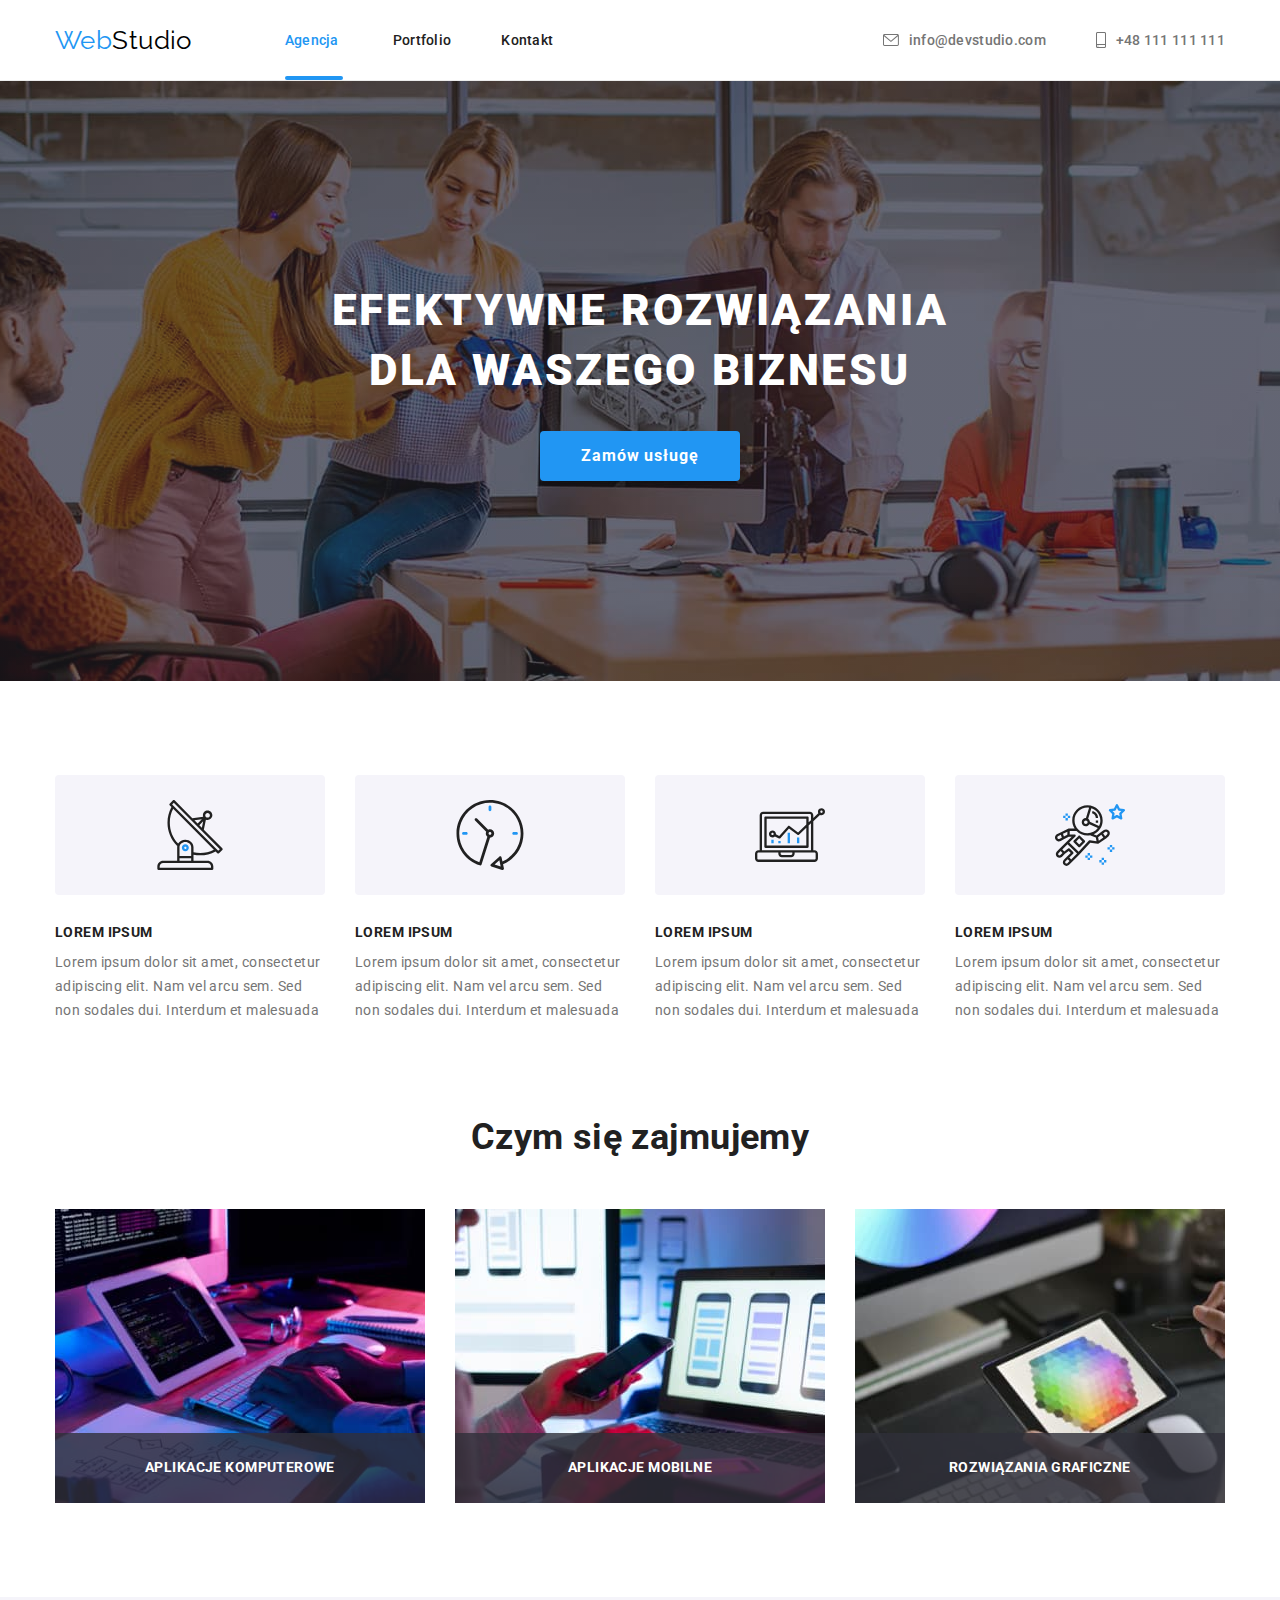
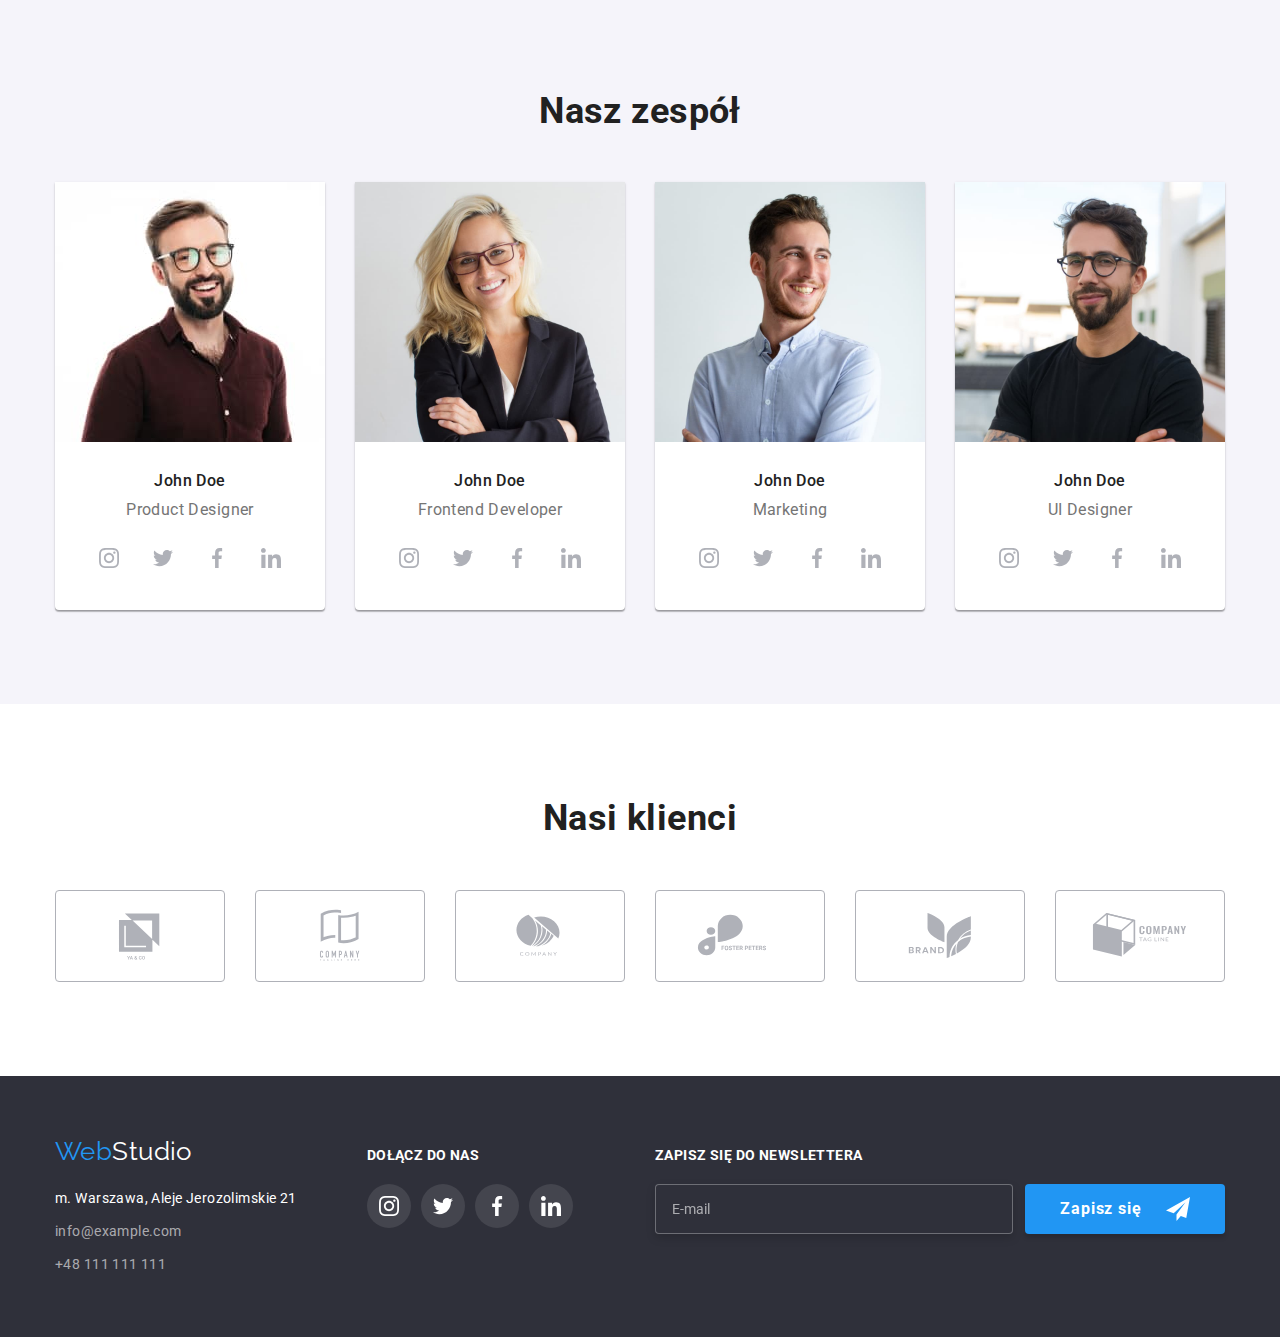
==== index.html @ b51c81af "Begin" ====
<!DOCTYPE html>
<html lang="pl">
  <head>
    <meta charset="UTF-8" />
    <meta http-equiv="X-UA-Compatible" content="IE=edge" />
    <meta name="viewport" content="width=device-width, initial-scale=1.0" />
    <title>Main page</title>
    <!-- Google Fonts Links -->
    <link rel="preconnect" href="https://fonts.googleapis.com" />
    <link rel="preconnect" href="https://fonts.gstatic.com" crossorigin />
    <link
      href="https://fonts.googleapis.com/css2?family=Raleway:wght@700&family=Roboto:wght@400;500;700;900&display=swap"
      rel="stylesheet"
    />
    <!-- END Google Fonts Links -->
    <!-- <link
      rel="stylesheet"
      href="https://cdnjs.cloudflare.com/ajax/libs/modern-normalize/1.1.0/modern-normalize.min.css"
      integrity="sha512-wpPYUAdjBVSE4KJnH1VR1HeZfpl1ub8YT/NKx4PuQ5NmX2tKuGu6U/JRp5y+Y8XG2tV+wKQpNHVUX03MfMFn9Q=="
      crossorigin="anonymous"
      referrerpolicy="no-referrer"
    /> -->
    <link href="css/modern-normalize.min.css" rel="stylesheet" />
    <link href="css/styles.css" rel="stylesheet" />
  </head>
  <body>
    <header class="nav-menu-border">
      <div class="nav-menu container">
        <!--Logo-->
        <a class="logo" href="index.html">
          <span class="highlight-web">Web</span>
          <span class="highlight-header">Studio</span>
        </a>
        <nav>
          <!--Links-->
          <ul class="nav-list">
            <li class="nav-item">
              <a class="nav-link current" href="index.html">Agencja</a>
            </li>
            <li class="nav-item">
              <a class="nav-link" href="portfolio.html">Portfolio</a>
            </li>
            <li class="nav-item">
              <a class="nav-link" href="#contact">Kontakt</a>
            </li>
          </ul>
        </nav>
        <div class="contact-list">
          <!--Contact-->
          <a class="contact-link" href="mailto:info@devstudio.com">
            <svg class="contact-icon" width="16" height="12">
              <use href="images/icons.svg#icon-envelope"></use>
            </svg>
            info@devstudio.com
          </a>
          <a class="contact-link" href="tel:+48111111111">
            <svg width="10" height="16">
              <use class="contact-icon" href="images/icons.svg#icon-smartphone"></use>
            </svg>
            +48 111 111 111
          </a>
        </div>
      </div>
    </header>
    <main>
      <!--HERO-->
      <section class="principal">
        <div class="principal-item container">
          <h1 class="principal-title">EFEKTYWNE ROZWIĄZANIA DLA WASZEGO BIZNESU</h1>
          <button class="button1" type="button" data-modal-open>Zamów usługę</button>
        </div>
      </section>

      <section class="section descrition">
        <!--About Us-->
        <div class="container">
          <h2 class="visually-hidden">About Us</h2>
          <ul class="about-list">
            <li>
              <div class="descrition-box">
                <svg width="70" height="70">
                  <use width="70" height="70" href="images/icons.svg#icon-antenna-1"></use>
                </svg>
              </div>
              <h3 class="descrition-title">LOREM IPSUM</h3>
              <p class="descrition-p">
                Lorem ipsum dolor sit amet, consectetur adipiscing elit. Nam vel arcu sem. Sed non
                sodales dui. Interdum et malesuada
              </p>
            </li>
            <li>
              <div class="descrition-box">
                <svg width="70" height="70">
                  <use width="70" height="70" href="images/icons.svg#icon-clock-1"></use>
                </svg>
              </div>
              <h3 class="descrition-title">LOREM IPSUM</h3>
              <p class="descrition-p">
                Lorem ipsum dolor sit amet, consectetur adipiscing elit. Nam vel arcu sem. Sed non
                sodales dui. Interdum et malesuada
              </p>
            </li>
            <li>
              <div class="descrition-box">
                <svg width="70" height="70">
                  <use width="70" height="70" href="images/icons.svg#icon-diagram-1"></use>
                </svg>
              </div>
              <h3 class="descrition-title">LOREM IPSUM</h3>
              <p class="descrition-p">
                Lorem ipsum dolor sit amet, consectetur adipiscing elit. Nam vel arcu sem. Sed non
                sodales dui. Interdum et malesuada
              </p>
            </li>
            <li>
              <div class="descrition-box">
                <svg width="70" height="70">
                  <use width="70" height="70" href="images/icons.svg#icon-astronaut-1"></use>
                </svg>
              </div>
              <h3 class="descrition-title">LOREM IPSUM</h3>
              <p class="descrition-p">
                Lorem ipsum dolor sit amet, consectetur adipiscing elit. Nam vel arcu sem. Sed non
                sodales dui. Interdum et malesuada
              </p>
            </li>
          </ul>
        </div>
      </section>
      <section class="section">
        <div class="container">
          <h2 class="subtitle">Czym się zajmujemy</h2>
          <ul class="about-list">
            <li class="subtitle-box">
              <img
                src="images/box1.jpg"
                alt="someone is writing on the computer"
                width="370"
                height="294"
              />
              <p class="subtitle-text">Aplikacje komputerowe</p>
            </li>
            <li class="subtitle-box">
              <img
                src="images/box2.jpg"
                alt="someone is looking at the mobile phone"
                width="370"
                height="294"
              />
              <p class="subtitle-text">Aplikacje mobilne</p>
            </li>
            <li class="subtitle-box">
              <img
                src="images/box3.jpg"
                alt="someone is holding a tablet - on display is a colored figure"
                width="370"
                height="294"
              />
              <p class="subtitle-text">Rozwiązania graficzne</p>
            </li>
          </ul>
        </div>
      </section>
      <!--Our Team-->
      <section class="team section">
        <div class="container">
          <h2 class="subtitle">Nasz zespół</h2>
          <ul class="about-list">
            <li class="team-item">
              <img src="images/john1.jpg" alt="John Doe Photo" width="270" height="260" />
              <div class="space-names">
                <h3 class="names">John Doe</h3>
                <p class="jobs">Product Designer</p>
                <ul class="social-box">
                  <li>
                    <a class="back-icon" href="#instagram">
                      <svg width="20" height="20" class="social-icon">
                        <use href="images/icons.svg#icon-instagram-2"></use>
                      </svg>
                    </a>
                  </li>
                  <li>
                    <a class="back-icon" href="#twitter">
                      <svg width="20" height="20" class="social-icon">
                        <use href="images/icons.svg#icon-twitter-1"></use>
                      </svg>
                    </a>
                  </li>
                  <li>
                    <a class="back-icon" href="#facebook">
                      <svg width="20" height="20" class="social-icon">
                        <use href="images/icons.svg#icon-facebook-1"></use>
                      </svg>
                    </a>
                  </li>
                  <li>
                    <a class="back-icon" href="#linkedin-1">
                      <svg width="20" height="20" class="social-icon">
                        <use href="images/icons.svg#icon-linkedin-1"></use>
                      </svg>
                    </a>
                  </li>
                </ul>
              </div>
            </li>
            <li class="team-item">
              <img src="images/john2.jpg" alt="John Doe Photo" width="270" height="260" />
              <div class="space-names">
                <h3 class="names">John Doe</h3>
                <p class="jobs">Frontend Developer</p>
                <ul class="social-box">
                  <li>
                    <a class="back-icon" href="#instagram">
                      <svg width="20" height="20" class="social-icon">
                        <use href="images/icons.svg#icon-instagram-2"></use>
                      </svg>
                    </a>
                  </li>
                  <li>
                    <a class="back-icon" href="#twitter">
                      <svg width="20" height="20" class="social-icon">
                        <use href="images/icons.svg#icon-twitter-1"></use>
                      </svg>
                    </a>
                  </li>
                  <li>
                    <a class="back-icon" href="#facebook">
                      <svg width="20" height="20" class="social-icon">
                        <use href="images/icons.svg#icon-facebook-1"></use>
                      </svg>
                    </a>
                  </li>
                  <li>
                    <a class="back-icon" href="#linkedin-1">
                      <svg width="20" height="20" class="social-icon">
                        <use href="images/icons.svg#icon-linkedin-1"></use>
                      </svg>
                    </a>
                  </li>
                </ul>
              </div>
            </li>
            <li class="team-item">
              <img src="images/john3.jpg" alt="John Doe Photo" width="270" height="260" />
              <div class="space-names">
                <h3 class="names">John Doe</h3>
                <p class="jobs">Marketing</p>
                <ul class="social-box">
                  <li>
                    <a class="back-icon" href="#instagram">
                      <svg width="20" height="20" class="social-icon">
                        <use href="images/icons.svg#icon-instagram-2"></use>
                      </svg>
                    </a>
                  </li>
                  <li>
                    <a class="back-icon" href="#twitter">
                      <svg width="20" height="20" class="social-icon">
                        <use href="images/icons.svg#icon-twitter-1"></use>
                      </svg>
                    </a>
                  </li>
                  <li>
                    <a class="back-icon" href="#facebook">
                      <svg width="20" height="20" class="social-icon">
                        <use href="images/icons.svg#icon-facebook-1"></use>
                      </svg>
                    </a>
                  </li>
                  <li>
                    <a class="back-icon" href="#linkedin-1">
                      <svg width="20" height="20" class="social-icon">
                        <use href="images/icons.svg#icon-linkedin-1"></use>
                      </svg>
                    </a>
                  </li>
                </ul>
              </div>
            </li>
            <li class="team-item">
              <img src="images/john4.jpg" alt="John Doe Photo" width="270" height="260" />
              <div class="space-names">
                <h3 class="names">John Doe</h3>
                <p class="jobs">UI Designer</p>
                <ul class="social-box">
                  <li>
                    <a class="back-icon" href="#instagram">
                      <svg width="20" height="20" class="social-icon">
                        <use href="images/icons.svg#icon-instagram-2"></use>
                      </svg>
                    </a>
                  </li>
                  <li>
                    <a class="back-icon" href="#twitter">
                      <svg width="20" height="20" class="social-icon">
                        <use href="images/icons.svg#icon-twitter-1"></use>
                      </svg>
                    </a>
                  </li>
                  <li>
                    <a class="back-icon" href="#facebook">
                      <svg width="20" height="20" class="social-icon">
                        <use href="images/icons.svg#icon-facebook-1"></use>
                      </svg>
                    </a>
                  </li>
                  <li>
                    <a class="back-icon" href="#linkedin-1">
                      <svg width="20" height="20" class="social-icon">
                        <use href="images/icons.svg#icon-linkedin-1"></use>
                      </svg>
                    </a>
                  </li>
                </ul>
              </div>
            </li>
          </ul>
        </div>
      </section>

      <!--Our Customers-->

      <section class="section">
        <div class="container">
          <h2 class="subtitle">Nasi klienci</h2>
          <ul class="about-list">
            <li>
              <a class="customers-box" href="#logo">
                <svg class="customers-icon" width="106" height="60">
                  <use href="images/icons.svg#icon-Logo"></use>
                </svg>
              </a>
            </li>
            <li>
              <a class="customers-box" href="#logo-1">
                <svg class="customers-icon" width="106" height="60">
                  <use href="images/icons.svg#icon-Logo-1"></use>
                </svg>
              </a>
            </li>
            <li>
              <a class="customers-box" href="#logo-2">
                <svg class="customers-icon" width="106" height="60">
                  <use href="images/icons.svg#icon-Logo-2"></use>
                </svg>
              </a>
            </li>
            <li>
              <a class="customers-box" href="#logo-3">
                <svg class="customers-icon" width="106" height="60">
                  <use href="images/icons.svg#icon-Logo-3"></use>
                </svg>
              </a>
            </li>
            <li>
              <a class="customers-box" href="#logo-4">
                <svg class="customers-icon" width="106" height="60">
                  <use href="images/icons.svg#icon-Logo-4"></use>
                </svg>
              </a>
            </li>
            <li>
              <a class="customers-box" href="#logo-5">
                <svg class="customers-icon" width="106" height="60">
                  <use href="images/icons.svg#icon-Logo-5"></use>
                </svg>
              </a>
            </li>
          </ul>
        </div>
      </section>
    </main>
    <footer class="contact">
      <!--Logo+Contact-->
      <div class="container footer-box">
        <div>
          <a class="logo" href="index.html">
            <span class="highlight-web">Web</span>
            <span class="highlight-footer">Studio</span>
          </a>
          <address class="contact-footer" id="contact">
            <ul class="contact-footer-list">
              <li class="contact-footer-item">
                <a
                  class="contact-footer-link-map"
                  href="https://goo.gl/maps/mivUpqcJWEY4cBys6"
                  target="_blank"
                  rel="noopener nofollow"
                >
                  m. Warszawa, Aleje Jerozolimskie 21
                </a>
              </li>
              <li class="contact-footer-item">
                <a class="contact-footer-link" href="mailto:info@example.com">info@example.com</a>
              </li>
              <li class="contact-footer-item">
                <a class="contact-footer-link" href="tel:0048111111111">+48 111 111 111</a>
              </li>
            </ul>
          </address>
        </div>
        <div class="social-footer">
          <p class="descrition-title-footer">DOŁĄCZ DO NAS</p>
          <ul class="social-box">
            <li>
              <a class="back-icon-footer" href="#instagram">
                <svg width="20" height="20" class="social-icon">
                  <use href="images/icons.svg#icon-instagram-2"></use>
                </svg>
              </a>
            </li>
            <li>
              <a class="back-icon-footer" href="#twitter">
                <svg width="20" height="20" class="social-icon">
                  <use href="images/icons.svg#icon-twitter-1"></use>
                </svg>
              </a>
            </li>
            <li>
              <a class="back-icon-footer" href="#facebook">
                <svg width="20" height="20" class="social-icon">
                  <use href="images/icons.svg#icon-facebook-1"></use>
                </svg>
              </a>
            </li>
            <li>
              <a class="back-icon-footer" href="#linkedin-1">
                <svg width="20" height="20" class="social-icon">
                  <use href="images/icons.svg#icon-linkedin-1"></use>
                </svg>
              </a>
            </li>
          </ul>
        </div>
        <form>
          <p class="descrition-title-footer">Zapisz się do newslettera</p>
          <div class="border-footer">
            <label class="mail-text">
              <input class="border-mail" type="email" name="email" required placeholder="E-mail" />
            </label>
            <button class="button1 button-send" type="submit">
              Zapisz się
              <svg class="send-icon" width="24" height="24">
                <use href="images/icons.svg#icon-icon-send"></use>
              </svg>
            </button>
          </div>
        </form>
      </div>
    </footer>

    <div class="backdrop is-hidden" data-modal>
      <div class="modal">
        <form class="modal-form">
          <fieldset class="form-box">
            <legend class="form-title">Zostaw swoje dane w formularzu poniżej</legend>
            <label class="form-label">
              Imię
              <input class="form-input" type="text" name="name" required />
              <svg class="form-icon-svg" id="icon-person-black-18dp-1" width="18" height="18">
                <use href="images/icons.svg#icon-person-black-18dp-1"></use>
              </svg>
            </label>
            <label class="form-label"
              >Telefon
              <input class="form-input" type="tel" name="telefon" required />
              <svg class="form-icon-svg" id="icon-phone-black-18dp-1" width="18" height="18">
                <use href="images/icons.svg#icon-phone-black-18dp-1"></use>
              </svg>
            </label>
            <label class="form-label"
              >Email
              <input class="form-input" type="email" name="email" required />
              <svg class="form-icon-svg" id="icon-email-black-18dp-1" width="18" height="18">
                <use href="images/icons.svg#icon-email-black-18dp-1"></use>
              </svg>
            </label>

            <label class="form-label"
              >Komentarz
              <textarea class="form-text" name="Komentarz" placeholder="Wprowadź tekst"></textarea>
            </label>
          </fieldset>

          <div class="form-terms">
            <label class="form-terms-label">
              <input class="form-terms-input" type="checkbox" name="terms" />
              <svg class="form-terms-svg" width="16" height="15">
                <use href="images/icons.svg#icon-icon-check"></use>
              </svg>
              <svg class="form-terms-box" width="16" height="15">
                <use href="images/icons.svg#icon-Vector-1"></use>
              </svg>
            </label>
            <p class="form-terms-text">
              Oświadczam iż akceptuję <a class="form-terms-links" href="#terms">Regulamin</a> i
              <a class="form-terms-links" href="#politics">Politykę Prywatności</a>.
            </p>
          </div>
          <div class="form-button-send">
            <button class="button1" type="submit">Wyślij</button>
          </div>
        </form>
        <button type="button" class="button-close" data-modal-close>
          <svg width="18" height="18">
            <use href="images/icons.svg#icon-close-black-18dp-2-1"></use>
          </svg>
        </button>
      </div>
    </div>

    <script src="./js/modal.js"></script>
  </body>
</html>
---- css/styles.css ----
:root {
  --background-color: #ffffff;
  --main-color: #212121;
  --secondary-color: #000000;
  --third-color: #757575;
  --accent-color: #ffffff99;
  --backlight-color: #2196f3;
  --principal-color: #2f303a;
  --team-color: #f5f4fa;
  --border-nav: #ececec;
  --border-gallery: #eeeeee;
  --border-customers: #afb1b8;
}

body {
  font-family: 'Roboto', sans-serif;
  color: #212121;
  background-color: #ffffff;
  font-size: 14px;
  letter-spacing: 0.03em;
}
h1,
h2,
h3,
h4,
h5,
h6,
p {
  margin: 0;
}
img {
  display: block;
  max-width: 100%;
  height: auto;
}

.container {
  width: 1200px;
  margin: 0 auto;
  padding: 0 15px;
  /* outline: 1px dashed red; */
}
.nav-menu-border {
  border-bottom: 1px solid var(--border-nav);
}
.nav-menu {
  height: 80px;
  display: flex;
  align-items: center;
}
.nav-list {
  display: flex;
  gap: 50px;
}
.logo {
  text-decoration: none;
  font-family: 'Raleway', sans-serif;
  font-size: 26px;
  line-height: 1.19;
  margin-right: 93px;
  padding: 0;
  display: flex;
}
.highlight-web {
  color: var(--backlight-color);
}
.highlight-header {
  color: var(--secondary-color);
}
ul {
  list-style: none;
  padding-left: 0;
  margin: 0;
}
address {
  font-style: normal;
}

a {
  text-decoration: none;
}
.section {
  padding: 94px 0;
}
.about-list {
  display: flex;
  gap: 30px;
}

.contact-list {
  font-weight: 500;
  line-height: 1, 14;
  letter-spacing: 0.02em;
  display: flex;
  gap: 50px;
  margin-left: auto;
  padding: 32px 0;
}
.nav-item {
  margin-top: 32px;
  margin-bottom: 0;
  font-weight: 500;
  position: relative;
}
.nav-link {
  text-decoration: none;
  color: var(--main-color);
  letter-spacing: 0.02em;
  font-size: 14px;
  padding: 32px 0;
  transition: color 250ms cubic-bezier(0.4, 0, 0.2, 1);
}
.current {
  color: var(--backlight-color);
}
.current::after {
  display: block;
  content: '';
  width: 58px;
  height: 4px;
  background: var(--backlight-color);
  border-radius: 2px;
  margin-top: 28px;
}
.nav-link:hover {
  color: var(--backlight-color);
}

.contact-link {
  text-decoration: none;
  color: var(--third-color);
  display: flex;
  align-items: center;
  gap: 10px;
  transition: color 250ms cubic-bezier(0.4, 0, 0.2, 1);
}
.contact-link:hover {
  color: var(--backlight-color);
}
.contact-icon {
  fill: currentColor;
}
.principal {
  background-color: var(--principal-color);
  padding-top: 200px;
  padding-bottom: 200px;
  text-align: center;
  background-image: linear-gradient(rgba(47, 48, 58, 0.4), rgba(47, 48, 58, 0.4)),
    url(../images/Workers.jpg);
  background-repeat: no-repeat;
  background-size: cover;
  background-position: center;
  max-width: 1600px;
  height: 600px;
  margin: 0 auto;
}
.principal-title {
  font-weight: 900;
  font-size: 44px;
  line-height: 1.36;
  letter-spacing: 0.06em;
  color: var(--background-color);
  text-align: center;
  text-transform: uppercase;
  width: 696px;
  margin: 0 auto;
  margin-bottom: 30px;
}
.button1 {
  font-family: 'Roboto', sans-serif;
  font-weight: 700;
  font-size: 16px;
  line-height: 1.87;
  letter-spacing: 0.06em;
  color: var(--background-color);
  background-color: var(--backlight-color);
  border: none;
  box-shadow: 0px 4px 4px rgba(0, 0, 0, 0.15);
  border-radius: 4px;
  cursor: pointer;
  width: 200px;
  height: 50px;
  transition: color 250ms cubic-bezier(0.4, 0, 0.2, 1),
    background-color 250ms cubic-bezier(0.4, 0, 0.2, 1),
    box-shadow 250ms cubic-bezier(0.4, 0, 0.2, 1);
}
.button1:hover,
.button1:focus {
  color: var(--main-color);
  background-color: var(--team-color);
  outline: none;
}

.button2 {
  font-family: 'Roboto', sans-serif;
  font-weight: 500;
  font-size: 16px;
  line-height: 1.62;
  letter-spacing: 0.03em;
  border: none;
  color: var(--main-color);
  background-color: var(--team-color);
  cursor: pointer;
  padding: 6px 22px;
  border-radius: 4px;
  transition: color 250ms cubic-bezier(0.4, 0, 0.2, 1),
    background-color 250ms cubic-bezier(0.4, 0, 0.2, 1),
    box-shadow 250ms cubic-bezier(0.4, 0, 0.2, 1);
}
.button2:hover,
.button2:focus {
  background-color: var(--backlight-color);
  color: var(--background-color);
  outline: none;
  box-shadow: 0px 3px 1px rgba(0, 0, 0, 0.1), 0px 1px 2px rgba(0, 0, 0, 0.08),
    0px 2px 2px rgba(0, 0, 0, 0.12);
}
/* button:focus {
  background-color: var(--backlight-color);
  outline: none;
} */
.visually-hidden {
  position: absolute;
  width: 1px;
  height: 1px;
  margin: -1px;
  border: 0;
  padding: 0;
  white-space: nowrap;
  clip-path: inset(100%);
  clip: rect(0 0 0 0);
  overflow: hidden;
}
.descrition-box {
  background-color: var(--team-color);
  border-radius: 4px;
  cursor: pointer;
  margin-bottom: 30px;
  height: 120px;
  width: 100%;
  display: flex;
  align-items: center;
  justify-content: center;
  transition: box-shadow 250ms cubic-bezier(0.4, 0, 0.2, 1);
}
.descrition-box:hover {
  box-shadow: 0px 4px 4px rgba(0, 0, 0, 0.25);
}
.subtitle {
  font-weight: 700;
  font-size: 36px;
  line-height: 1.16;
  text-align: center;
  margin-top: 0;
  margin-bottom: 50px;
}
.subtitle-box {
  position: relative;
}
.subtitle-text {
  position: absolute;
  bottom: 0;
  width: 370px;
  height: 70px;
  background-color: rgba(47, 48, 58, 0.8);
  font-weight: 700;
  line-height: 1.14;
  text-transform: uppercase;
  color: var(--background-color);
  display: flex;
  align-items: center;
  justify-content: center;
}
.descrition {
  padding-bottom: 0;
}
.descrition-title {
  font-weight: 700;
  font-size: 14px;
  line-height: 1.14;
  margin-top: 0;
  margin-bottom: 10px;
}
.descrition-p {
  line-height: 1.71;
  color: var(--third-color);
}
.team {
  background-color: var(--team-color);
  display: center;
}
.team-item {
  background-color: var(--background-color);
  box-shadow: 0px 1px 3px rgba(0, 0, 0, 0.12), 0px 1px 1px rgba(0, 0, 0, 0.14),
    0px 2px 1px rgba(0, 0, 0, 0.2);
  border-radius: 0px 0px 4px 4px;
}

.customers-box {
  border: 1px solid currentColor;
  color: var(--border-customers);
  width: 170px;
  height: 92px;
  border-radius: 4px;
  display: flex;
  align-items: center;
  justify-content: center;
  transition: color 250ms cubic-bezier(0.4, 0, 0.2, 1);
}
.customers-box:hover,
.customers-box:focus {
  color: var(--backlight-color);
  outline: none;
}
.customers-icon {
  fill: currentColor;
}
.space-names {
  padding: 30px 0;
}
.social-box {
  display: flex;
  justify-content: center;
  gap: 10px;
}

.back-icon {
  width: 44px;
  height: 44px;
  border-radius: 50%;
  display: flex;
  align-items: center;
  justify-content: center;
  color: var(--border-customers);
  transition: color 250ms cubic-bezier(0.4, 0, 0.2, 1),
    background-color 250ms cubic-bezier(0.4, 0, 0.2, 1);
}
.back-icon:hover,
.back-icon:focus {
  background-color: var(--backlight-color);
  color: var(--background-color);
  outline: none;
}
.social-icon {
  fill: currentColor;
}
.social-icon:hover {
  fill: var(--background-color);
}
.names {
  font-weight: 500;
  font-size: 16px;
  line-height: 1.18;
  text-align: center;
  margin-top: 0;
  margin-bottom: 10px;
}
.jobs {
  font-size: 16px;
  line-height: 1.18;
  color: var(--third-color);
  text-align: center;
  margin-bottom: 16px;
}
.gallery-item {
  display: flex;
  justify-content: center;
  gap: 8px;
  margin-bottom: 50px;
}
.gallery {
  border: 1px solid var(--border-gallery);
  padding: 20px 24px;
}
.gallery-wrap {
  flex-wrap: wrap;
}
.gallery-img {
  display: block;
  transition: box-shadow 250ms cubic-bezier(0.4, 0, 0.2, 1);
}
.gallery-img:hover,
.gallery-img:focus {
  box-shadow: 0px 1px 1px rgba(0, 0, 0, 0.12), 0px 4px 4px rgba(0, 0, 0, 0.06),
    1px 4px 6px rgba(0, 0, 0, 0.16);
  outline: none;
}
.gallery-box {
  position: relative;
  overflow: hidden;
}
.gallery-overlay {
  position: absolute;
  top: 0;
  left: 0;
  width: 100%;
  height: 100%;
  background-color: rgba(33, 150, 243, 0.9);
  transform: translateY(100%);
  transition: transform 250ms ease;
  font-size: 18px;
  line-height: 1.55;
  padding: 49px 45px 49px 24px;
  color: var(--background-color);
}
.gallery-img:hover .gallery-overlay {
  transform: translateY(0);
}
.gallery-img:focus .gallery-overlay {
  transform: translateY(0);
}
.gallery-list {
  width: calc((100% - 60px) / 3);
}

.gallery-title {
  font-weight: 700;
  font-size: 18px;
  line-height: 2;
  letter-spacing: 0.06em;
  margin-bottom: 4px;
  color: var(--secondary-color);
}
.gallery-subtitle {
  font-size: 16px;
  line-height: 1.87;
  color: var(--third-color);
}
.contact {
  background-color: var(--principal-color);
  padding: 60px 0;
}
.contact-footer {
  font-style: normal;
  margin-top: 20px;
}
.contact-footer-item {
  margin-bottom: 9px;
}
.contact-footer-item:last-child {
  margin-bottom: 0px;
}
.footer-box {
  display: flex;
  align-items: baseline;
}
.highlight-footer {
  font-family: 'Raleway', sans-serif;
  font-size: 26px;
  line-height: 1.19;
  color: var(--background-color);
}
.contact-footer-link-map {
  text-decoration: none;
  line-height: 1.71;
  color: var(--background-color);
  transition: color 250ms cubic-bezier(0.4, 0, 0.2, 1);
}
.contact-footer-link-map:hover {
  color: var(--backlight-color);
}
.contact-footer-link {
  text-decoration: none;
  line-height: 1.71;
  color: var(--accent-color);
  transition: color 250ms cubic-bezier(0.4, 0, 0.2, 1);
}
.contact-footer-link:hover {
  color: var(--backlight-color);
}
.descrition-title-footer {
  color: var(--background-color);
  margin-bottom: 20px;
  font-weight: 700;
  line-height: 1.14;
  text-transform: uppercase;
}
.social-footer {
  margin-left: 70px;
  margin-right: auto;
}
.back-icon-footer {
  box-sizing: form-box;
  width: 44px;
  height: 44px;
  border-radius: 50%;
  display: flex;
  align-items: center;
  justify-content: center;
  background-color: rgb(255, 255, 255, 0.1);
  border-radius: 50%;
  color: var(--background-color);
  transition: background-color 250ms cubic-bezier(0.4, 0, 0.2, 1);
}
.back-icon-footer:hover,
.back-icon-footer:focus {
  background-color: var(--backlight-color);
  outline: none;
}
.social-icon-footer {
  fill: currentColor;
}

.modal {
  position: absolute;
  top: 50%;
  left: 50%;
  transform: translate(-50%, -50%);
  width: 528px;
  height: 581px;
  background-color: var(--background-color);
  box-shadow: 0px 1px 3px rgba(0, 0, 0, 0.12), 0px 1px 1px rgba(0, 0, 0, 0.14),
    0px 2px 1px rgba(0, 0, 0, 0.2);
  border-radius: 4px;
  padding: 40px;
}
.is-hidden {
  opacity: 0;
  visibility: hidden;
  pointer-events: none;
  /* transform: scale(0); */
}
.backdrop {
  position: fixed;
  top: 0;
  left: 0;
  width: 100%;
  height: 100%;
  background-color: rgba(0, 0, 0, 0.2);
  transition: opacity 250ms cubic-bezier(0.4, 0, 0.2, 1),
    visibility 250ms cubic-bezier(0.4, 0, 0.2, 1);
}
/* dodac powyzej do transition, aby uzyskac efekt pojawienia sie oraz w .is-hidden wlczyc wylaczone: ,transform 1000ms ease; */

.button-close {
  position: absolute;
  top: 8px;
  left: 490px;
  width: 30px;
  height: 30px;
  border: 1px solid rgba(0, 0, 0, 0.1);
  background-color: var(--background-color);
  border-radius: 50%;
  display: flex;
  justify-content: center;
  align-items: center;
  transition: background-color 250ms cubic-bezier(0.4, 0, 0.2, 1);
}
.button-close:hover,
.button-close:focus {
  outline: none;
  background-color: var(--backlight-color);
}
.modal-form {
  display: flex;
  flex-direction: column;
  border: none;
}
.form-box {
  display: flex;
  flex-direction: column;
  border: none;
  padding: 0;
  margin: 0 0 20px 0;
}
.form-title {
  margin-bottom: 12px;
  font-weight: 700;
  font-size: 20px;
  line-height: 1.15;
  text-align: center;
  color: var(--main-color);
}
.form-label {
  position: relative;
  display: flex;
  flex-direction: column;
  font-size: 12px;
  line-height: 1.16;
  letter-spacing: 0.01em;
  color: var(--third-color);
  gap: 4px;
  margin-bottom: 10px;
}
.form-input {
  border: 1px solid rgba(33, 33, 33, 0.2);
  border-radius: 4px;
  height: 40px;
  width: 100%;

  padding: 0 0 0 42px;
  transition: border 250ms cubic-bezier(0.4, 0, 0.2, 1), fill 250ms cubic-bezier(0.4, 0, 0.2, 1);
}
.form-icon-svg {
  position: absolute;
  left: 12px;
  top: 50%;
  fill: var(--main-color);
  transition: fill 250ms cubic-bezier(0.4, 0, 0.2, 1);
}
.form-input:hover,
.form-input:focus {
  outline: none;
  border-color: var(--backlight-color);
}
.form-input:focus + .form-icon-svg {
  fill: var(--backlight-color);
}
.form-input:hover + .form-icon-svg {
  fill: var(--backlight-color);
}

.form-text {
  height: 120px;
  border: 1px solid rgba(33, 33, 33, 0.2);
  border-radius: 4px;
  padding: 12px 16px;
  resize: none;
  transition: border 250ms cubic-bezier(0.4, 0, 0.2, 1);
}
.form-text:hover {
  border-color: var(--backlight-color);
}
.form-text:focus {
  border-color: var(--backlight-color);
  outline: none;
}
.form-text::placeholder {
  color: rgba(117, 117, 117, 0.5);
}

.form-terms {
  display: flex;
  justify-content: center;
  align-items: center;
  margin-bottom: 30px;
  gap: 24px;
}
.form-terms-label {
  position: relative;
}
.form-terms-text {
  font-size: 14px;
  line-height: 1.71;
  color: var(--third-color);
}
.form-terms-input {
  appearance: none;
}
.form-terms-links {
  color: var(--backlight-color);
  text-decoration: underline;
}

.form-terms-box {
  position: absolute;
  left: 0;
  top: 0;
  border-radius: 2px;
  fill: var(--main-color);
  stroke: var(--main-color);
}
.form-terms-box:focus {
  fill: var(--backlight-color);
  stroke: var(--backlight-color);
  outline: none;
}
.form-terms-svg {
  position: absolute;
  left: 0;
  top: 0;
  opacity: 0;
  z-index: 1;
  background-color: var(--backlight-color);
  border-radius: 2px;
  transition: opacity 250ms cubic-bezier(0.4, 0, 0.2, 1);
}

.form-terms-input:checked + .form-terms-svg {
  opacity: 1;
}
.form-button-send {
  display: flex;
  justify-content: center;
}
.border-footer {
  display: flex;
  gap: 12px;
}

.border-mail {
  width: 358px;
  height: 50px;
  color: var(--background-color);
  border: 1px solid rgba(255, 255, 255, 0.3);
  filter: drop-shadow(0px 4px 4px rgba(0, 0, 0, 0.15));
  border-radius: 4px;
  display: flex;
  justify-content: center;
  padding-left: 16px;
  background-color: var(--principal-color);
  transition: background-color 250ms cubic-bezier(0.4, 0, 0.2, 1),
    border 250ms cubic-bezier(0.4, 0, 0.2, 1);
}

.border-mail:hover,
.border-mail:focus {
  background-color: var(--backlight-color);
  border-color: var(--backlight-color);
  outline: none;
}
.border-mail::placeholder {
  color: rgba(255, 255, 255, 0.6);
  transition: color 250ms cubic-bezier(0.4, 0, 0.2, 1);
}
.border-mail:hover::placeholder {
  color: var(--background-color);
}
.border-mail:focus::placeholder {
  color: var(--background-color);
}

.button-send {
  display: flex;
  justify-content: center;
  align-items: center;
  gap: 24px;
}
.send-icon {
  fill: currentColor;
}
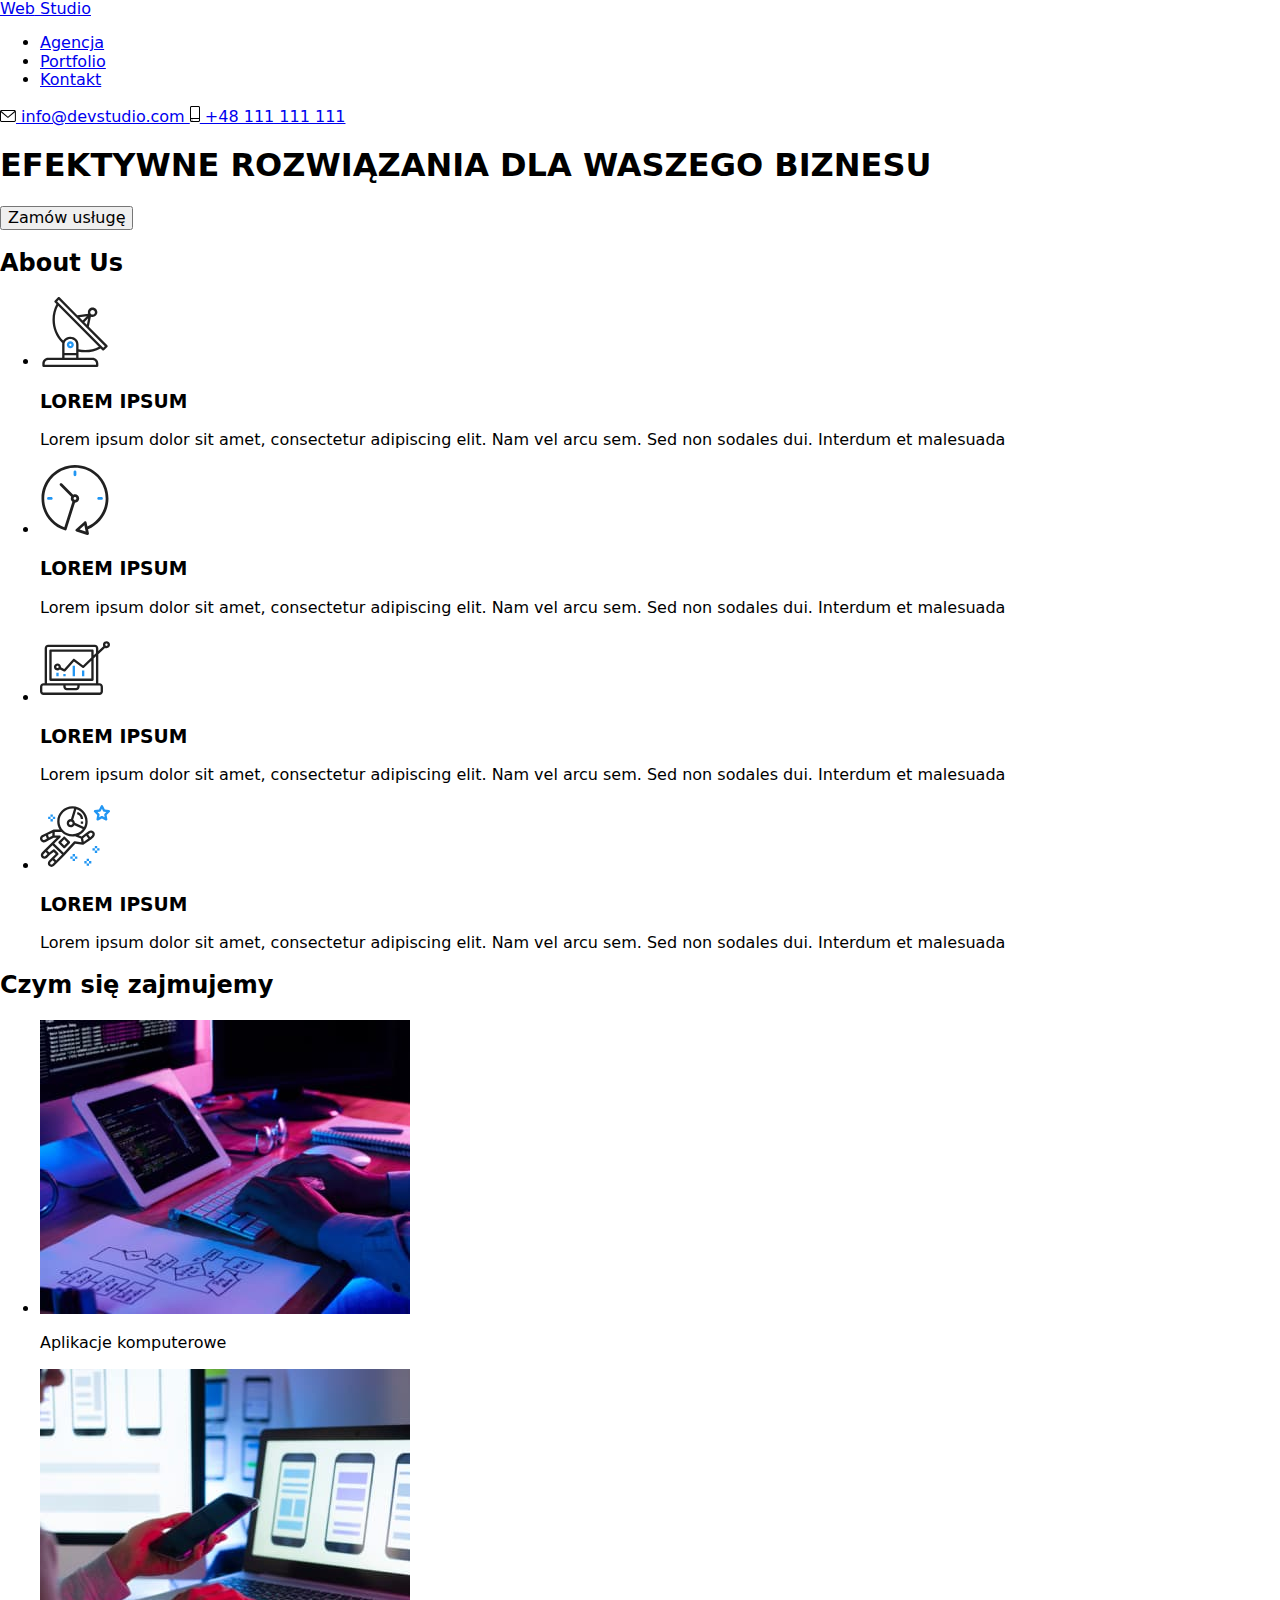
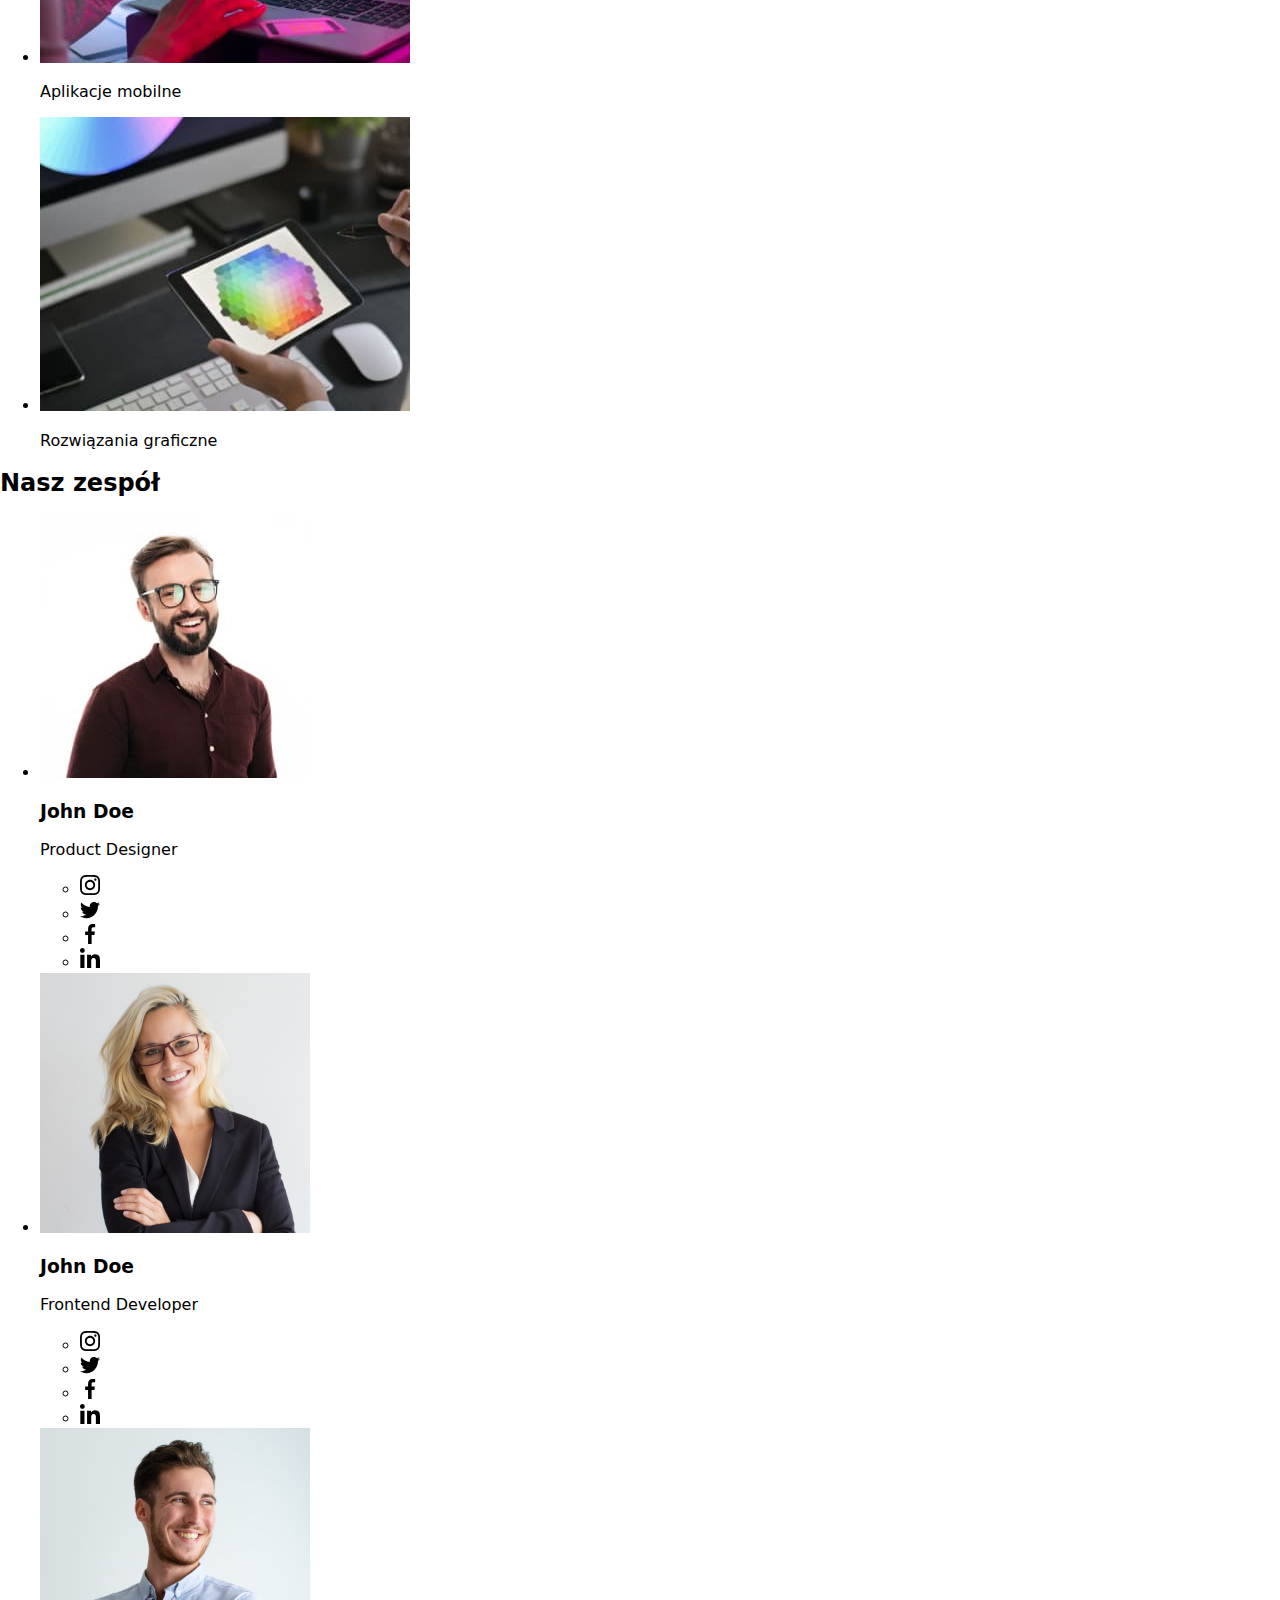
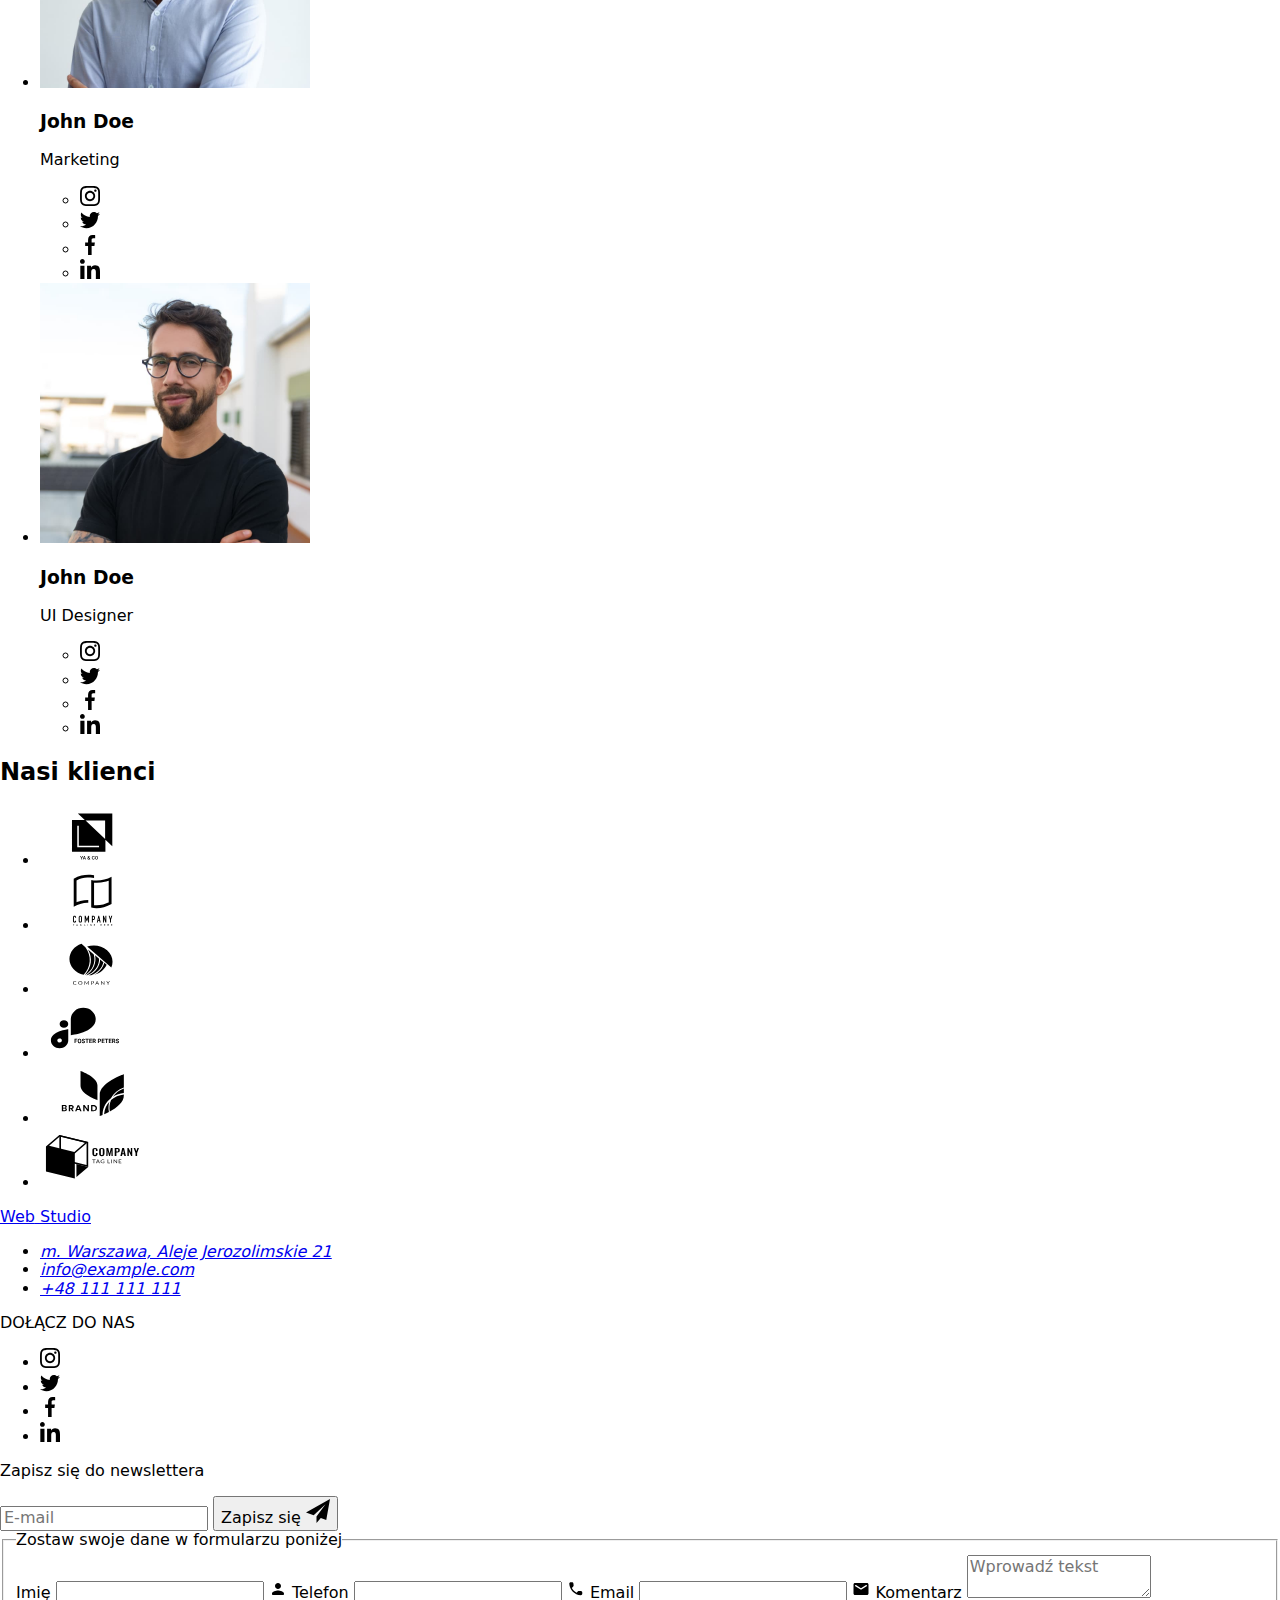
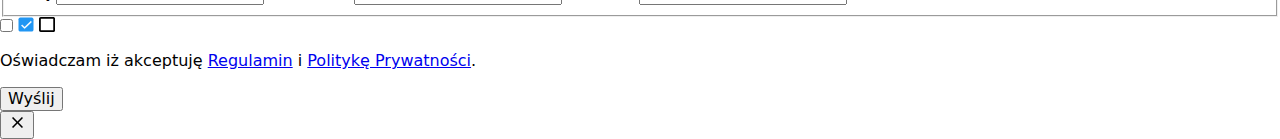
==== commit bcd2eeeb: "2 update" ====
--- a/index.html
+++ b/index.html
@@ -24,38 +24,38 @@
     <link href="css/styles.css" rel="stylesheet" />
   </head>
   <body>
-    <header class="nav-menu-border">
-      <div class="nav-menu container">
+    <header class="page-header">
+      <div class="page-header__menu container">
         <!--Logo-->
         <a class="logo" href="index.html">
-          <span class="highlight-web">Web</span>
-          <span class="highlight-header">Studio</span>
+          <span class="logo__web">Web</span>
+          <span class="logo__studio">Studio</span>
         </a>
         <nav>
           <!--Links-->
-          <ul class="nav-list">
-            <li class="nav-item">
-              <a class="nav-link current" href="index.html">Agencja</a>
-            </li>
-            <li class="nav-item">
-              <a class="nav-link" href="portfolio.html">Portfolio</a>
-            </li>
-            <li class="nav-item">
-              <a class="nav-link" href="#contact">Kontakt</a>
+          <ul class="navigation">
+            <li class="navigation__item">
+              <a class="navigation__link current" href="index.html">Agencja</a>
+            </li>
+            <li class="navigation__item">
+              <a class="navigation__link" href="portfolio.html">Portfolio</a>
+            </li>
+            <li class="navigation__item">
+              <a class="navigation__link" href="#contact">Kontakt</a>
             </li>
           </ul>
         </nav>
         <div class="contact-list">
           <!--Contact-->
-          <a class="contact-link" href="mailto:info@devstudio.com">
-            <svg class="contact-icon" width="16" height="12">
+          <a class="contact-list__link" href="mailto:info@devstudio.com">
+            <svg class="contact-list__icon" width="16" height="12">
               <use href="images/icons.svg#icon-envelope"></use>
             </svg>
             info@devstudio.com
           </a>
-          <a class="contact-link" href="tel:+48111111111">
+          <a class="contact-list__link" href="tel:+48111111111">
             <svg width="10" height="16">
-              <use class="contact-icon" href="images/icons.svg#icon-smartphone"></use>
+              <use class="contact-list__icon" href="images/icons.svg#icon-smartphone"></use>
             </svg>
             +48 111 111 111
           </a>
@@ -63,63 +63,63 @@
       </div>
     </header>
     <main>
-      <!--HERO-->
-      <section class="principal">
-        <div class="principal-item container">
-          <h1 class="principal-title">EFEKTYWNE ROZWIĄZANIA DLA WASZEGO BIZNESU</h1>
-          <button class="button1" type="button" data-modal-open>Zamów usługę</button>
+      <!--PAGE MAIN (HERO)-->
+      <section class="page-main">
+        <div class="container">
+          <h1 class="page-main__title">EFEKTYWNE ROZWIĄZANIA DLA WASZEGO BIZNESU</h1>
+          <button class="button__btn-page-main" type="button" data-modal-open>Zamów usługę</button>
         </div>
       </section>
 
       <section class="section descrition">
         <!--About Us-->
         <div class="container">
-          <h2 class="visually-hidden">About Us</h2>
-          <ul class="about-list">
-            <li>
-              <div class="descrition-box">
+          <h2 class="section__title--hider">About Us</h2>
+          <ul class="section-list">
+            <li class="descrition-item">
+              <div class="descrition-item__icon">
                 <svg width="70" height="70">
                   <use width="70" height="70" href="images/icons.svg#icon-antenna-1"></use>
                 </svg>
               </div>
-              <h3 class="descrition-title">LOREM IPSUM</h3>
-              <p class="descrition-p">
+              <h3 class="descrition-item__title">LOREM IPSUM</h3>
+              <p class="descrition-item__text">
                 Lorem ipsum dolor sit amet, consectetur adipiscing elit. Nam vel arcu sem. Sed non
                 sodales dui. Interdum et malesuada
               </p>
             </li>
-            <li>
-              <div class="descrition-box">
+            <li class="descrition-item">
+              <div class="descrition-item__icon">
                 <svg width="70" height="70">
                   <use width="70" height="70" href="images/icons.svg#icon-clock-1"></use>
                 </svg>
               </div>
-              <h3 class="descrition-title">LOREM IPSUM</h3>
-              <p class="descrition-p">
+              <h3 class="descrition-item__title">LOREM IPSUM</h3>
+              <p class="descrition-item__text">
                 Lorem ipsum dolor sit amet, consectetur adipiscing elit. Nam vel arcu sem. Sed non
                 sodales dui. Interdum et malesuada
               </p>
             </li>
-            <li>
-              <div class="descrition-box">
+            <li class="descrition-item">
+              <div class="descrition-item__icon">
                 <svg width="70" height="70">
                   <use width="70" height="70" href="images/icons.svg#icon-diagram-1"></use>
                 </svg>
               </div>
-              <h3 class="descrition-title">LOREM IPSUM</h3>
-              <p class="descrition-p">
+              <h3 class="descrition-item__title">LOREM IPSUM</h3>
+              <p class="descrition-item__text">
                 Lorem ipsum dolor sit amet, consectetur adipiscing elit. Nam vel arcu sem. Sed non
                 sodales dui. Interdum et malesuada
               </p>
             </li>
-            <li>
-              <div class="descrition-box">
+            <li class="descrition-item">
+              <div class="descrition-item__icon">
                 <svg width="70" height="70">
                   <use width="70" height="70" href="images/icons.svg#icon-astronaut-1"></use>
                 </svg>
               </div>
-              <h3 class="descrition-title">LOREM IPSUM</h3>
-              <p class="descrition-p">
+              <h3 class="descrition-item__title">LOREM IPSUM</h3>
+              <p class="descrition-item__text">
                 Lorem ipsum dolor sit amet, consectetur adipiscing elit. Nam vel arcu sem. Sed non
                 sodales dui. Interdum et malesuada
               </p>
@@ -129,72 +129,72 @@
       </section>
       <section class="section">
         <div class="container">
-          <h2 class="subtitle">Czym się zajmujemy</h2>
-          <ul class="about-list">
-            <li class="subtitle-box">
+          <h2 class="section__title">Czym się zajmujemy</h2>
+          <ul class="section-list">
+            <li class="section-list__photo">
               <img
                 src="images/box1.jpg"
                 alt="someone is writing on the computer"
                 width="370"
                 height="294"
               />
-              <p class="subtitle-text">Aplikacje komputerowe</p>
-            </li>
-            <li class="subtitle-box">
+              <p class="section-list__subtitle">Aplikacje komputerowe</p>
+            </li>
+            <li class="section-list__photo">
               <img
                 src="images/box2.jpg"
                 alt="someone is looking at the mobile phone"
                 width="370"
                 height="294"
               />
-              <p class="subtitle-text">Aplikacje mobilne</p>
-            </li>
-            <li class="subtitle-box">
+              <p class="section-list__subtitle">Aplikacje mobilne</p>
+            </li>
+            <li class="section-list__photo">
               <img
                 src="images/box3.jpg"
                 alt="someone is holding a tablet - on display is a colored figure"
                 width="370"
                 height="294"
               />
-              <p class="subtitle-text">Rozwiązania graficzne</p>
+              <p class="section-list__subtitle">Rozwiązania graficzne</p>
             </li>
           </ul>
         </div>
       </section>
       <!--Our Team-->
-      <section class="team section">
+      <section class="section team">
         <div class="container">
-          <h2 class="subtitle">Nasz zespół</h2>
-          <ul class="about-list">
+          <h2 class="section__title">Nasz zespół</h2>
+          <ul class="section-list">
             <li class="team-item">
               <img src="images/john1.jpg" alt="John Doe Photo" width="270" height="260" />
-              <div class="space-names">
-                <h3 class="names">John Doe</h3>
-                <p class="jobs">Product Designer</p>
+              <div class="team-name">
+                <h3 class="team-name__fullname">John Doe</h3>
+                <p class="team-name__job">Product Designer</p>
                 <ul class="social-box">
                   <li>
-                    <a class="back-icon" href="#instagram">
+                    <a class="social-box__icon" href="#instagram">
                       <svg width="20" height="20" class="social-icon">
                         <use href="images/icons.svg#icon-instagram-2"></use>
                       </svg>
                     </a>
                   </li>
                   <li>
-                    <a class="back-icon" href="#twitter">
+                    <a class="social-box__icon" href="#twitter">
                       <svg width="20" height="20" class="social-icon">
                         <use href="images/icons.svg#icon-twitter-1"></use>
                       </svg>
                     </a>
                   </li>
                   <li>
-                    <a class="back-icon" href="#facebook">
+                    <a class="social-box__icon" href="#facebook">
                       <svg width="20" height="20" class="social-icon">
                         <use href="images/icons.svg#icon-facebook-1"></use>
                       </svg>
                     </a>
                   </li>
                   <li>
-                    <a class="back-icon" href="#linkedin-1">
+                    <a class="social-box__icon" href="#linkedin-1">
                       <svg width="20" height="20" class="social-icon">
                         <use href="images/icons.svg#icon-linkedin-1"></use>
                       </svg>
@@ -205,33 +205,33 @@
             </li>
             <li class="team-item">
               <img src="images/john2.jpg" alt="John Doe Photo" width="270" height="260" />
-              <div class="space-names">
-                <h3 class="names">John Doe</h3>
-                <p class="jobs">Frontend Developer</p>
+              <div class="team-name">
+                <h3 class="team-name__fullname">John Doe</h3>
+                <p class="team-name__job">Frontend Developer</p>
                 <ul class="social-box">
                   <li>
-                    <a class="back-icon" href="#instagram">
+                    <a class="social-box__icon" href="#instagram">
                       <svg width="20" height="20" class="social-icon">
                         <use href="images/icons.svg#icon-instagram-2"></use>
                       </svg>
                     </a>
                   </li>
                   <li>
-                    <a class="back-icon" href="#twitter">
+                    <a class="social-box__icon" href="#twitter">
                       <svg width="20" height="20" class="social-icon">
                         <use href="images/icons.svg#icon-twitter-1"></use>
                       </svg>
                     </a>
                   </li>
                   <li>
-                    <a class="back-icon" href="#facebook">
+                    <a class="social-box__icon" href="#facebook">
                       <svg width="20" height="20" class="social-icon">
                         <use href="images/icons.svg#icon-facebook-1"></use>
                       </svg>
                     </a>
                   </li>
                   <li>
-                    <a class="back-icon" href="#linkedin-1">
+                    <a class="social-box__icon" href="#linkedin-1">
                       <svg width="20" height="20" class="social-icon">
                         <use href="images/icons.svg#icon-linkedin-1"></use>
                       </svg>
@@ -242,33 +242,33 @@
             </li>
             <li class="team-item">
               <img src="images/john3.jpg" alt="John Doe Photo" width="270" height="260" />
-              <div class="space-names">
-                <h3 class="names">John Doe</h3>
-                <p class="jobs">Marketing</p>
+              <div class="team-name">
+                <h3 class="team-name__fullname">John Doe</h3>
+                <p class="team-name__job">Marketing</p>
                 <ul class="social-box">
                   <li>
-                    <a class="back-icon" href="#instagram">
+                    <a class="social-box__icon" href="#instagram">
                       <svg width="20" height="20" class="social-icon">
                         <use href="images/icons.svg#icon-instagram-2"></use>
                       </svg>
                     </a>
                   </li>
                   <li>
-                    <a class="back-icon" href="#twitter">
+                    <a class="social-box__icon" href="#twitter">
                       <svg width="20" height="20" class="social-icon">
                         <use href="images/icons.svg#icon-twitter-1"></use>
                       </svg>
                     </a>
                   </li>
                   <li>
-                    <a class="back-icon" href="#facebook">
+                    <a class="social-box__icon" href="#facebook">
                       <svg width="20" height="20" class="social-icon">
                         <use href="images/icons.svg#icon-facebook-1"></use>
                       </svg>
                     </a>
                   </li>
                   <li>
-                    <a class="back-icon" href="#linkedin-1">
+                    <a class="social-box__icon" href="#linkedin-1">
                       <svg width="20" height="20" class="social-icon">
                         <use href="images/icons.svg#icon-linkedin-1"></use>
                       </svg>
@@ -279,33 +279,33 @@
             </li>
             <li class="team-item">
               <img src="images/john4.jpg" alt="John Doe Photo" width="270" height="260" />
-              <div class="space-names">
-                <h3 class="names">John Doe</h3>
-                <p class="jobs">UI Designer</p>
+              <div class="team-name">
+                <h3 class="team-name__fullname">John Doe</h3>
+                <p class="team-name__job">UI Designer</p>
                 <ul class="social-box">
                   <li>
-                    <a class="back-icon" href="#instagram">
+                    <a class="social-box__icon" href="#instagram">
                       <svg width="20" height="20" class="social-icon">
                         <use href="images/icons.svg#icon-instagram-2"></use>
                       </svg>
                     </a>
                   </li>
                   <li>
-                    <a class="back-icon" href="#twitter">
+                    <a class="social-box__icon" href="#twitter">
                       <svg width="20" height="20" class="social-icon">
                         <use href="images/icons.svg#icon-twitter-1"></use>
                       </svg>
                     </a>
                   </li>
                   <li>
-                    <a class="back-icon" href="#facebook">
+                    <a class="social-box__icon" href="#facebook">
                       <svg width="20" height="20" class="social-icon">
                         <use href="images/icons.svg#icon-facebook-1"></use>
                       </svg>
                     </a>
                   </li>
                   <li>
-                    <a class="back-icon" href="#linkedin-1">
+                    <a class="social-box__icon" href="#linkedin-1">
                       <svg width="20" height="20" class="social-icon">
                         <use href="images/icons.svg#icon-linkedin-1"></use>
                       </svg>
@@ -322,46 +322,46 @@
 
       <section class="section">
         <div class="container">
-          <h2 class="subtitle">Nasi klienci</h2>
-          <ul class="about-list">
-            <li>
-              <a class="customers-box" href="#logo">
-                <svg class="customers-icon" width="106" height="60">
+          <h2 class="section__title">Nasi klienci</h2>
+          <ul class="section-list">
+            <li class="customers">
+              <a class="customers__box" href="#logo">
+                <svg class="customers__icon" width="106" height="60">
                   <use href="images/icons.svg#icon-Logo"></use>
                 </svg>
               </a>
             </li>
             <li>
-              <a class="customers-box" href="#logo-1">
-                <svg class="customers-icon" width="106" height="60">
+              <a class="customers__box" href="#logo-1">
+                <svg class="customers__icon" width="106" height="60">
                   <use href="images/icons.svg#icon-Logo-1"></use>
                 </svg>
               </a>
             </li>
             <li>
-              <a class="customers-box" href="#logo-2">
-                <svg class="customers-icon" width="106" height="60">
+              <a class="customers__box" href="#logo-2">
+                <svg class="customers__icon" width="106" height="60">
                   <use href="images/icons.svg#icon-Logo-2"></use>
                 </svg>
               </a>
             </li>
             <li>
-              <a class="customers-box" href="#logo-3">
-                <svg class="customers-icon" width="106" height="60">
+              <a class="customers__box" href="#logo-3">
+                <svg class="customers__icon" width="106" height="60">
                   <use href="images/icons.svg#icon-Logo-3"></use>
                 </svg>
               </a>
             </li>
             <li>
-              <a class="customers-box" href="#logo-4">
-                <svg class="customers-icon" width="106" height="60">
+              <a class="customers__box" href="#logo-4">
+                <svg class="customers__icon" width="106" height="60">
                   <use href="images/icons.svg#icon-Logo-4"></use>
                 </svg>
               </a>
             </li>
             <li>
-              <a class="customers-box" href="#logo-5">
-                <svg class="customers-icon" width="106" height="60">
+              <a class="customers__box" href="#logo-5">
+                <svg class="customers__icon" width="106" height="60">
                   <use href="images/icons.svg#icon-Logo-5"></use>
                 </svg>
               </a>
@@ -375,12 +375,12 @@
       <div class="container footer-box">
         <div>
           <a class="logo" href="index.html">
-            <span class="highlight-web">Web</span>
-            <span class="highlight-footer">Studio</span>
+            <span class="logo__web">Web</span>
+            <span class="logo__studio--footer">Studio</span>
           </a>
           <address class="contact-footer" id="contact">
             <ul class="contact-footer-list">
-              <li class="contact-footer-item">
+              <li class="contact-footer-list__item">
                 <a
                   class="contact-footer-link-map"
                   href="https://goo.gl/maps/mivUpqcJWEY4cBys6"
@@ -390,41 +390,43 @@
                   m. Warszawa, Aleje Jerozolimskie 21
                 </a>
               </li>
-              <li class="contact-footer-item">
-                <a class="contact-footer-link" href="mailto:info@example.com">info@example.com</a>
+              <li class="contact-footer-list__item">
+                <a class="contact-footer-list__link" href="mailto:info@example.com"
+                  >info@example.com</a
+                >
               </li>
-              <li class="contact-footer-item">
-                <a class="contact-footer-link" href="tel:0048111111111">+48 111 111 111</a>
+              <li class="contact-footer-list__item">
+                <a class="contact-footer-list__link" href="tel:0048111111111">+48 111 111 111</a>
               </li>
             </ul>
           </address>
         </div>
         <div class="social-footer">
-          <p class="descrition-title-footer">DOŁĄCZ DO NAS</p>
+          <p class="social-footer__title">DOŁĄCZ DO NAS</p>
           <ul class="social-box">
             <li>
-              <a class="back-icon-footer" href="#instagram">
+              <a class="social-box__icon-footer" href="#instagram">
                 <svg width="20" height="20" class="social-icon">
                   <use href="images/icons.svg#icon-instagram-2"></use>
                 </svg>
               </a>
             </li>
             <li>
-              <a class="back-icon-footer" href="#twitter">
+              <a class="social-box__icon-footer" href="#twitter">
                 <svg width="20" height="20" class="social-icon">
                   <use href="images/icons.svg#icon-twitter-1"></use>
                 </svg>
               </a>
             </li>
             <li>
-              <a class="back-icon-footer" href="#facebook">
+              <a class="social-box__icon-footer" href="#facebook">
                 <svg width="20" height="20" class="social-icon">
                   <use href="images/icons.svg#icon-facebook-1"></use>
                 </svg>
               </a>
             </li>
             <li>
-              <a class="back-icon-footer" href="#linkedin-1">
+              <a class="social-box__icon-footer" href="#linkedin-1">
                 <svg width="20" height="20" class="social-icon">
                   <use href="images/icons.svg#icon-linkedin-1"></use>
                 </svg>
@@ -433,12 +435,12 @@
           </ul>
         </div>
         <form>
-          <p class="descrition-title-footer">Zapisz się do newslettera</p>
+          <p class="social-footer__title">Zapisz się do newslettera</p>
           <div class="border-footer">
             <label class="mail-text">
               <input class="border-mail" type="email" name="email" required placeholder="E-mail" />
             </label>
-            <button class="button1 button-send" type="submit">
+            <button class="button__main button-send" type="submit">
               Zapisz się
               <svg class="send-icon" width="24" height="24">
                 <use href="images/icons.svg#icon-icon-send"></use>
@@ -452,56 +454,60 @@
     <div class="backdrop is-hidden" data-modal>
       <div class="modal">
         <form class="modal-form">
-          <fieldset class="form-box">
-            <legend class="form-title">Zostaw swoje dane w formularzu poniżej</legend>
+          <fieldset class="form">
+            <legend class="form__title">Zostaw swoje dane w formularzu poniżej</legend>
             <label class="form-label">
               Imię
-              <input class="form-input" type="text" name="name" required />
-              <svg class="form-icon-svg" id="icon-person-black-18dp-1" width="18" height="18">
+              <input class="form-label__input" type="text" name="name" required />
+              <svg class="form-label__icon" id="icon-person-black-18dp-1" width="18" height="18">
                 <use href="images/icons.svg#icon-person-black-18dp-1"></use>
               </svg>
             </label>
             <label class="form-label"
               >Telefon
-              <input class="form-input" type="tel" name="telefon" required />
-              <svg class="form-icon-svg" id="icon-phone-black-18dp-1" width="18" height="18">
+              <input class="form-label__input" type="tel" name="telefon" required />
+              <svg class="form-label__icon" id="icon-phone-black-18dp-1" width="18" height="18">
                 <use href="images/icons.svg#icon-phone-black-18dp-1"></use>
               </svg>
             </label>
             <label class="form-label"
               >Email
-              <input class="form-input" type="email" name="email" required />
-              <svg class="form-icon-svg" id="icon-email-black-18dp-1" width="18" height="18">
+              <input class="form-label__input" type="email" name="email" required />
+              <svg class="form-label__icon" id="icon-email-black-18dp-1" width="18" height="18">
                 <use href="images/icons.svg#icon-email-black-18dp-1"></use>
               </svg>
             </label>
 
             <label class="form-label"
               >Komentarz
-              <textarea class="form-text" name="Komentarz" placeholder="Wprowadź tekst"></textarea>
+              <textarea
+                class="form-label__text"
+                name="Komentarz"
+                placeholder="Wprowadź tekst"
+              ></textarea>
             </label>
           </fieldset>
 
-          <div class="form-terms">
-            <label class="form-terms-label">
-              <input class="form-terms-input" type="checkbox" name="terms" />
-              <svg class="form-terms-svg" width="16" height="15">
+          <div class="terms">
+            <label class="terms-label">
+              <input class="terms-label__input" type="checkbox" name="terms" />
+              <svg class="terms-label__checked" width="16" height="15">
                 <use href="images/icons.svg#icon-icon-check"></use>
               </svg>
-              <svg class="form-terms-box" width="16" height="15">
+              <svg class="terms-label__box" width="16" height="15">
                 <use href="images/icons.svg#icon-Vector-1"></use>
               </svg>
             </label>
-            <p class="form-terms-text">
-              Oświadczam iż akceptuję <a class="form-terms-links" href="#terms">Regulamin</a> i
-              <a class="form-terms-links" href="#politics">Politykę Prywatności</a>.
+            <p class="terms-text">
+              Oświadczam iż akceptuję <a class="terms-text__links" href="#terms">Regulamin</a> i
+              <a class="terms-text__links" href="#politics">Politykę Prywatności</a>.
             </p>
           </div>
           <div class="form-button-send">
-            <button class="button1" type="submit">Wyślij</button>
+            <button class="button__main" type="submit">Wyślij</button>
           </div>
         </form>
-        <button type="button" class="button-close" data-modal-close>
+        <button class="button-close" type="button" data-modal-close>
           <svg width="18" height="18">
             <use href="images/icons.svg#icon-close-black-18dp-2-1"></use>
           </svg>
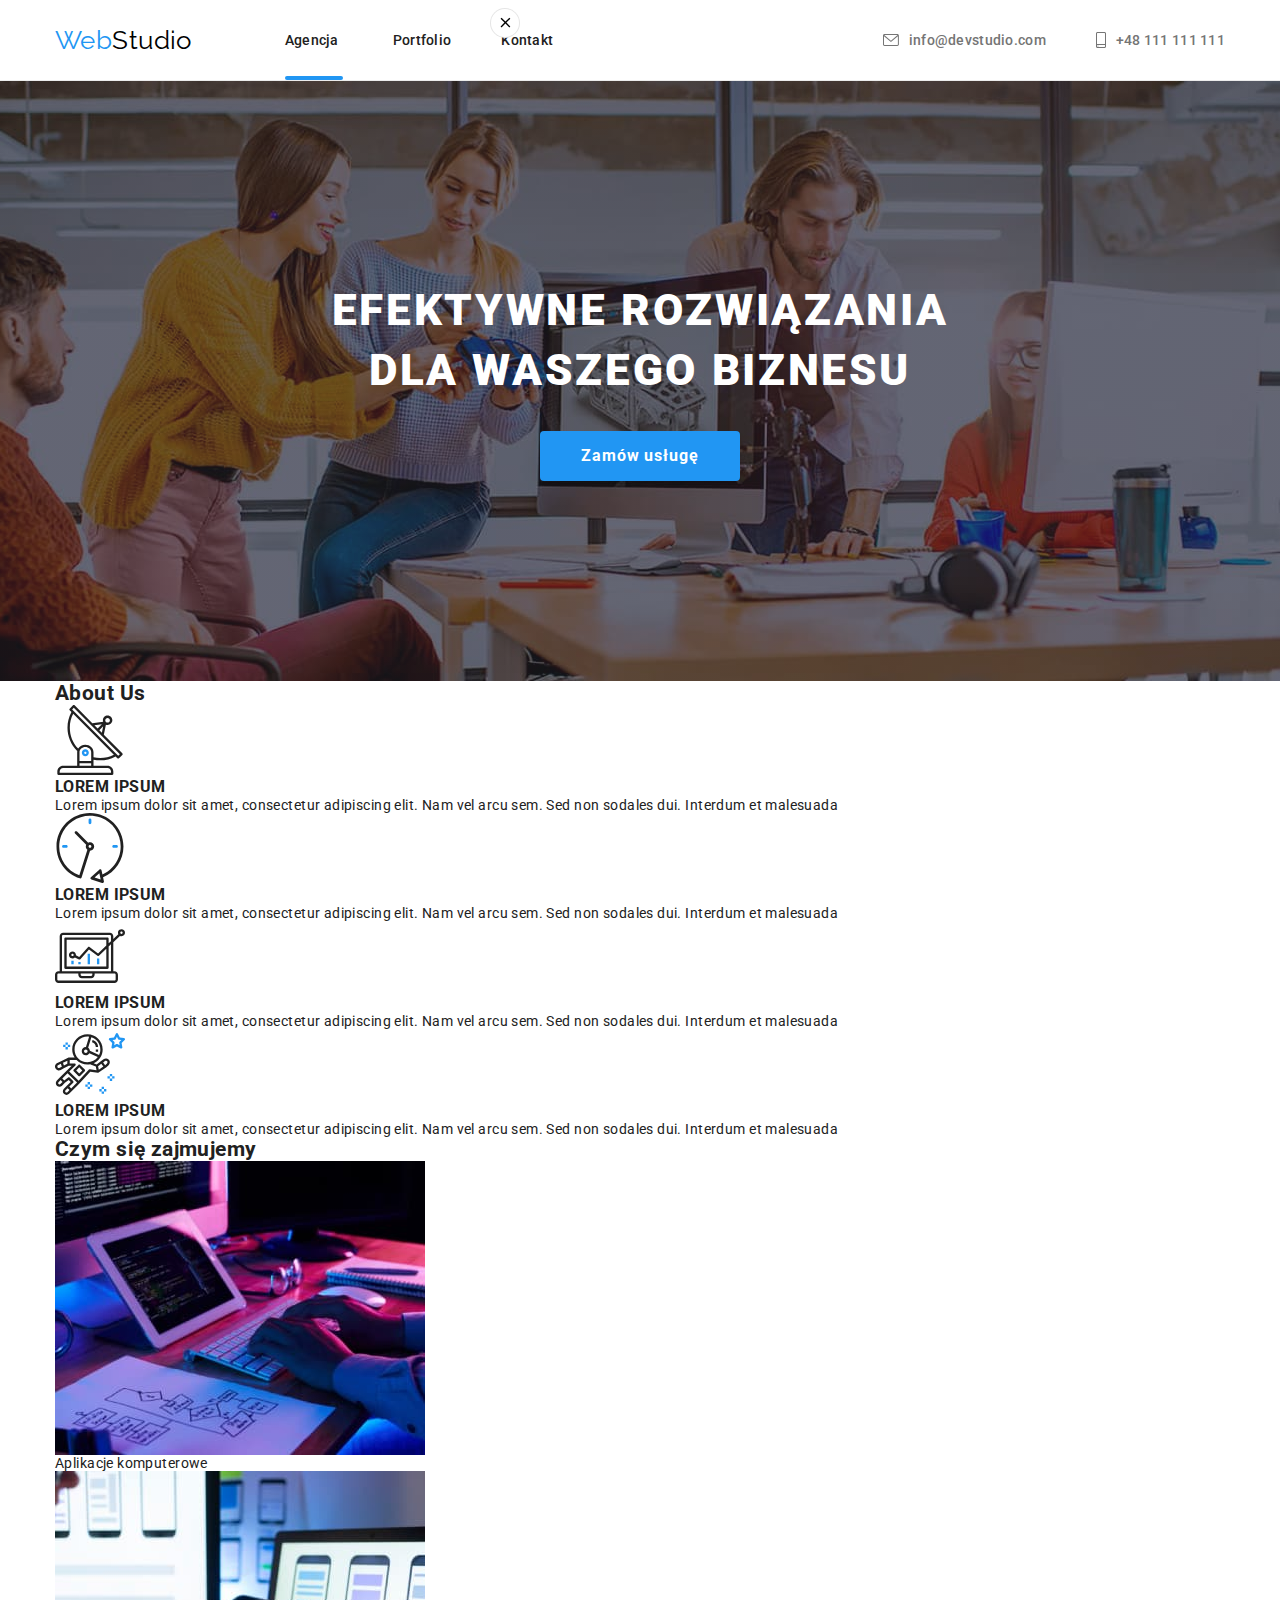
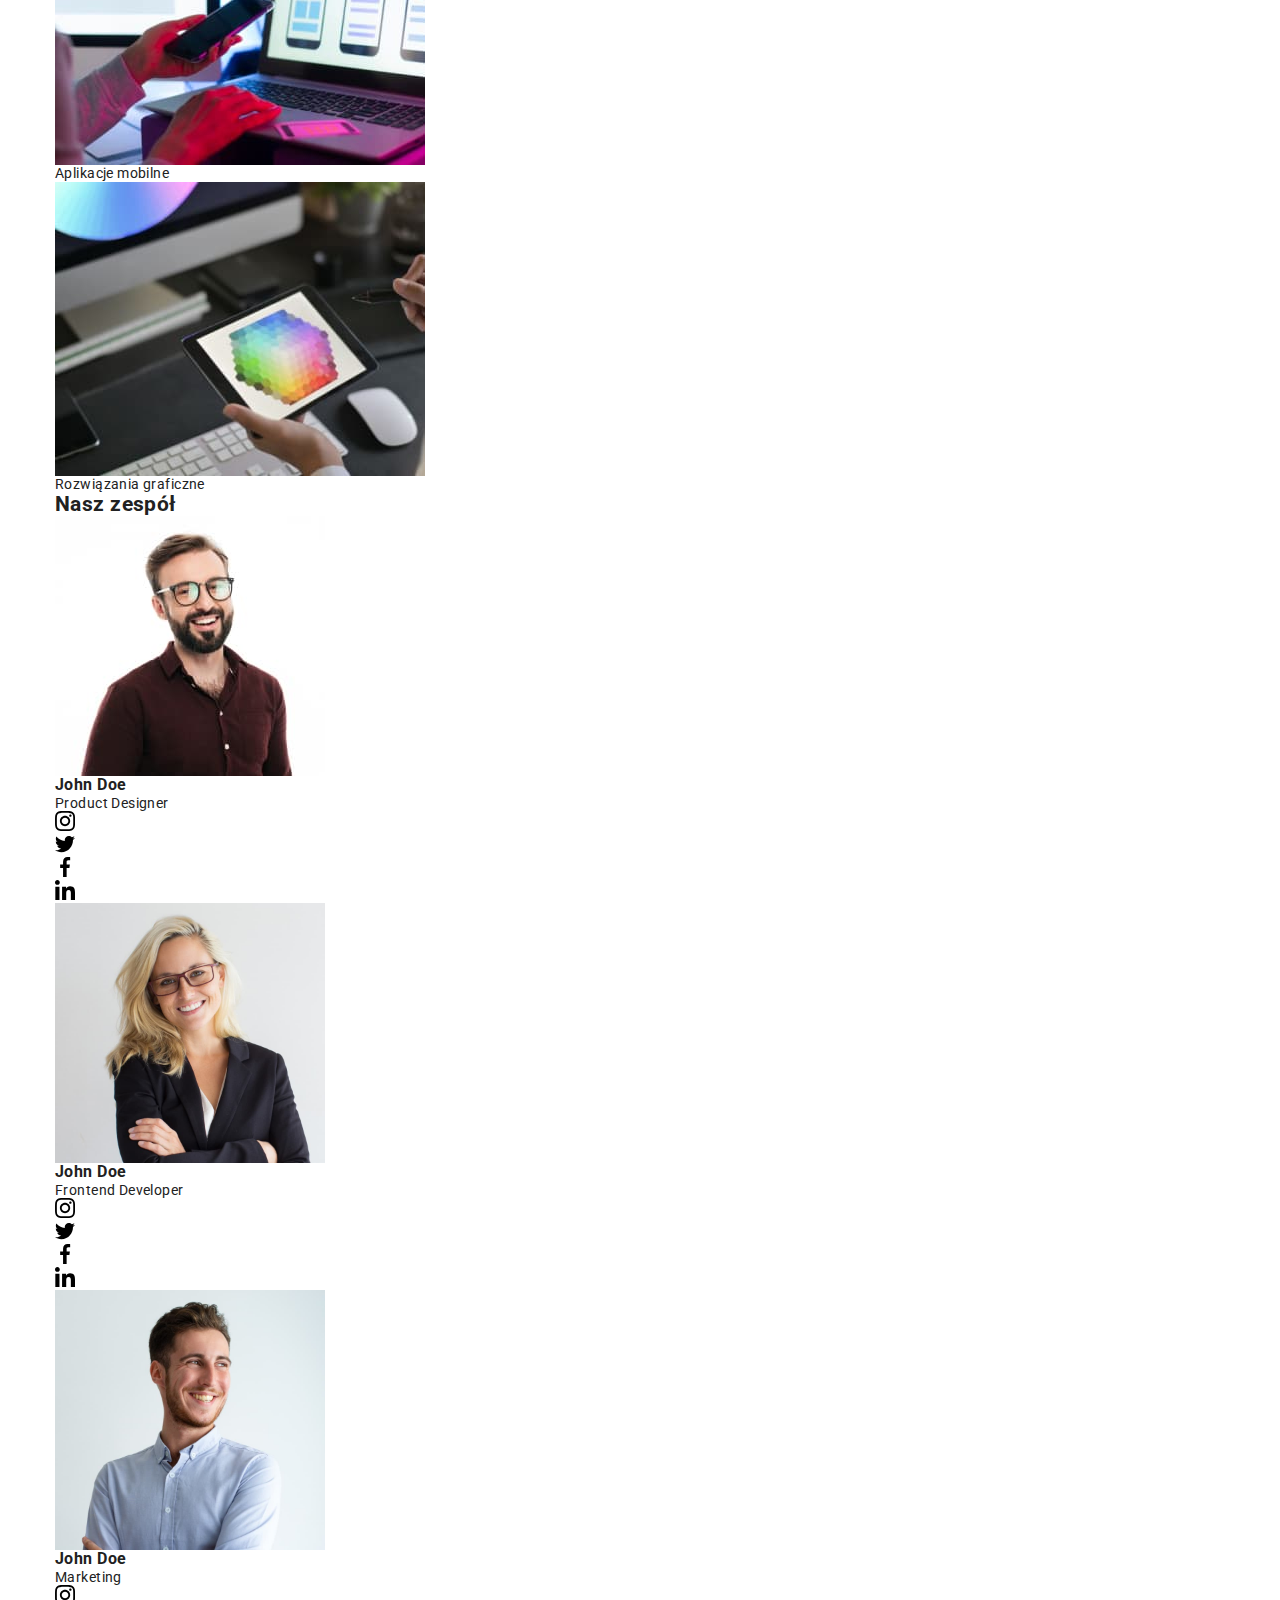
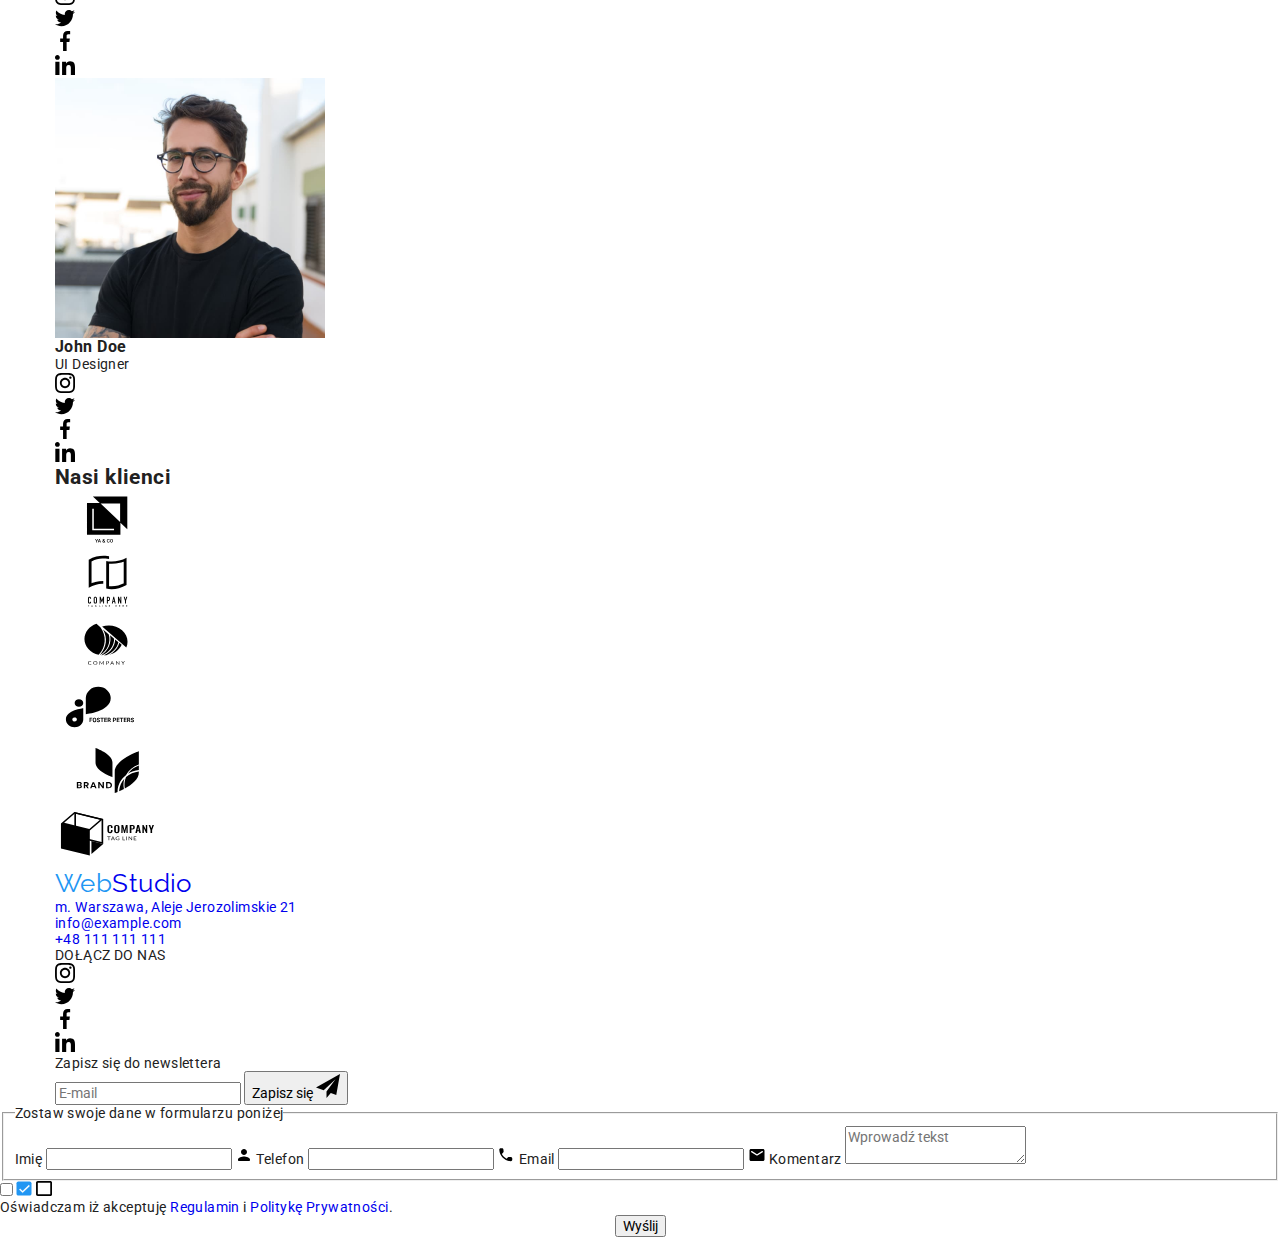
==== commit 80d2d9ec: "3 update" ====
--- a/index.html
+++ b/index.html
@@ -21,7 +21,7 @@
       referrerpolicy="no-referrer"
     /> -->
     <link href="css/modern-normalize.min.css" rel="stylesheet" />
-    <link href="css/styles.css" rel="stylesheet" />
+    <link href="css/main.min.css" rel="stylesheet" />
   </head>
   <body>
     <header class="page-header">
@@ -45,17 +45,17 @@
             </li>
           </ul>
         </nav>
-        <div class="contact-list">
+        <div class="contact">
           <!--Contact-->
-          <a class="contact-list__link" href="mailto:info@devstudio.com">
-            <svg class="contact-list__icon" width="16" height="12">
+          <a class="contact__link" href="mailto:info@devstudio.com">
+            <svg class="contact__icon" width="16" height="12">
               <use href="images/icons.svg#icon-envelope"></use>
             </svg>
             info@devstudio.com
           </a>
-          <a class="contact-list__link" href="tel:+48111111111">
+          <a class="contact__link" href="tel:+48111111111">
             <svg width="10" height="16">
-              <use class="contact-list__icon" href="images/icons.svg#icon-smartphone"></use>
+              <use class="contact__icon" href="images/icons.svg#icon-smartphone"></use>
             </svg>
             +48 111 111 111
           </a>
@@ -67,7 +67,7 @@
       <section class="page-main">
         <div class="container">
           <h1 class="page-main__title">EFEKTYWNE ROZWIĄZANIA DLA WASZEGO BIZNESU</h1>
-          <button class="button__btn-page-main" type="button" data-modal-open>Zamów usługę</button>
+          <button class="btn-primary" type="button" data-modal-open>Zamów usługę</button>
         </div>
       </section>
 
@@ -370,7 +370,7 @@
         </div>
       </section>
     </main>
-    <footer class="contact">
+    <footer class="page-footer">
       <!--Logo+Contact-->
       <div class="container footer-box">
         <div>
--- a/css/main.min.css
+++ b/css/main.min.css
@@ -0,0 +1 @@
+body{font-family:"Roboto",sans-serif;color:#212121;background-color:#fff;font-size:14px;letter-spacing:.03em}h1,h2,h3,h4,h5,h6,p{margin:0}img{display:block;max-width:100%;height:auto}ul{list-style:none;padding-left:0;margin:0}address{font-style:normal}a{text-decoration:none}.container{width:1200px;margin:0 auto;padding:0 15px}.current{color:#2196f3}.current::after{display:block;content:"";width:58px;height:4px;background:#2196f3;border-radius:2px;margin-top:28px}.page-header{border-bottom:1px solid #ececec}.page-header__menu{height:80px;display:-webkit-box;display:-ms-flexbox;display:flex;-webkit-box-align:center;-ms-flex-align:center;align-items:center}.page-main{background-color:#2f303a;padding-top:200px;padding-bottom:200px;text-align:center;background-image:-webkit-gradient(linear, left top, left bottom, from(rgba(47, 48, 58, 0.4)), to(rgba(47, 48, 58, 0.4))),url(../images/Workers.jpg);background-image:linear-gradient(rgba(47, 48, 58, 0.4), rgba(47, 48, 58, 0.4)),url(../images/Workers.jpg);background-repeat:no-repeat;background-size:cover;background-position:center;max-width:1600px;height:600px;margin:0 auto}.page-main__title{font-weight:900;font-size:44px;line-height:1.36;letter-spacing:.06em;color:#fff;text-align:center;text-transform:uppercase;width:696px;margin:0 auto;margin-bottom:30px}.logo{text-decoration:none;font-family:"Raleway",sans-serif;font-size:26px;line-height:1.19;margin-right:93px;padding:0;display:-webkit-box;display:-ms-flexbox;display:flex}.logo__web{color:#2196f3}.logo__studio{color:#000}.navigation{display:-webkit-box;display:-ms-flexbox;display:flex;gap:50px}.navigation__item{margin-top:32px;margin-bottom:0;font-weight:500;position:relative}.navigation__link{text-decoration:none;color:#212121;letter-spacing:.02em;font-size:14px;padding:32px 0;-webkit-transition:color 250ms cubic-bezier(0.4, 0, 0.2, 1);transition:color 250ms cubic-bezier(0.4, 0, 0.2, 1)}.navigation__link:hover{color:#2196f3}.contact{font-weight:500;line-height:1,14;letter-spacing:.02em;display:-webkit-box;display:-ms-flexbox;display:flex;gap:50px;margin-left:auto;padding:32px 0}.contact__icon{fill:currentColor}.contact__link{text-decoration:none;color:#757575;display:-webkit-box;display:-ms-flexbox;display:flex;-webkit-box-align:center;-ms-flex-align:center;align-items:center;gap:10px;-webkit-transition:color 250ms cubic-bezier(0.4, 0, 0.2, 1);transition:color 250ms cubic-bezier(0.4, 0, 0.2, 1)}.contact__link:hover{color:#2196f3}.btn-secondary,.btn-primary{font-family:"Roboto",sans-serif;font-size:16px;border:none;border-radius:4px;cursor:pointer;-webkit-transition:color 250ms cubic-bezier(0.4, 0, 0.2, 1),background-color 250ms cubic-bezier(0.4, 0, 0.2, 1),-webkit-box-shadow 250ms cubic-bezier(0.4, 0, 0.2, 1);transition:color 250ms cubic-bezier(0.4, 0, 0.2, 1),background-color 250ms cubic-bezier(0.4, 0, 0.2, 1),-webkit-box-shadow 250ms cubic-bezier(0.4, 0, 0.2, 1);transition:color 250ms cubic-bezier(0.4, 0, 0.2, 1),background-color 250ms cubic-bezier(0.4, 0, 0.2, 1),box-shadow 250ms cubic-bezier(0.4, 0, 0.2, 1);transition:color 250ms cubic-bezier(0.4, 0, 0.2, 1),background-color 250ms cubic-bezier(0.4, 0, 0.2, 1),box-shadow 250ms cubic-bezier(0.4, 0, 0.2, 1),-webkit-box-shadow 250ms cubic-bezier(0.4, 0, 0.2, 1)}.btn-primary{width:200px;height:50px;font-weight:700;line-height:1.87;letter-spacing:.06em;color:#fff;background-color:#2196f3;-webkit-box-shadow:0px 4px 4px rgba(0,0,0,.15);box-shadow:0px 4px 4px rgba(0,0,0,.15)}.btn-primary:hover,.btn-primary:focus{color:#212121;background-color:#f5f4fa;outline:none}.btn-secondary{font-weight:500;line-height:1.62;color:#212121;background-color:#f5f4fa;padding:6px 22px}.btn-secondary:hover,.btn-secondary:focus{background-color:#2196f3;color:#fff;outline:none;-webkit-box-shadow:0px 3px 1px rgba(0,0,0,.1),0px 1px 2px rgba(0,0,0,.08),0px 2px 2px rgba(0,0,0,.12);box-shadow:0px 3px 1px rgba(0,0,0,.1),0px 1px 2px rgba(0,0,0,.08),0px 2px 2px rgba(0,0,0,.12)}.form-button-send{display:-webkit-box;display:-ms-flexbox;display:flex;-webkit-box-pack:center;-ms-flex-pack:center;justify-content:center}.button-close{position:absolute;top:8px;left:490px;width:30px;height:30px;border:1px solid rgba(0,0,0,.1);background-color:#fff;border-radius:50%;display:-webkit-box;display:-ms-flexbox;display:flex;-webkit-box-pack:center;-ms-flex-pack:center;justify-content:center;-webkit-box-align:center;-ms-flex-align:center;align-items:center;-webkit-transition:background-color 250ms cubic-bezier(0.4, 0, 0.2, 1);transition:background-color 250ms cubic-bezier(0.4, 0, 0.2, 1)}.button-close:hover,.button-close:focus{outline:none;background-color:var(--backlight-color)}/*# sourceMappingURL=main.min.css.map */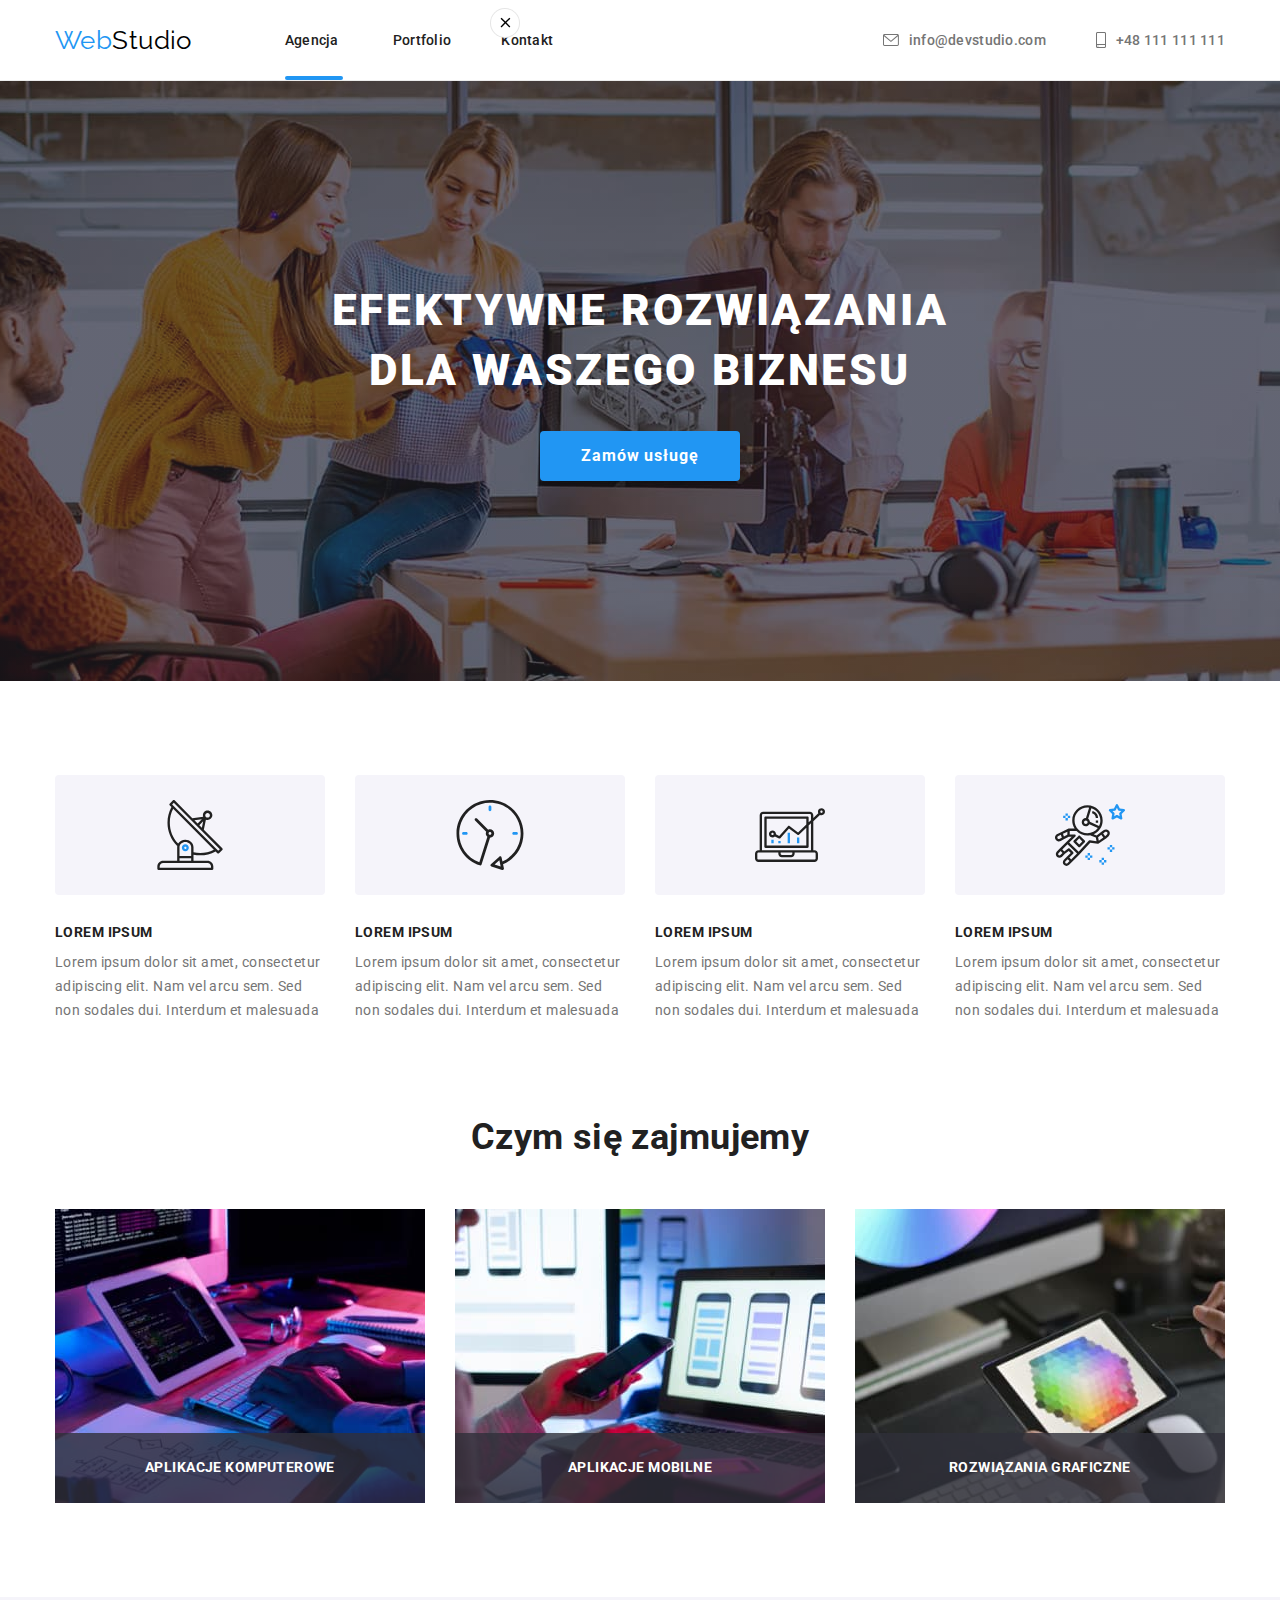
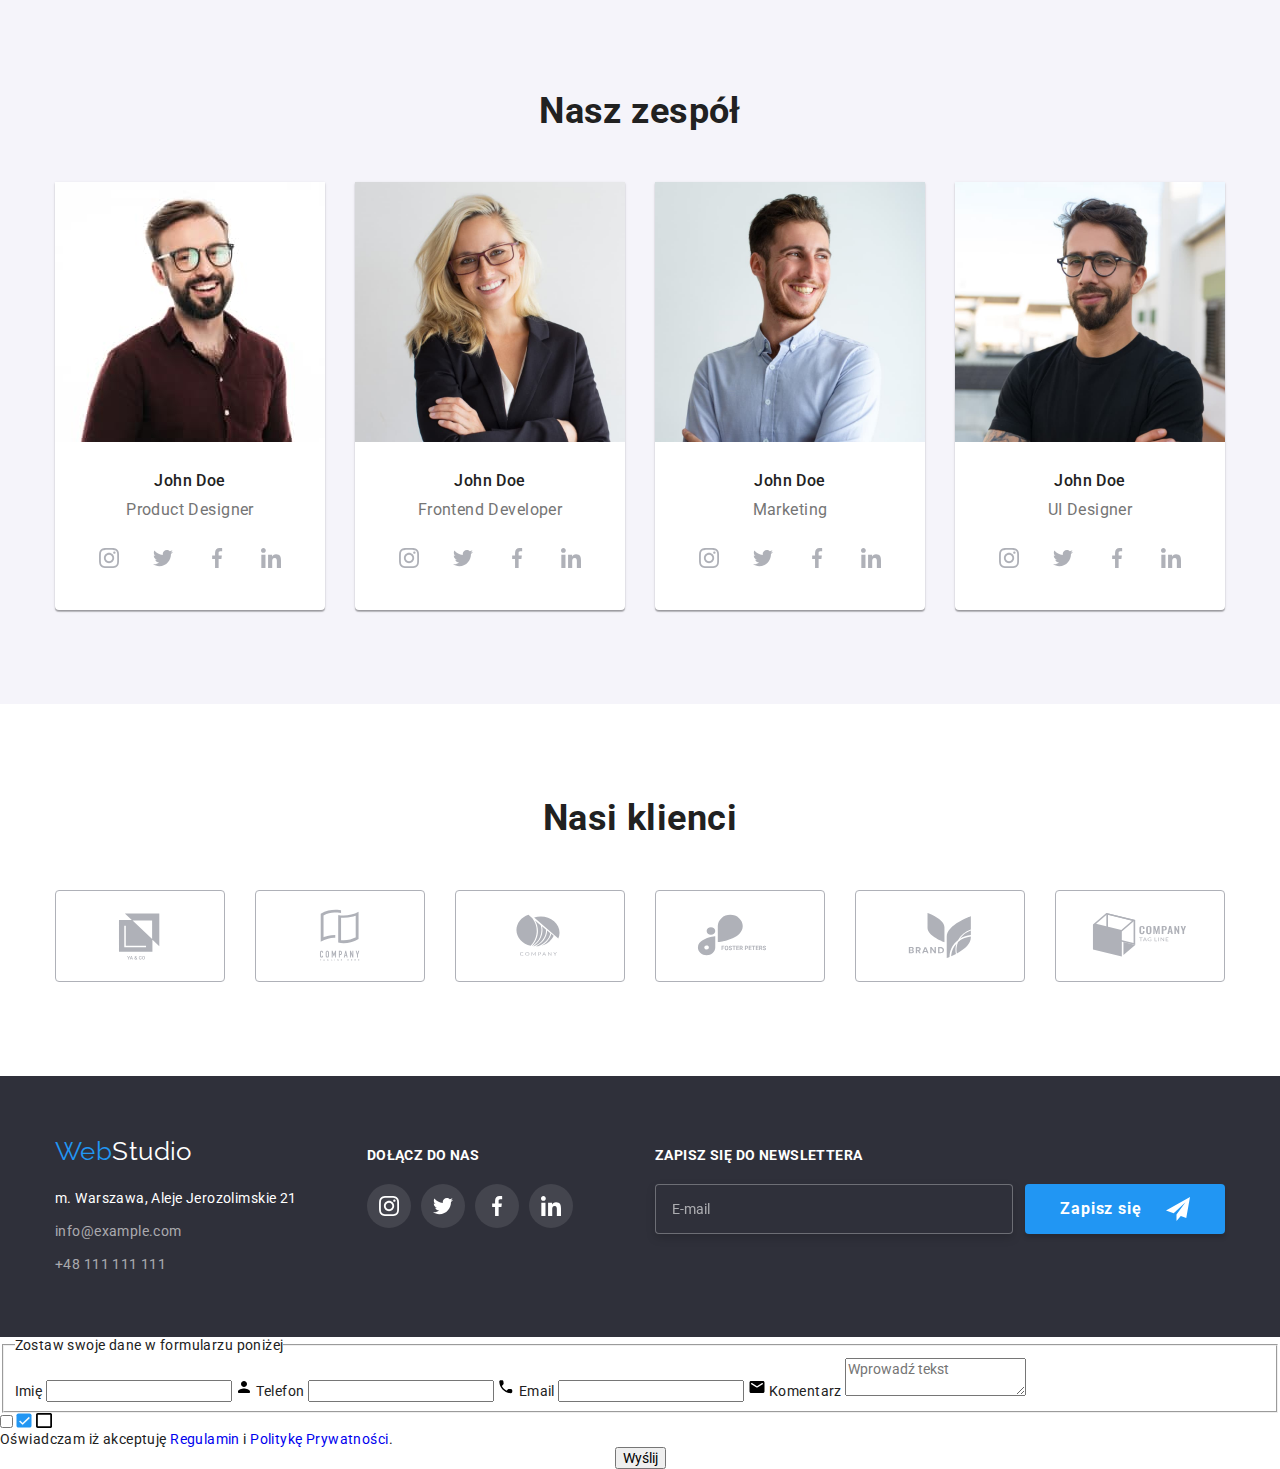
==== commit e99c94de: "4 update" ====
--- a/index.html
+++ b/index.html
@@ -71,55 +71,56 @@
         </div>
       </section>
 
+      <!--About Us-->
+
       <section class="section descrition">
-        <!--About Us-->
         <div class="container">
           <h2 class="section__title--hider">About Us</h2>
-          <ul class="section-list">
-            <li class="descrition-item">
-              <div class="descrition-item__icon">
+          <ul class="section__list">
+            <li>
+              <div class="descrition__icon">
                 <svg width="70" height="70">
                   <use width="70" height="70" href="images/icons.svg#icon-antenna-1"></use>
                 </svg>
               </div>
-              <h3 class="descrition-item__title">LOREM IPSUM</h3>
-              <p class="descrition-item__text">
+              <h3 class="descrition__topic">LOREM IPSUM</h3>
+              <p class="descrition__text">
                 Lorem ipsum dolor sit amet, consectetur adipiscing elit. Nam vel arcu sem. Sed non
                 sodales dui. Interdum et malesuada
               </p>
             </li>
-            <li class="descrition-item">
-              <div class="descrition-item__icon">
+            <li>
+              <div class="descrition__icon">
                 <svg width="70" height="70">
                   <use width="70" height="70" href="images/icons.svg#icon-clock-1"></use>
                 </svg>
               </div>
-              <h3 class="descrition-item__title">LOREM IPSUM</h3>
-              <p class="descrition-item__text">
+              <h3 class="descrition__topic">LOREM IPSUM</h3>
+              <p class="descrition__text">
                 Lorem ipsum dolor sit amet, consectetur adipiscing elit. Nam vel arcu sem. Sed non
                 sodales dui. Interdum et malesuada
               </p>
             </li>
-            <li class="descrition-item">
-              <div class="descrition-item__icon">
+            <li>
+              <div class="descrition__icon">
                 <svg width="70" height="70">
                   <use width="70" height="70" href="images/icons.svg#icon-diagram-1"></use>
                 </svg>
               </div>
-              <h3 class="descrition-item__title">LOREM IPSUM</h3>
-              <p class="descrition-item__text">
+              <h3 class="descrition__topic">LOREM IPSUM</h3>
+              <p class="descrition__text">
                 Lorem ipsum dolor sit amet, consectetur adipiscing elit. Nam vel arcu sem. Sed non
                 sodales dui. Interdum et malesuada
               </p>
             </li>
-            <li class="descrition-item">
-              <div class="descrition-item__icon">
+            <li>
+              <div class="descrition__icon">
                 <svg width="70" height="70">
                   <use width="70" height="70" href="images/icons.svg#icon-astronaut-1"></use>
                 </svg>
               </div>
-              <h3 class="descrition-item__title">LOREM IPSUM</h3>
-              <p class="descrition-item__text">
+              <h3 class="descrition__topic">LOREM IPSUM</h3>
+              <p class="descrition__text">
                 Lorem ipsum dolor sit amet, consectetur adipiscing elit. Nam vel arcu sem. Sed non
                 sodales dui. Interdum et malesuada
               </p>
@@ -130,72 +131,74 @@
       <section class="section">
         <div class="container">
           <h2 class="section__title">Czym się zajmujemy</h2>
-          <ul class="section-list">
-            <li class="section-list__photo">
+          <ul class="section__list">
+            <li class="section__photo">
               <img
                 src="images/box1.jpg"
                 alt="someone is writing on the computer"
                 width="370"
                 height="294"
               />
-              <p class="section-list__subtitle">Aplikacje komputerowe</p>
-            </li>
-            <li class="section-list__photo">
+              <p class="section__subtitle">Aplikacje komputerowe</p>
+            </li>
+            <li class="section__photo">
               <img
                 src="images/box2.jpg"
                 alt="someone is looking at the mobile phone"
                 width="370"
                 height="294"
               />
-              <p class="section-list__subtitle">Aplikacje mobilne</p>
-            </li>
-            <li class="section-list__photo">
+              <p class="section__subtitle">Aplikacje mobilne</p>
+            </li>
+            <li class="section__photo">
               <img
                 src="images/box3.jpg"
                 alt="someone is holding a tablet - on display is a colored figure"
                 width="370"
                 height="294"
               />
-              <p class="section-list__subtitle">Rozwiązania graficzne</p>
+              <p class="section__subtitle">Rozwiązania graficzne</p>
             </li>
           </ul>
         </div>
       </section>
+
       <!--Our Team-->
+
       <section class="section team">
         <div class="container">
           <h2 class="section__title">Nasz zespół</h2>
-          <ul class="section-list">
-            <li class="team-item">
+          <ul class="section__list">
+            <li class="team__item">
               <img src="images/john1.jpg" alt="John Doe Photo" width="270" height="260" />
-              <div class="team-name">
-                <h3 class="team-name__fullname">John Doe</h3>
-                <p class="team-name__job">Product Designer</p>
-                <ul class="social-box">
-                  <li>
-                    <a class="social-box__icon" href="#instagram">
-                      <svg width="20" height="20" class="social-icon">
+              <div class="team__name">
+                <h3 class="team__fullname">John Doe</h3>
+                <p class="team__jobs">Product Designer</p>
+                <ul class="social-media">
+                  <li>
+                    <a class="social-media__link" href="#instagram">
+                      <svg width="20" height="20" class="social-media__icon">
                         <use href="images/icons.svg#icon-instagram-2"></use>
                       </svg>
                     </a>
                   </li>
                   <li>
-                    <a class="social-box__icon" href="#twitter">
-                      <svg width="20" height="20" class="social-icon">
+                    <a class="social-media__link" href="#twitter">
+                      <svg width="20" height="20" class="social-media__icon">
                         <use href="images/icons.svg#icon-twitter-1"></use>
                       </svg>
                     </a>
                   </li>
                   <li>
-                    <a class="social-box__icon" href="#facebook">
-                      <svg width="20" height="20" class="social-icon">
+                    <a class="social-media__link" href="#facebook">
+                      <svg width="20" height="20" class="social-media__icon">
                         <use href="images/icons.svg#icon-facebook-1"></use>
                       </svg>
                     </a>
                   </li>
                   <li>
-                    <a class="social-box__icon" href="#linkedin-1">
-                      <svg width="20" height="20" class="social-icon">
+                    <a class="social-media__link" href="#linkedin-1">
+                      <svg width="20" height="20" class="social-media__icon">
                         <use href="images/icons.svg#icon-linkedin-1"></use>
                       </svg>
                     </a>
@@ -203,36 +206,36 @@
                 </ul>
               </div>
             </li>
-            <li class="team-item">
+            <li class="team__item">
               <img src="images/john2.jpg" alt="John Doe Photo" width="270" height="260" />
-              <div class="team-name">
-                <h3 class="team-name__fullname">John Doe</h3>
-                <p class="team-name__job">Frontend Developer</p>
-                <ul class="social-box">
-                  <li>
-                    <a class="social-box__icon" href="#instagram">
-                      <svg width="20" height="20" class="social-icon">
+              <div class="team__name">
+                <h3 class="team__fullname">John Doe</h3>
+                <p class="team__jobs">Frontend Developer</p>
+                <ul class="social-media">
+                  <li>
+                    <a class="social-media__link" href="#instagram">
+                      <svg width="20" height="20" class="social-media__icon">
                         <use href="images/icons.svg#icon-instagram-2"></use>
                       </svg>
                     </a>
                   </li>
                   <li>
-                    <a class="social-box__icon" href="#twitter">
-                      <svg width="20" height="20" class="social-icon">
+                    <a class="social-media__link" href="#twitter">
+                      <svg width="20" height="20" class="social-media__icon">
                         <use href="images/icons.svg#icon-twitter-1"></use>
                       </svg>
                     </a>
                   </li>
                   <li>
-                    <a class="social-box__icon" href="#facebook">
-                      <svg width="20" height="20" class="social-icon">
+                    <a class="social-media__link" href="#facebook">
+                      <svg width="20" height="20" class="social-media__icon">
                         <use href="images/icons.svg#icon-facebook-1"></use>
                       </svg>
                     </a>
                   </li>
                   <li>
-                    <a class="social-box__icon" href="#linkedin-1">
-                      <svg width="20" height="20" class="social-icon">
+                    <a class="social-media__link" href="#linkedin-1">
+                      <svg width="20" height="20" class="social-media__icon">
                         <use href="images/icons.svg#icon-linkedin-1"></use>
                       </svg>
                     </a>
@@ -240,36 +243,36 @@
                 </ul>
               </div>
             </li>
-            <li class="team-item">
+            <li class="team__item">
               <img src="images/john3.jpg" alt="John Doe Photo" width="270" height="260" />
-              <div class="team-name">
-                <h3 class="team-name__fullname">John Doe</h3>
-                <p class="team-name__job">Marketing</p>
-                <ul class="social-box">
-                  <li>
-                    <a class="social-box__icon" href="#instagram">
-                      <svg width="20" height="20" class="social-icon">
+              <div class="team__name">
+                <h3 class="team__fullname">John Doe</h3>
+                <p class="team__jobs">Marketing</p>
+                <ul class="social-media">
+                  <li>
+                    <a class="social-media__link" href="#instagram">
+                      <svg width="20" height="20" class="social-media__icon">
                         <use href="images/icons.svg#icon-instagram-2"></use>
                       </svg>
                     </a>
                   </li>
                   <li>
-                    <a class="social-box__icon" href="#twitter">
-                      <svg width="20" height="20" class="social-icon">
+                    <a class="social-media__link" href="#twitter">
+                      <svg width="20" height="20" class="social-media__icon">
                         <use href="images/icons.svg#icon-twitter-1"></use>
                       </svg>
                     </a>
                   </li>
                   <li>
-                    <a class="social-box__icon" href="#facebook">
-                      <svg width="20" height="20" class="social-icon">
+                    <a class="social-media__link" href="#facebook">
+                      <svg width="20" height="20" class="social-media__icon">
                         <use href="images/icons.svg#icon-facebook-1"></use>
                       </svg>
                     </a>
                   </li>
                   <li>
-                    <a class="social-box__icon" href="#linkedin-1">
-                      <svg width="20" height="20" class="social-icon">
+                    <a class="social-media__link" href="#linkedin-1">
+                      <svg width="20" height="20" class="social-media__icon">
                         <use href="images/icons.svg#icon-linkedin-1"></use>
                       </svg>
                     </a>
@@ -277,36 +280,36 @@
                 </ul>
               </div>
             </li>
-            <li class="team-item">
+            <li class="team__item">
               <img src="images/john4.jpg" alt="John Doe Photo" width="270" height="260" />
-              <div class="team-name">
-                <h3 class="team-name__fullname">John Doe</h3>
-                <p class="team-name__job">UI Designer</p>
-                <ul class="social-box">
-                  <li>
-                    <a class="social-box__icon" href="#instagram">
-                      <svg width="20" height="20" class="social-icon">
+              <div class="team__name">
+                <h3 class="team__fullname">John Doe</h3>
+                <p class="team__jobs">UI Designer</p>
+                <ul class="social-media">
+                  <li>
+                    <a class="social-media__link" href="#instagram">
+                      <svg width="20" height="20" class="social-media__icon">
                         <use href="images/icons.svg#icon-instagram-2"></use>
                       </svg>
                     </a>
                   </li>
                   <li>
-                    <a class="social-box__icon" href="#twitter">
-                      <svg width="20" height="20" class="social-icon">
+                    <a class="social-media__link" href="#twitter">
+                      <svg width="20" height="20" class="social-media__icon">
                         <use href="images/icons.svg#icon-twitter-1"></use>
                       </svg>
                     </a>
                   </li>
                   <li>
-                    <a class="social-box__icon" href="#facebook">
-                      <svg width="20" height="20" class="social-icon">
+                    <a class="social-media__link" href="#facebook">
+                      <svg width="20" height="20" class="social-media__icon">
                         <use href="images/icons.svg#icon-facebook-1"></use>
                       </svg>
                     </a>
                   </li>
                   <li>
-                    <a class="social-box__icon" href="#linkedin-1">
-                      <svg width="20" height="20" class="social-icon">
+                    <a class="social-media__link" href="#linkedin-1">
+                      <svg width="20" height="20" class="social-media__icon">
                         <use href="images/icons.svg#icon-linkedin-1"></use>
                       </svg>
                     </a>
@@ -323,45 +326,45 @@
       <section class="section">
         <div class="container">
           <h2 class="section__title">Nasi klienci</h2>
-          <ul class="section-list">
-            <li class="customers">
-              <a class="customers__box" href="#logo">
-                <svg class="customers__icon" width="106" height="60">
+          <ul class="section__list">
+            <li>
+              <a class="section__box" href="#logo">
+                <svg class="section__customers" width="106" height="60">
                   <use href="images/icons.svg#icon-Logo"></use>
                 </svg>
               </a>
             </li>
             <li>
-              <a class="customers__box" href="#logo-1">
-                <svg class="customers__icon" width="106" height="60">
+              <a class="section__box" href="#logo-1">
+                <svg class="section__customers" width="106" height="60">
                   <use href="images/icons.svg#icon-Logo-1"></use>
                 </svg>
               </a>
             </li>
             <li>
-              <a class="customers__box" href="#logo-2">
-                <svg class="customers__icon" width="106" height="60">
+              <a class="section__box" href="#logo-2">
+                <svg class="section__customers" width="106" height="60">
                   <use href="images/icons.svg#icon-Logo-2"></use>
                 </svg>
               </a>
             </li>
             <li>
-              <a class="customers__box" href="#logo-3">
-                <svg class="customers__icon" width="106" height="60">
+              <a class="section__box" href="#logo-3">
+                <svg class="section__customers" width="106" height="60">
                   <use href="images/icons.svg#icon-Logo-3"></use>
                 </svg>
               </a>
             </li>
             <li>
-              <a class="customers__box" href="#logo-4">
-                <svg class="customers__icon" width="106" height="60">
+              <a class="section__box" href="#logo-4">
+                <svg class="section__customers" width="106" height="60">
                   <use href="images/icons.svg#icon-Logo-4"></use>
                 </svg>
               </a>
             </li>
             <li>
-              <a class="customers__box" href="#logo-5">
-                <svg class="customers__icon" width="106" height="60">
+              <a class="section__box" href="#logo-5">
+                <svg class="section__customers" width="106" height="60">
                   <use href="images/icons.svg#icon-Logo-5"></use>
                 </svg>
               </a>
@@ -370,19 +373,21 @@
         </div>
       </section>
     </main>
+
+    <!--Logo+Contact-->
+
     <footer class="page-footer">
-      <!--Logo+Contact-->
-      <div class="container footer-box">
+      <div class="container page-footer__box">
         <div>
           <a class="logo" href="index.html">
             <span class="logo__web">Web</span>
             <span class="logo__studio--footer">Studio</span>
           </a>
-          <address class="contact-footer" id="contact">
-            <ul class="contact-footer-list">
-              <li class="contact-footer-list__item">
+          <address class="page-footer__contact" id="contact">
+            <ul class="page-footer__list">
+              <li class="page-footer__item">
                 <a
-                  class="contact-footer-link-map"
+                  class="page-footer__map"
                   href="https://goo.gl/maps/mivUpqcJWEY4cBys6"
                   target="_blank"
                   rel="noopener nofollow"
@@ -390,44 +395,42 @@
                   m. Warszawa, Aleje Jerozolimskie 21
                 </a>
               </li>
-              <li class="contact-footer-list__item">
-                <a class="contact-footer-list__link" href="mailto:info@example.com"
-                  >info@example.com</a
-                >
+              <li class="page-footer__item">
+                <a class="page-footer__link" href="mailto:info@example.com">info@example.com</a>
               </li>
-              <li class="contact-footer-list__item">
-                <a class="contact-footer-list__link" href="tel:0048111111111">+48 111 111 111</a>
+              <li class="page-footer__item">
+                <a class="page-footer__link" href="tel:0048111111111">+48 111 111 111</a>
               </li>
             </ul>
           </address>
         </div>
-        <div class="social-footer">
-          <p class="social-footer__title">DOŁĄCZ DO NAS</p>
-          <ul class="social-box">
-            <li>
-              <a class="social-box__icon-footer" href="#instagram">
-                <svg width="20" height="20" class="social-icon">
+        <div class="page-footer__social-media">
+          <p class="page-footer__title">DOŁĄCZ DO NAS</p>
+          <ul class="social-media">
+            <li>
+              <a class="social-media__footer-links" href="#instagram">
+                <svg width="20" height="20" class="social-media__icon">
                   <use href="images/icons.svg#icon-instagram-2"></use>
                 </svg>
               </a>
             </li>
             <li>
-              <a class="social-box__icon-footer" href="#twitter">
-                <svg width="20" height="20" class="social-icon">
+              <a class="social-media__footer-links" href="#twitter">
+                <svg width="20" height="20" class="social-media__icon">
                   <use href="images/icons.svg#icon-twitter-1"></use>
                 </svg>
               </a>
             </li>
             <li>
-              <a class="social-box__icon-footer" href="#facebook">
-                <svg width="20" height="20" class="social-icon">
+              <a class="social-media__footer-links" href="#facebook">
+                <svg width="20" height="20" class="social-media__icon">
                   <use href="images/icons.svg#icon-facebook-1"></use>
                 </svg>
               </a>
             </li>
             <li>
-              <a class="social-box__icon-footer" href="#linkedin-1">
-                <svg width="20" height="20" class="social-icon">
+              <a class="social-media__footer-links" href="#linkedin-1">
+                <svg width="20" height="20" class="social-media__icon">
                   <use href="images/icons.svg#icon-linkedin-1"></use>
                 </svg>
               </a>
@@ -435,14 +438,20 @@
           </ul>
         </div>
         <form>
-          <p class="social-footer__title">Zapisz się do newslettera</p>
-          <div class="border-footer">
-            <label class="mail-text">
-              <input class="border-mail" type="email" name="email" required placeholder="E-mail" />
+          <p class="page-footer__title">Zapisz się do newslettera</p>
+          <div class="page-footer__border">
+            <label>
+              <input
+                class="page-footer__mail-input"
+                type="email"
+                name="email"
+                required
+                placeholder="E-mail"
+              />
             </label>
-            <button class="button__main button-send" type="submit">
+            <button class="btn-primary btn-send" type="submit">
               Zapisz się
-              <svg class="send-icon" width="24" height="24">
+              <svg class="btn-send__icon" width="24" height="24">
                 <use href="images/icons.svg#icon-icon-send"></use>
               </svg>
             </button>
--- a/css/main.min.css
+++ b/css/main.min.css
@@ -1 +1 @@
-body{font-family:"Roboto",sans-serif;color:#212121;background-color:#fff;font-size:14px;letter-spacing:.03em}h1,h2,h3,h4,h5,h6,p{margin:0}img{display:block;max-width:100%;height:auto}ul{list-style:none;padding-left:0;margin:0}address{font-style:normal}a{text-decoration:none}.container{width:1200px;margin:0 auto;padding:0 15px}.current{color:#2196f3}.current::after{display:block;content:"";width:58px;height:4px;background:#2196f3;border-radius:2px;margin-top:28px}.page-header{border-bottom:1px solid #ececec}.page-header__menu{height:80px;display:-webkit-box;display:-ms-flexbox;display:flex;-webkit-box-align:center;-ms-flex-align:center;align-items:center}.page-main{background-color:#2f303a;padding-top:200px;padding-bottom:200px;text-align:center;background-image:-webkit-gradient(linear, left top, left bottom, from(rgba(47, 48, 58, 0.4)), to(rgba(47, 48, 58, 0.4))),url(../images/Workers.jpg);background-image:linear-gradient(rgba(47, 48, 58, 0.4), rgba(47, 48, 58, 0.4)),url(../images/Workers.jpg);background-repeat:no-repeat;background-size:cover;background-position:center;max-width:1600px;height:600px;margin:0 auto}.page-main__title{font-weight:900;font-size:44px;line-height:1.36;letter-spacing:.06em;color:#fff;text-align:center;text-transform:uppercase;width:696px;margin:0 auto;margin-bottom:30px}.logo{text-decoration:none;font-family:"Raleway",sans-serif;font-size:26px;line-height:1.19;margin-right:93px;padding:0;display:-webkit-box;display:-ms-flexbox;display:flex}.logo__web{color:#2196f3}.logo__studio{color:#000}.navigation{display:-webkit-box;display:-ms-flexbox;display:flex;gap:50px}.navigation__item{margin-top:32px;margin-bottom:0;font-weight:500;position:relative}.navigation__link{text-decoration:none;color:#212121;letter-spacing:.02em;font-size:14px;padding:32px 0;-webkit-transition:color 250ms cubic-bezier(0.4, 0, 0.2, 1);transition:color 250ms cubic-bezier(0.4, 0, 0.2, 1)}.navigation__link:hover{color:#2196f3}.contact{font-weight:500;line-height:1,14;letter-spacing:.02em;display:-webkit-box;display:-ms-flexbox;display:flex;gap:50px;margin-left:auto;padding:32px 0}.contact__icon{fill:currentColor}.contact__link{text-decoration:none;color:#757575;display:-webkit-box;display:-ms-flexbox;display:flex;-webkit-box-align:center;-ms-flex-align:center;align-items:center;gap:10px;-webkit-transition:color 250ms cubic-bezier(0.4, 0, 0.2, 1);transition:color 250ms cubic-bezier(0.4, 0, 0.2, 1)}.contact__link:hover{color:#2196f3}.btn-secondary,.btn-primary{font-family:"Roboto",sans-serif;font-size:16px;border:none;border-radius:4px;cursor:pointer;-webkit-transition:color 250ms cubic-bezier(0.4, 0, 0.2, 1),background-color 250ms cubic-bezier(0.4, 0, 0.2, 1),-webkit-box-shadow 250ms cubic-bezier(0.4, 0, 0.2, 1);transition:color 250ms cubic-bezier(0.4, 0, 0.2, 1),background-color 250ms cubic-bezier(0.4, 0, 0.2, 1),-webkit-box-shadow 250ms cubic-bezier(0.4, 0, 0.2, 1);transition:color 250ms cubic-bezier(0.4, 0, 0.2, 1),background-color 250ms cubic-bezier(0.4, 0, 0.2, 1),box-shadow 250ms cubic-bezier(0.4, 0, 0.2, 1);transition:color 250ms cubic-bezier(0.4, 0, 0.2, 1),background-color 250ms cubic-bezier(0.4, 0, 0.2, 1),box-shadow 250ms cubic-bezier(0.4, 0, 0.2, 1),-webkit-box-shadow 250ms cubic-bezier(0.4, 0, 0.2, 1)}.btn-primary{width:200px;height:50px;font-weight:700;line-height:1.87;letter-spacing:.06em;color:#fff;background-color:#2196f3;-webkit-box-shadow:0px 4px 4px rgba(0,0,0,.15);box-shadow:0px 4px 4px rgba(0,0,0,.15)}.btn-primary:hover,.btn-primary:focus{color:#212121;background-color:#f5f4fa;outline:none}.btn-secondary{font-weight:500;line-height:1.62;color:#212121;background-color:#f5f4fa;padding:6px 22px}.btn-secondary:hover,.btn-secondary:focus{background-color:#2196f3;color:#fff;outline:none;-webkit-box-shadow:0px 3px 1px rgba(0,0,0,.1),0px 1px 2px rgba(0,0,0,.08),0px 2px 2px rgba(0,0,0,.12);box-shadow:0px 3px 1px rgba(0,0,0,.1),0px 1px 2px rgba(0,0,0,.08),0px 2px 2px rgba(0,0,0,.12)}.form-button-send{display:-webkit-box;display:-ms-flexbox;display:flex;-webkit-box-pack:center;-ms-flex-pack:center;justify-content:center}.button-close{position:absolute;top:8px;left:490px;width:30px;height:30px;border:1px solid rgba(0,0,0,.1);background-color:#fff;border-radius:50%;display:-webkit-box;display:-ms-flexbox;display:flex;-webkit-box-pack:center;-ms-flex-pack:center;justify-content:center;-webkit-box-align:center;-ms-flex-align:center;align-items:center;-webkit-transition:background-color 250ms cubic-bezier(0.4, 0, 0.2, 1);transition:background-color 250ms cubic-bezier(0.4, 0, 0.2, 1)}.button-close:hover,.button-close:focus{outline:none;background-color:var(--backlight-color)}/*# sourceMappingURL=main.min.css.map */+body{font-family:"Roboto",sans-serif;color:#212121;background-color:#fff;font-size:14px;letter-spacing:.03em}h1,h2,h3,h4,h5,h6,p{margin:0}img{display:block;max-width:100%;height:auto}ul{list-style:none;padding-left:0;margin:0}address{font-style:normal}a{text-decoration:none}.container{width:1200px;margin:0 auto;padding:0 15px}.current{color:#2196f3}.current::after{display:block;content:"";width:58px;height:4px;background:#2196f3;border-radius:2px;margin-top:28px}.page-header{border-bottom:1px solid #ececec}.page-header__menu{height:80px;display:-webkit-box;display:-ms-flexbox;display:flex;-webkit-box-align:center;-ms-flex-align:center;align-items:center}.page-main{background-color:#2f303a;padding-top:200px;padding-bottom:200px;text-align:center;background-image:-webkit-gradient(linear, left top, left bottom, from(rgba(47, 48, 58, 0.4)), to(rgba(47, 48, 58, 0.4))),url(../images/Workers.jpg);background-image:linear-gradient(rgba(47, 48, 58, 0.4), rgba(47, 48, 58, 0.4)),url(../images/Workers.jpg);background-repeat:no-repeat;background-size:cover;background-position:center;max-width:1600px;height:600px;margin:0 auto}.page-main__title{font-weight:900;font-size:44px;line-height:1.36;letter-spacing:.06em;color:#fff;text-align:center;text-transform:uppercase;width:696px;margin:0 auto;margin-bottom:30px}.page-footer{background-color:#2f303a;padding:60px 0}.page-footer__box{display:-webkit-box;display:-ms-flexbox;display:flex;-webkit-box-align:baseline;-ms-flex-align:baseline;align-items:baseline}.page-footer__contact{font-style:normal;margin-top:20px}.page-footer__item{margin-bottom:9px}.page-footer__item:last-child{margin-bottom:0px}.page-footer__map{text-decoration:none;line-height:1.71;color:#fff;-webkit-transition:color 250ms cubic-bezier(0.4, 0, 0.2, 1);transition:color 250ms cubic-bezier(0.4, 0, 0.2, 1)}.page-footer__map:hover{color:#2196f3}.page-footer__link{text-decoration:none;line-height:1.71;color:rgba(255,255,255,.6);-webkit-transition:color 250ms cubic-bezier(0.4, 0, 0.2, 1);transition:color 250ms cubic-bezier(0.4, 0, 0.2, 1)}.page-footer__link:hover{color:#2196f3}.page-footer__social-media{margin-left:70px;margin-right:auto}.page-footer__title{color:#fff;margin-bottom:20px;font-weight:700;line-height:1.14;text-transform:uppercase}.page-footer__border{display:-webkit-box;display:-ms-flexbox;display:flex;gap:12px}.page-footer__mail-input{width:358px;height:50px;color:#fff;border:1px solid rgba(255,255,255,.3);-webkit-filter:drop-shadow(0px 4px 4px rgba(0, 0, 0, 0.15));filter:drop-shadow(0px 4px 4px rgba(0, 0, 0, 0.15));border-radius:4px;display:-webkit-box;display:-ms-flexbox;display:flex;-webkit-box-pack:center;-ms-flex-pack:center;justify-content:center;padding-left:16px;background-color:#2f303a;-webkit-transition:background-color 250ms cubic-bezier(0.4, 0, 0.2, 1),border 250ms cubic-bezier(0.4, 0, 0.2, 1);transition:background-color 250ms cubic-bezier(0.4, 0, 0.2, 1),border 250ms cubic-bezier(0.4, 0, 0.2, 1)}.page-footer__mail-input:hover,.page-footer__mail-input:focus{background-color:#2196f3;border-color:#2196f3;outline:none}.page-footer__mail-input::-webkit-input-placeholder{color:rgba(255,255,255,.6);-webkit-transition:color 250ms cubic-bezier(0.4, 0, 0.2, 1);transition:color 250ms cubic-bezier(0.4, 0, 0.2, 1)}.page-footer__mail-input::-moz-placeholder{color:rgba(255,255,255,.6);-moz-transition:color 250ms cubic-bezier(0.4, 0, 0.2, 1);transition:color 250ms cubic-bezier(0.4, 0, 0.2, 1)}.page-footer__mail-input:-ms-input-placeholder{color:rgba(255,255,255,.6);-ms-transition:color 250ms cubic-bezier(0.4, 0, 0.2, 1);transition:color 250ms cubic-bezier(0.4, 0, 0.2, 1)}.page-footer__mail-input::-ms-input-placeholder{color:rgba(255,255,255,.6);-ms-transition:color 250ms cubic-bezier(0.4, 0, 0.2, 1);transition:color 250ms cubic-bezier(0.4, 0, 0.2, 1)}.page-footer__mail-input::placeholder{color:rgba(255,255,255,.6);-webkit-transition:color 250ms cubic-bezier(0.4, 0, 0.2, 1);transition:color 250ms cubic-bezier(0.4, 0, 0.2, 1)}.page-footer__mail-input:hover::-webkit-input-placeholder{color:#fff}.page-footer__mail-input:hover::-moz-placeholder{color:#fff}.page-footer__mail-input:hover:-ms-input-placeholder{color:#fff}.page-footer__mail-input:hover::-ms-input-placeholder{color:#fff}.page-footer__mail-input:hover::placeholder{color:#fff}.page-footer__mail-input:focus::-webkit-input-placeholder{color:#fff}.page-footer__mail-input:focus::-moz-placeholder{color:#fff}.page-footer__mail-input:focus:-ms-input-placeholder{color:#fff}.page-footer__mail-input:focus::-ms-input-placeholder{color:#fff}.page-footer__mail-input:focus::placeholder{color:#fff}.logo{text-decoration:none;font-family:"Raleway",sans-serif;font-size:26px;line-height:1.19;margin-right:93px;padding:0;display:-webkit-box;display:-ms-flexbox;display:flex}.logo__web{color:#2196f3}.logo__studio{color:#000}.logo__studio--footer{font-family:"Raleway",sans-serif;font-size:26px;line-height:1.19;color:#fff}.navigation{display:-webkit-box;display:-ms-flexbox;display:flex;gap:50px}.navigation__item{margin-top:32px;margin-bottom:0;font-weight:500;position:relative}.navigation__link{text-decoration:none;color:#212121;letter-spacing:.02em;font-size:14px;padding:32px 0;-webkit-transition:color 250ms cubic-bezier(0.4, 0, 0.2, 1);transition:color 250ms cubic-bezier(0.4, 0, 0.2, 1)}.navigation__link:hover{color:#2196f3}.contact{font-weight:500;line-height:1,14;letter-spacing:.02em;display:-webkit-box;display:-ms-flexbox;display:flex;gap:50px;margin-left:auto;padding:32px 0}.contact__icon{fill:currentColor}.contact__link{text-decoration:none;color:#757575;display:-webkit-box;display:-ms-flexbox;display:flex;-webkit-box-align:center;-ms-flex-align:center;align-items:center;gap:10px;-webkit-transition:color 250ms cubic-bezier(0.4, 0, 0.2, 1);transition:color 250ms cubic-bezier(0.4, 0, 0.2, 1)}.contact__link:hover{color:#2196f3}.btn-secondary,.btn-primary{font-family:"Roboto",sans-serif;font-size:16px;border:none;border-radius:4px;cursor:pointer;-webkit-transition:color 250ms cubic-bezier(0.4, 0, 0.2, 1),background-color 250ms cubic-bezier(0.4, 0, 0.2, 1),-webkit-box-shadow 250ms cubic-bezier(0.4, 0, 0.2, 1);transition:color 250ms cubic-bezier(0.4, 0, 0.2, 1),background-color 250ms cubic-bezier(0.4, 0, 0.2, 1),-webkit-box-shadow 250ms cubic-bezier(0.4, 0, 0.2, 1);transition:color 250ms cubic-bezier(0.4, 0, 0.2, 1),background-color 250ms cubic-bezier(0.4, 0, 0.2, 1),box-shadow 250ms cubic-bezier(0.4, 0, 0.2, 1);transition:color 250ms cubic-bezier(0.4, 0, 0.2, 1),background-color 250ms cubic-bezier(0.4, 0, 0.2, 1),box-shadow 250ms cubic-bezier(0.4, 0, 0.2, 1),-webkit-box-shadow 250ms cubic-bezier(0.4, 0, 0.2, 1)}.btn-primary{width:200px;height:50px;font-weight:700;line-height:1.87;letter-spacing:.06em;color:#fff;background-color:#2196f3;-webkit-box-shadow:0px 4px 4px rgba(0,0,0,.15);box-shadow:0px 4px 4px rgba(0,0,0,.15)}.btn-primary:hover,.btn-primary:focus{color:#212121;background-color:#f5f4fa;outline:none}.btn-secondary{font-weight:500;line-height:1.62;color:#212121;background-color:#f5f4fa;padding:6px 22px}.btn-secondary:hover,.btn-secondary:focus{background-color:#2196f3;color:#fff;outline:none;-webkit-box-shadow:0px 3px 1px rgba(0,0,0,.1),0px 1px 2px rgba(0,0,0,.08),0px 2px 2px rgba(0,0,0,.12);box-shadow:0px 3px 1px rgba(0,0,0,.1),0px 1px 2px rgba(0,0,0,.08),0px 2px 2px rgba(0,0,0,.12)}.btn-send{display:-webkit-box;display:-ms-flexbox;display:flex;-webkit-box-pack:center;-ms-flex-pack:center;justify-content:center;-webkit-box-align:center;-ms-flex-align:center;align-items:center;gap:24px}.btn-send__icon{fill:currentColor}.form-button-send{display:-webkit-box;display:-ms-flexbox;display:flex;-webkit-box-pack:center;-ms-flex-pack:center;justify-content:center}.button-close{position:absolute;top:8px;left:490px;width:30px;height:30px;border:1px solid rgba(0,0,0,.1);background-color:#fff;border-radius:50%;display:-webkit-box;display:-ms-flexbox;display:flex;-webkit-box-pack:center;-ms-flex-pack:center;justify-content:center;-webkit-box-align:center;-ms-flex-align:center;align-items:center;-webkit-transition:background-color 250ms cubic-bezier(0.4, 0, 0.2, 1);transition:background-color 250ms cubic-bezier(0.4, 0, 0.2, 1)}.button-close:hover,.button-close:focus{outline:none;background-color:var(--backlight-color)}.section{padding:94px 0}.section__title{font-weight:700;font-size:36px;line-height:1.16;text-align:center;margin-top:0;margin-bottom:50px}.section__title--hider{position:absolute;width:1px;height:1px;margin:-1px;border:0;padding:0;white-space:nowrap;-webkit-clip-path:inset(100%);clip-path:inset(100%);clip:rect(0 0 0 0);overflow:hidden}.section__list{display:-webkit-box;display:-ms-flexbox;display:flex;gap:30px}.section__photo{position:relative}.section__subtitle{position:absolute;bottom:0;width:370px;height:70px;background-color:rgba(47,48,58,.8);font-weight:700;line-height:1.14;text-transform:uppercase;color:#fff;display:-webkit-box;display:-ms-flexbox;display:flex;-webkit-box-align:center;-ms-flex-align:center;align-items:center;-webkit-box-pack:center;-ms-flex-pack:center;justify-content:center}.section__box{border:1px solid currentColor;color:#afb1b8;width:170px;height:92px;border-radius:4px;display:-webkit-box;display:-ms-flexbox;display:flex;-webkit-box-align:center;-ms-flex-align:center;align-items:center;-webkit-box-pack:center;-ms-flex-pack:center;justify-content:center;-webkit-transition:color 250ms cubic-bezier(0.4, 0, 0.2, 1);transition:color 250ms cubic-bezier(0.4, 0, 0.2, 1)}.section__box:hover,.section__box:focus{color:#2196f3;outline:none}.section__customers{fill:currentColor}.descrition{padding-bottom:0}.descrition__icon{background-color:#f5f4fa;border-radius:4px;cursor:pointer;margin-bottom:30px;height:120px;width:100%;display:-webkit-box;display:-ms-flexbox;display:flex;-webkit-box-align:center;-ms-flex-align:center;align-items:center;-webkit-box-pack:center;-ms-flex-pack:center;justify-content:center;-webkit-transition:-webkit-box-shadow 250ms cubic-bezier(0.4, 0, 0.2, 1);transition:-webkit-box-shadow 250ms cubic-bezier(0.4, 0, 0.2, 1);transition:box-shadow 250ms cubic-bezier(0.4, 0, 0.2, 1);transition:box-shadow 250ms cubic-bezier(0.4, 0, 0.2, 1), -webkit-box-shadow 250ms cubic-bezier(0.4, 0, 0.2, 1)}.descrition__icon:hover{-webkit-box-shadow:0px 4px 4px rgba(0,0,0,.25);box-shadow:0px 4px 4px rgba(0,0,0,.25)}.descrition__topic{font-weight:700;font-size:14px;line-height:1.14;margin-top:0;margin-bottom:10px}.descrition__text{line-height:1.71;color:#757575}.team{background-color:#f5f4fa;display:center}.team__item{background-color:#fff;-webkit-box-shadow:0px 1px 3px rgba(0,0,0,.12),0px 1px 1px rgba(0,0,0,.14),0px 2px 1px rgba(0,0,0,.2);box-shadow:0px 1px 3px rgba(0,0,0,.12),0px 1px 1px rgba(0,0,0,.14),0px 2px 1px rgba(0,0,0,.2);border-radius:0px 0px 4px 4px}.team__name{padding:30px 0}.team__fullname{font-weight:500;font-size:16px;line-height:1.18;text-align:center;margin-top:0;margin-bottom:10px}.team__jobs{font-size:16px;line-height:1.18;color:#757575;text-align:center;margin-bottom:16px}.social-media__footer-links,.social-media__link{width:44px;height:44px;border-radius:50%;display:-webkit-box;display:-ms-flexbox;display:flex;-webkit-box-align:center;-ms-flex-align:center;align-items:center;-webkit-box-pack:center;-ms-flex-pack:center;justify-content:center}.social-media{display:-webkit-box;display:-ms-flexbox;display:flex;-webkit-box-pack:center;-ms-flex-pack:center;justify-content:center;gap:10px}.social-media__link{color:#afb1b8;-webkit-transition:color 250ms cubic-bezier(0.4, 0, 0.2, 1),background-color 250ms cubic-bezier(0.4, 0, 0.2, 1);transition:color 250ms cubic-bezier(0.4, 0, 0.2, 1),background-color 250ms cubic-bezier(0.4, 0, 0.2, 1)}.social-media__link:hover,.social-media__link:focus{background-color:#2196f3;color:#fff;outline:none}.social-media__icon{fill:currentColor}.social-media__icon:hover{fill:#fff}.social-media__footer-links{-webkit-box-sizing:form-box;box-sizing:form-box;background-color:rgba(255,255,255,.1);border-radius:50%;color:#fff;-webkit-transition:background-color 250ms cubic-bezier(0.4, 0, 0.2, 1);transition:background-color 250ms cubic-bezier(0.4, 0, 0.2, 1)}.social-media__footer-links:hover,.social-media__footer-links:focus{background-color:#2196f3;outline:none}/*# sourceMappingURL=main.min.css.map */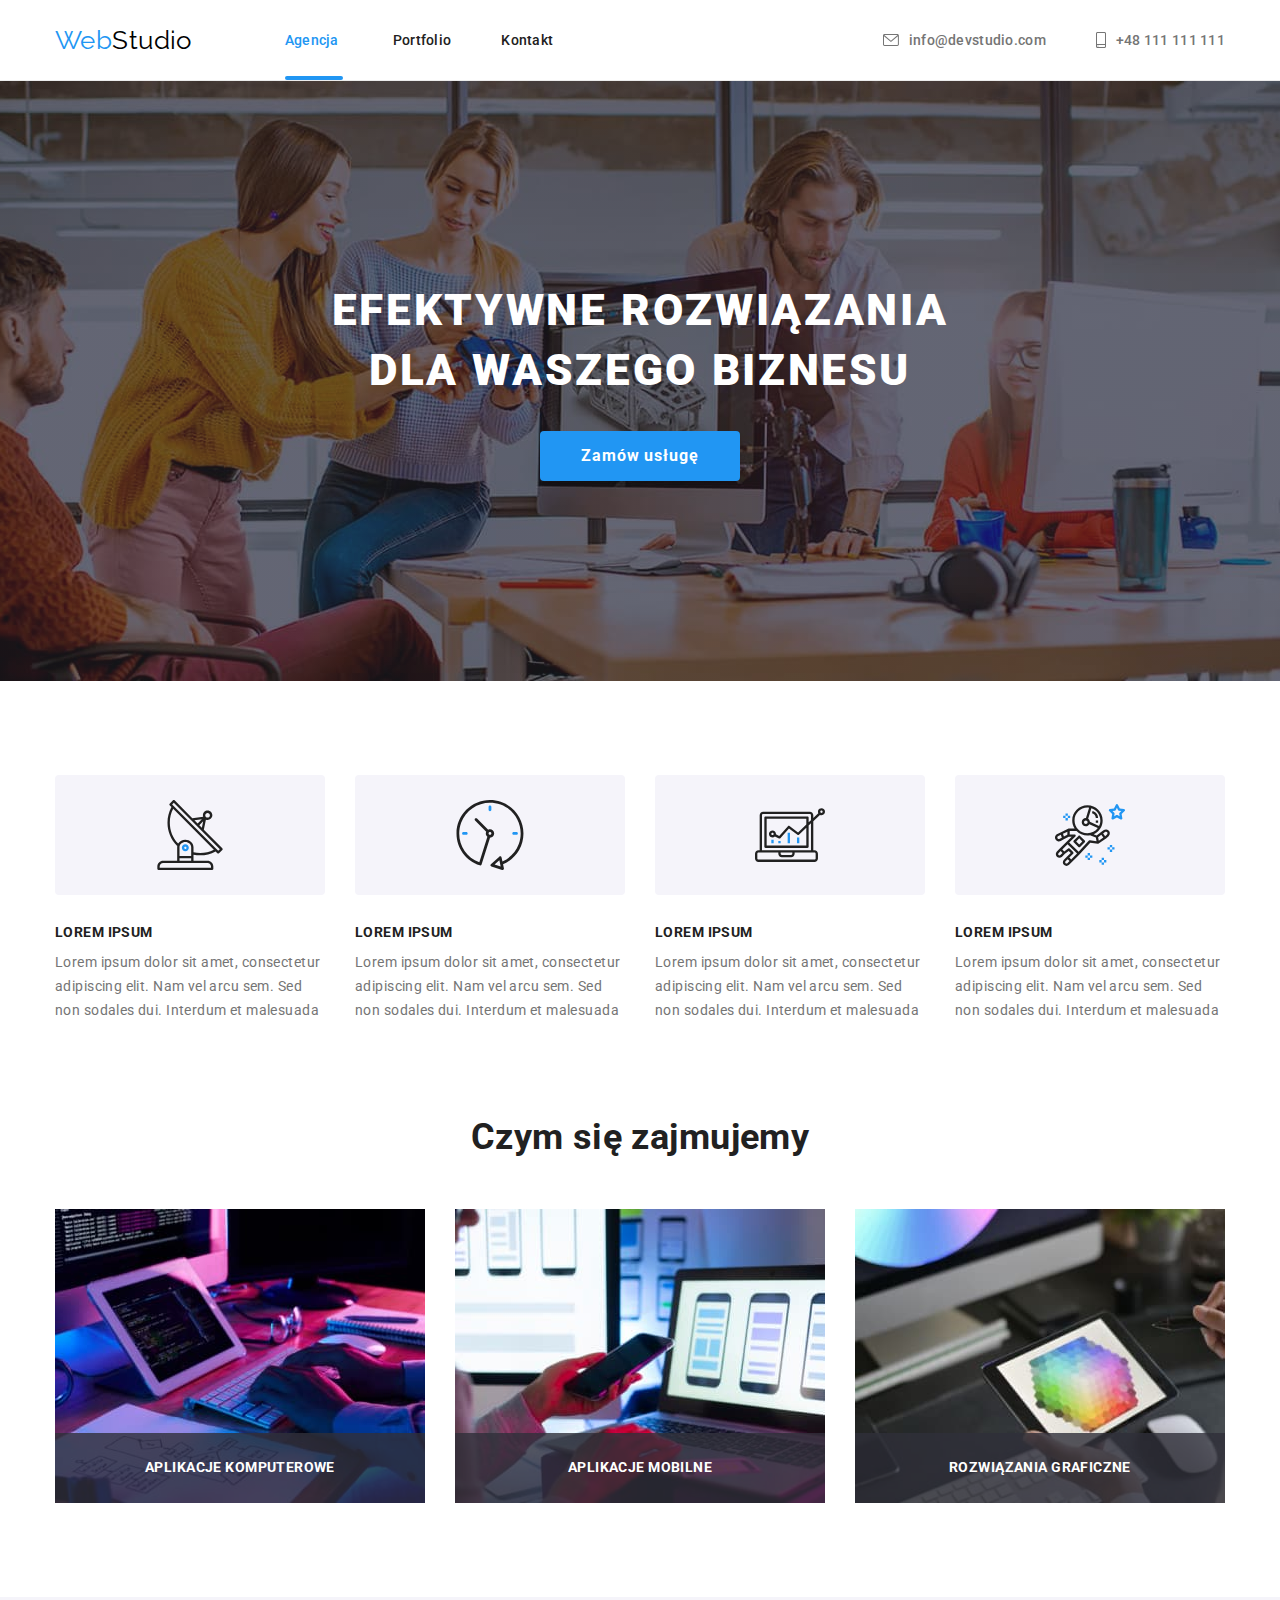
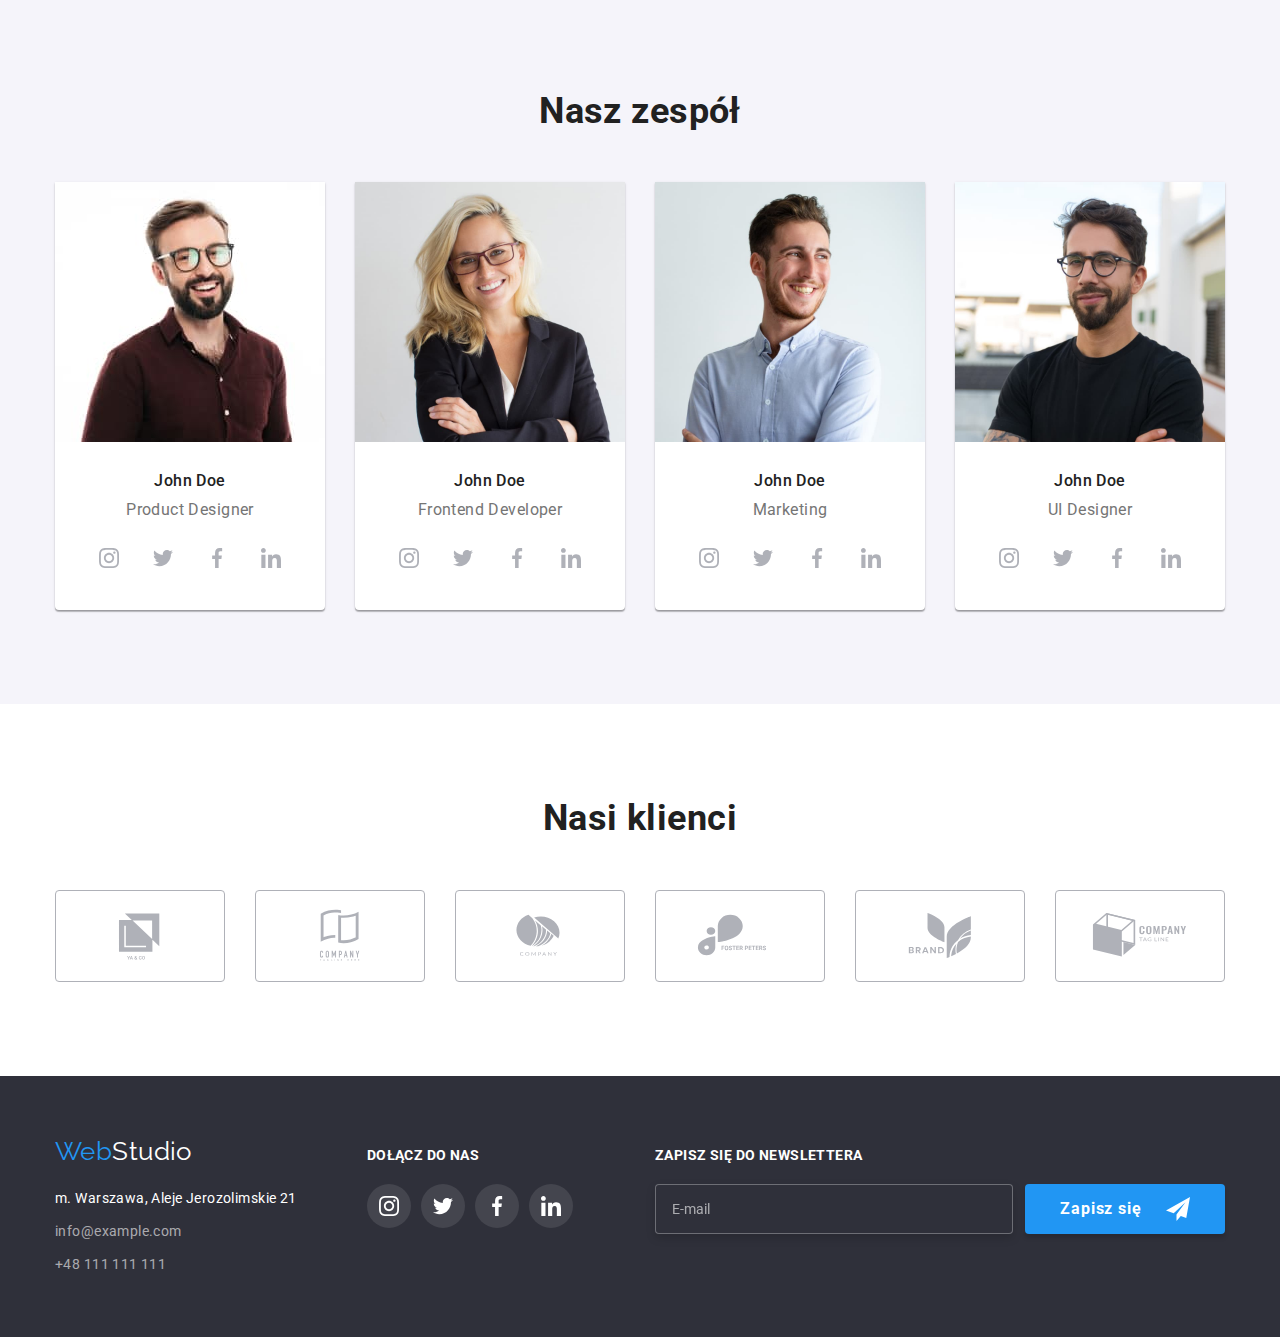
==== commit 0fe89083: "5 update" ====
--- a/index.html
+++ b/index.html
@@ -460,37 +460,39 @@
       </div>
     </footer>
 
+    <!-- modal -->
+
     <div class="backdrop is-hidden" data-modal>
       <div class="modal">
-        <form class="modal-form">
-          <fieldset class="form">
-            <legend class="form__title">Zostaw swoje dane w formularzu poniżej</legend>
-            <label class="form-label">
+        <form class="modal__form">
+          <fieldset class="modal__fieldset">
+            <legend class="modal__title">Zostaw swoje dane w formularzu poniżej</legend>
+            <label class="modal__label">
               Imię
-              <input class="form-label__input" type="text" name="name" required />
-              <svg class="form-label__icon" id="icon-person-black-18dp-1" width="18" height="18">
+              <input class="modal__input" type="text" name="name" required />
+              <svg class="modal__icon" id="icon-person-black-18dp-1" width="18" height="18">
                 <use href="images/icons.svg#icon-person-black-18dp-1"></use>
               </svg>
             </label>
-            <label class="form-label"
+            <label class="modal__label"
               >Telefon
-              <input class="form-label__input" type="tel" name="telefon" required />
-              <svg class="form-label__icon" id="icon-phone-black-18dp-1" width="18" height="18">
+              <input class="modal__input" type="tel" name="telefon" required />
+              <svg class="modal__icon" id="icon-phone-black-18dp-1" width="18" height="18">
                 <use href="images/icons.svg#icon-phone-black-18dp-1"></use>
               </svg>
             </label>
-            <label class="form-label"
+            <label class="modal__label"
               >Email
-              <input class="form-label__input" type="email" name="email" required />
-              <svg class="form-label__icon" id="icon-email-black-18dp-1" width="18" height="18">
+              <input class="modal__input" type="email" name="email" required />
+              <svg class="modal__icon" id="icon-email-black-18dp-1" width="18" height="18">
                 <use href="images/icons.svg#icon-email-black-18dp-1"></use>
               </svg>
             </label>
 
-            <label class="form-label"
+            <label class="modal__label"
               >Komentarz
               <textarea
-                class="form-label__text"
+                class="modal__text"
                 name="Komentarz"
                 placeholder="Wprowadź tekst"
               ></textarea>
@@ -498,25 +500,25 @@
           </fieldset>
 
           <div class="terms">
-            <label class="terms-label">
-              <input class="terms-label__input" type="checkbox" name="terms" />
-              <svg class="terms-label__checked" width="16" height="15">
+            <label class="terms__label">
+              <input class="terms__input" type="checkbox" name="terms" />
+              <svg class="terms__checked" width="16" height="15">
                 <use href="images/icons.svg#icon-icon-check"></use>
               </svg>
-              <svg class="terms-label__box" width="16" height="15">
+              <svg class="terms__box" width="16" height="15">
                 <use href="images/icons.svg#icon-Vector-1"></use>
               </svg>
             </label>
-            <p class="terms-text">
-              Oświadczam iż akceptuję <a class="terms-text__links" href="#terms">Regulamin</a> i
-              <a class="terms-text__links" href="#politics">Politykę Prywatności</a>.
+            <p class="terms__text">
+              Oświadczam iż akceptuję <a class="terms__links" href="#terms">Regulamin</a> i
+              <a class="terms__links" href="#politics">Politykę Prywatności</a>.
             </p>
           </div>
-          <div class="form-button-send">
-            <button class="button__main" type="submit">Wyślij</button>
+          <div class="btn-send-form">
+            <button class="btn-primary" type="submit">Wyślij</button>
           </div>
         </form>
-        <button class="button-close" type="button" data-modal-close>
+        <button class="btn-close" type="button" data-modal-close>
           <svg width="18" height="18">
             <use href="images/icons.svg#icon-close-black-18dp-2-1"></use>
           </svg>
--- a/css/main.min.css
+++ b/css/main.min.css
@@ -1 +1 @@
-body{font-family:"Roboto",sans-serif;color:#212121;background-color:#fff;font-size:14px;letter-spacing:.03em}h1,h2,h3,h4,h5,h6,p{margin:0}img{display:block;max-width:100%;height:auto}ul{list-style:none;padding-left:0;margin:0}address{font-style:normal}a{text-decoration:none}.container{width:1200px;margin:0 auto;padding:0 15px}.current{color:#2196f3}.current::after{display:block;content:"";width:58px;height:4px;background:#2196f3;border-radius:2px;margin-top:28px}.page-header{border-bottom:1px solid #ececec}.page-header__menu{height:80px;display:-webkit-box;display:-ms-flexbox;display:flex;-webkit-box-align:center;-ms-flex-align:center;align-items:center}.page-main{background-color:#2f303a;padding-top:200px;padding-bottom:200px;text-align:center;background-image:-webkit-gradient(linear, left top, left bottom, from(rgba(47, 48, 58, 0.4)), to(rgba(47, 48, 58, 0.4))),url(../images/Workers.jpg);background-image:linear-gradient(rgba(47, 48, 58, 0.4), rgba(47, 48, 58, 0.4)),url(../images/Workers.jpg);background-repeat:no-repeat;background-size:cover;background-position:center;max-width:1600px;height:600px;margin:0 auto}.page-main__title{font-weight:900;font-size:44px;line-height:1.36;letter-spacing:.06em;color:#fff;text-align:center;text-transform:uppercase;width:696px;margin:0 auto;margin-bottom:30px}.page-footer{background-color:#2f303a;padding:60px 0}.page-footer__box{display:-webkit-box;display:-ms-flexbox;display:flex;-webkit-box-align:baseline;-ms-flex-align:baseline;align-items:baseline}.page-footer__contact{font-style:normal;margin-top:20px}.page-footer__item{margin-bottom:9px}.page-footer__item:last-child{margin-bottom:0px}.page-footer__map{text-decoration:none;line-height:1.71;color:#fff;-webkit-transition:color 250ms cubic-bezier(0.4, 0, 0.2, 1);transition:color 250ms cubic-bezier(0.4, 0, 0.2, 1)}.page-footer__map:hover{color:#2196f3}.page-footer__link{text-decoration:none;line-height:1.71;color:rgba(255,255,255,.6);-webkit-transition:color 250ms cubic-bezier(0.4, 0, 0.2, 1);transition:color 250ms cubic-bezier(0.4, 0, 0.2, 1)}.page-footer__link:hover{color:#2196f3}.page-footer__social-media{margin-left:70px;margin-right:auto}.page-footer__title{color:#fff;margin-bottom:20px;font-weight:700;line-height:1.14;text-transform:uppercase}.page-footer__border{display:-webkit-box;display:-ms-flexbox;display:flex;gap:12px}.page-footer__mail-input{width:358px;height:50px;color:#fff;border:1px solid rgba(255,255,255,.3);-webkit-filter:drop-shadow(0px 4px 4px rgba(0, 0, 0, 0.15));filter:drop-shadow(0px 4px 4px rgba(0, 0, 0, 0.15));border-radius:4px;display:-webkit-box;display:-ms-flexbox;display:flex;-webkit-box-pack:center;-ms-flex-pack:center;justify-content:center;padding-left:16px;background-color:#2f303a;-webkit-transition:background-color 250ms cubic-bezier(0.4, 0, 0.2, 1),border 250ms cubic-bezier(0.4, 0, 0.2, 1);transition:background-color 250ms cubic-bezier(0.4, 0, 0.2, 1),border 250ms cubic-bezier(0.4, 0, 0.2, 1)}.page-footer__mail-input:hover,.page-footer__mail-input:focus{background-color:#2196f3;border-color:#2196f3;outline:none}.page-footer__mail-input::-webkit-input-placeholder{color:rgba(255,255,255,.6);-webkit-transition:color 250ms cubic-bezier(0.4, 0, 0.2, 1);transition:color 250ms cubic-bezier(0.4, 0, 0.2, 1)}.page-footer__mail-input::-moz-placeholder{color:rgba(255,255,255,.6);-moz-transition:color 250ms cubic-bezier(0.4, 0, 0.2, 1);transition:color 250ms cubic-bezier(0.4, 0, 0.2, 1)}.page-footer__mail-input:-ms-input-placeholder{color:rgba(255,255,255,.6);-ms-transition:color 250ms cubic-bezier(0.4, 0, 0.2, 1);transition:color 250ms cubic-bezier(0.4, 0, 0.2, 1)}.page-footer__mail-input::-ms-input-placeholder{color:rgba(255,255,255,.6);-ms-transition:color 250ms cubic-bezier(0.4, 0, 0.2, 1);transition:color 250ms cubic-bezier(0.4, 0, 0.2, 1)}.page-footer__mail-input::placeholder{color:rgba(255,255,255,.6);-webkit-transition:color 250ms cubic-bezier(0.4, 0, 0.2, 1);transition:color 250ms cubic-bezier(0.4, 0, 0.2, 1)}.page-footer__mail-input:hover::-webkit-input-placeholder{color:#fff}.page-footer__mail-input:hover::-moz-placeholder{color:#fff}.page-footer__mail-input:hover:-ms-input-placeholder{color:#fff}.page-footer__mail-input:hover::-ms-input-placeholder{color:#fff}.page-footer__mail-input:hover::placeholder{color:#fff}.page-footer__mail-input:focus::-webkit-input-placeholder{color:#fff}.page-footer__mail-input:focus::-moz-placeholder{color:#fff}.page-footer__mail-input:focus:-ms-input-placeholder{color:#fff}.page-footer__mail-input:focus::-ms-input-placeholder{color:#fff}.page-footer__mail-input:focus::placeholder{color:#fff}.logo{text-decoration:none;font-family:"Raleway",sans-serif;font-size:26px;line-height:1.19;margin-right:93px;padding:0;display:-webkit-box;display:-ms-flexbox;display:flex}.logo__web{color:#2196f3}.logo__studio{color:#000}.logo__studio--footer{font-family:"Raleway",sans-serif;font-size:26px;line-height:1.19;color:#fff}.navigation{display:-webkit-box;display:-ms-flexbox;display:flex;gap:50px}.navigation__item{margin-top:32px;margin-bottom:0;font-weight:500;position:relative}.navigation__link{text-decoration:none;color:#212121;letter-spacing:.02em;font-size:14px;padding:32px 0;-webkit-transition:color 250ms cubic-bezier(0.4, 0, 0.2, 1);transition:color 250ms cubic-bezier(0.4, 0, 0.2, 1)}.navigation__link:hover{color:#2196f3}.contact{font-weight:500;line-height:1,14;letter-spacing:.02em;display:-webkit-box;display:-ms-flexbox;display:flex;gap:50px;margin-left:auto;padding:32px 0}.contact__icon{fill:currentColor}.contact__link{text-decoration:none;color:#757575;display:-webkit-box;display:-ms-flexbox;display:flex;-webkit-box-align:center;-ms-flex-align:center;align-items:center;gap:10px;-webkit-transition:color 250ms cubic-bezier(0.4, 0, 0.2, 1);transition:color 250ms cubic-bezier(0.4, 0, 0.2, 1)}.contact__link:hover{color:#2196f3}.btn-secondary,.btn-primary{font-family:"Roboto",sans-serif;font-size:16px;border:none;border-radius:4px;cursor:pointer;-webkit-transition:color 250ms cubic-bezier(0.4, 0, 0.2, 1),background-color 250ms cubic-bezier(0.4, 0, 0.2, 1),-webkit-box-shadow 250ms cubic-bezier(0.4, 0, 0.2, 1);transition:color 250ms cubic-bezier(0.4, 0, 0.2, 1),background-color 250ms cubic-bezier(0.4, 0, 0.2, 1),-webkit-box-shadow 250ms cubic-bezier(0.4, 0, 0.2, 1);transition:color 250ms cubic-bezier(0.4, 0, 0.2, 1),background-color 250ms cubic-bezier(0.4, 0, 0.2, 1),box-shadow 250ms cubic-bezier(0.4, 0, 0.2, 1);transition:color 250ms cubic-bezier(0.4, 0, 0.2, 1),background-color 250ms cubic-bezier(0.4, 0, 0.2, 1),box-shadow 250ms cubic-bezier(0.4, 0, 0.2, 1),-webkit-box-shadow 250ms cubic-bezier(0.4, 0, 0.2, 1)}.btn-primary{width:200px;height:50px;font-weight:700;line-height:1.87;letter-spacing:.06em;color:#fff;background-color:#2196f3;-webkit-box-shadow:0px 4px 4px rgba(0,0,0,.15);box-shadow:0px 4px 4px rgba(0,0,0,.15)}.btn-primary:hover,.btn-primary:focus{color:#212121;background-color:#f5f4fa;outline:none}.btn-secondary{font-weight:500;line-height:1.62;color:#212121;background-color:#f5f4fa;padding:6px 22px}.btn-secondary:hover,.btn-secondary:focus{background-color:#2196f3;color:#fff;outline:none;-webkit-box-shadow:0px 3px 1px rgba(0,0,0,.1),0px 1px 2px rgba(0,0,0,.08),0px 2px 2px rgba(0,0,0,.12);box-shadow:0px 3px 1px rgba(0,0,0,.1),0px 1px 2px rgba(0,0,0,.08),0px 2px 2px rgba(0,0,0,.12)}.btn-send{display:-webkit-box;display:-ms-flexbox;display:flex;-webkit-box-pack:center;-ms-flex-pack:center;justify-content:center;-webkit-box-align:center;-ms-flex-align:center;align-items:center;gap:24px}.btn-send__icon{fill:currentColor}.form-button-send{display:-webkit-box;display:-ms-flexbox;display:flex;-webkit-box-pack:center;-ms-flex-pack:center;justify-content:center}.button-close{position:absolute;top:8px;left:490px;width:30px;height:30px;border:1px solid rgba(0,0,0,.1);background-color:#fff;border-radius:50%;display:-webkit-box;display:-ms-flexbox;display:flex;-webkit-box-pack:center;-ms-flex-pack:center;justify-content:center;-webkit-box-align:center;-ms-flex-align:center;align-items:center;-webkit-transition:background-color 250ms cubic-bezier(0.4, 0, 0.2, 1);transition:background-color 250ms cubic-bezier(0.4, 0, 0.2, 1)}.button-close:hover,.button-close:focus{outline:none;background-color:var(--backlight-color)}.section{padding:94px 0}.section__title{font-weight:700;font-size:36px;line-height:1.16;text-align:center;margin-top:0;margin-bottom:50px}.section__title--hider{position:absolute;width:1px;height:1px;margin:-1px;border:0;padding:0;white-space:nowrap;-webkit-clip-path:inset(100%);clip-path:inset(100%);clip:rect(0 0 0 0);overflow:hidden}.section__list{display:-webkit-box;display:-ms-flexbox;display:flex;gap:30px}.section__photo{position:relative}.section__subtitle{position:absolute;bottom:0;width:370px;height:70px;background-color:rgba(47,48,58,.8);font-weight:700;line-height:1.14;text-transform:uppercase;color:#fff;display:-webkit-box;display:-ms-flexbox;display:flex;-webkit-box-align:center;-ms-flex-align:center;align-items:center;-webkit-box-pack:center;-ms-flex-pack:center;justify-content:center}.section__box{border:1px solid currentColor;color:#afb1b8;width:170px;height:92px;border-radius:4px;display:-webkit-box;display:-ms-flexbox;display:flex;-webkit-box-align:center;-ms-flex-align:center;align-items:center;-webkit-box-pack:center;-ms-flex-pack:center;justify-content:center;-webkit-transition:color 250ms cubic-bezier(0.4, 0, 0.2, 1);transition:color 250ms cubic-bezier(0.4, 0, 0.2, 1)}.section__box:hover,.section__box:focus{color:#2196f3;outline:none}.section__customers{fill:currentColor}.descrition{padding-bottom:0}.descrition__icon{background-color:#f5f4fa;border-radius:4px;cursor:pointer;margin-bottom:30px;height:120px;width:100%;display:-webkit-box;display:-ms-flexbox;display:flex;-webkit-box-align:center;-ms-flex-align:center;align-items:center;-webkit-box-pack:center;-ms-flex-pack:center;justify-content:center;-webkit-transition:-webkit-box-shadow 250ms cubic-bezier(0.4, 0, 0.2, 1);transition:-webkit-box-shadow 250ms cubic-bezier(0.4, 0, 0.2, 1);transition:box-shadow 250ms cubic-bezier(0.4, 0, 0.2, 1);transition:box-shadow 250ms cubic-bezier(0.4, 0, 0.2, 1), -webkit-box-shadow 250ms cubic-bezier(0.4, 0, 0.2, 1)}.descrition__icon:hover{-webkit-box-shadow:0px 4px 4px rgba(0,0,0,.25);box-shadow:0px 4px 4px rgba(0,0,0,.25)}.descrition__topic{font-weight:700;font-size:14px;line-height:1.14;margin-top:0;margin-bottom:10px}.descrition__text{line-height:1.71;color:#757575}.team{background-color:#f5f4fa;display:center}.team__item{background-color:#fff;-webkit-box-shadow:0px 1px 3px rgba(0,0,0,.12),0px 1px 1px rgba(0,0,0,.14),0px 2px 1px rgba(0,0,0,.2);box-shadow:0px 1px 3px rgba(0,0,0,.12),0px 1px 1px rgba(0,0,0,.14),0px 2px 1px rgba(0,0,0,.2);border-radius:0px 0px 4px 4px}.team__name{padding:30px 0}.team__fullname{font-weight:500;font-size:16px;line-height:1.18;text-align:center;margin-top:0;margin-bottom:10px}.team__jobs{font-size:16px;line-height:1.18;color:#757575;text-align:center;margin-bottom:16px}.social-media__footer-links,.social-media__link{width:44px;height:44px;border-radius:50%;display:-webkit-box;display:-ms-flexbox;display:flex;-webkit-box-align:center;-ms-flex-align:center;align-items:center;-webkit-box-pack:center;-ms-flex-pack:center;justify-content:center}.social-media{display:-webkit-box;display:-ms-flexbox;display:flex;-webkit-box-pack:center;-ms-flex-pack:center;justify-content:center;gap:10px}.social-media__link{color:#afb1b8;-webkit-transition:color 250ms cubic-bezier(0.4, 0, 0.2, 1),background-color 250ms cubic-bezier(0.4, 0, 0.2, 1);transition:color 250ms cubic-bezier(0.4, 0, 0.2, 1),background-color 250ms cubic-bezier(0.4, 0, 0.2, 1)}.social-media__link:hover,.social-media__link:focus{background-color:#2196f3;color:#fff;outline:none}.social-media__icon{fill:currentColor}.social-media__icon:hover{fill:#fff}.social-media__footer-links{-webkit-box-sizing:form-box;box-sizing:form-box;background-color:rgba(255,255,255,.1);border-radius:50%;color:#fff;-webkit-transition:background-color 250ms cubic-bezier(0.4, 0, 0.2, 1);transition:background-color 250ms cubic-bezier(0.4, 0, 0.2, 1)}.social-media__footer-links:hover,.social-media__footer-links:focus{background-color:#2196f3;outline:none}/*# sourceMappingURL=main.min.css.map */+.page-header{border-bottom:1px solid #ececec}.page-header__menu{height:80px;display:-webkit-box;display:-ms-flexbox;display:flex;-webkit-box-align:center;-ms-flex-align:center;align-items:center}.navigation{display:-webkit-box;display:-ms-flexbox;display:flex;gap:50px}.navigation__item{margin-top:32px;margin-bottom:0;font-weight:500;position:relative}.navigation__link{text-decoration:none;color:#212121;letter-spacing:.02em;font-size:14px;padding:32px 0;-webkit-transition:color 250ms cubic-bezier(0.4, 0, 0.2, 1);transition:color 250ms cubic-bezier(0.4, 0, 0.2, 1)}.navigation__link:hover{color:#2196f3}.contact{font-weight:500;line-height:1,14;letter-spacing:.02em;display:-webkit-box;display:-ms-flexbox;display:flex;gap:50px;margin-left:auto;padding:32px 0}.contact__icon{fill:currentColor}.contact__link{text-decoration:none;color:#757575;display:-webkit-box;display:-ms-flexbox;display:flex;-webkit-box-align:center;-ms-flex-align:center;align-items:center;gap:10px;-webkit-transition:color 250ms cubic-bezier(0.4, 0, 0.2, 1);transition:color 250ms cubic-bezier(0.4, 0, 0.2, 1)}.contact__link:hover{color:#2196f3}.page-main{background-color:#2f303a;padding-top:200px;padding-bottom:200px;text-align:center;background-image:-webkit-gradient(linear, left top, left bottom, from(rgba(47, 48, 58, 0.4)), to(rgba(47, 48, 58, 0.4))),url(../images/Workers.jpg);background-image:linear-gradient(rgba(47, 48, 58, 0.4), rgba(47, 48, 58, 0.4)),url(../images/Workers.jpg);background-repeat:no-repeat;background-size:cover;background-position:center;max-width:1600px;height:600px;margin:0 auto}.page-main__title{font-weight:900;font-size:44px;line-height:1.36;letter-spacing:.06em;color:#fff;text-align:center;text-transform:uppercase;width:696px;margin:0 auto;margin-bottom:30px}.page-footer{background-color:#2f303a;padding:60px 0}.page-footer__box{display:-webkit-box;display:-ms-flexbox;display:flex;-webkit-box-align:baseline;-ms-flex-align:baseline;align-items:baseline}.page-footer__contact{font-style:normal;margin-top:20px}.page-footer__item{margin-bottom:9px}.page-footer__item:last-child{margin-bottom:0px}.page-footer__map{text-decoration:none;line-height:1.71;color:#fff;-webkit-transition:color 250ms cubic-bezier(0.4, 0, 0.2, 1);transition:color 250ms cubic-bezier(0.4, 0, 0.2, 1)}.page-footer__map:hover{color:#2196f3}.page-footer__link{text-decoration:none;line-height:1.71;color:rgba(255,255,255,.6);-webkit-transition:color 250ms cubic-bezier(0.4, 0, 0.2, 1);transition:color 250ms cubic-bezier(0.4, 0, 0.2, 1)}.page-footer__link:hover{color:#2196f3}.page-footer__social-media{margin-left:70px;margin-right:auto}.page-footer__title{color:#fff;margin-bottom:20px;font-weight:700;line-height:1.14;text-transform:uppercase}.page-footer__border{display:-webkit-box;display:-ms-flexbox;display:flex;gap:12px}.page-footer__mail-input{width:358px;height:50px;color:#fff;border:1px solid rgba(255,255,255,.3);-webkit-filter:drop-shadow(0px 4px 4px rgba(0, 0, 0, 0.15));filter:drop-shadow(0px 4px 4px rgba(0, 0, 0, 0.15));border-radius:4px;display:-webkit-box;display:-ms-flexbox;display:flex;-webkit-box-pack:center;-ms-flex-pack:center;justify-content:center;padding-left:16px;background-color:#2f303a;-webkit-transition:background-color 250ms cubic-bezier(0.4, 0, 0.2, 1),border 250ms cubic-bezier(0.4, 0, 0.2, 1);transition:background-color 250ms cubic-bezier(0.4, 0, 0.2, 1),border 250ms cubic-bezier(0.4, 0, 0.2, 1)}.page-footer__mail-input:hover,.page-footer__mail-input:focus{background-color:#2196f3;border-color:#2196f3;outline:none}.page-footer__mail-input::-webkit-input-placeholder{color:rgba(255,255,255,.6);-webkit-transition:color 250ms cubic-bezier(0.4, 0, 0.2, 1);transition:color 250ms cubic-bezier(0.4, 0, 0.2, 1)}.page-footer__mail-input::-moz-placeholder{color:rgba(255,255,255,.6);-moz-transition:color 250ms cubic-bezier(0.4, 0, 0.2, 1);transition:color 250ms cubic-bezier(0.4, 0, 0.2, 1)}.page-footer__mail-input:-ms-input-placeholder{color:rgba(255,255,255,.6);-ms-transition:color 250ms cubic-bezier(0.4, 0, 0.2, 1);transition:color 250ms cubic-bezier(0.4, 0, 0.2, 1)}.page-footer__mail-input::-ms-input-placeholder{color:rgba(255,255,255,.6);-ms-transition:color 250ms cubic-bezier(0.4, 0, 0.2, 1);transition:color 250ms cubic-bezier(0.4, 0, 0.2, 1)}.page-footer__mail-input::placeholder{color:rgba(255,255,255,.6);-webkit-transition:color 250ms cubic-bezier(0.4, 0, 0.2, 1);transition:color 250ms cubic-bezier(0.4, 0, 0.2, 1)}.page-footer__mail-input:hover::-webkit-input-placeholder{color:#fff}.page-footer__mail-input:hover::-moz-placeholder{color:#fff}.page-footer__mail-input:hover:-ms-input-placeholder{color:#fff}.page-footer__mail-input:hover::-ms-input-placeholder{color:#fff}.page-footer__mail-input:hover::placeholder{color:#fff}.page-footer__mail-input:focus::-webkit-input-placeholder{color:#fff}.page-footer__mail-input:focus::-moz-placeholder{color:#fff}.page-footer__mail-input:focus:-ms-input-placeholder{color:#fff}.page-footer__mail-input:focus::-ms-input-placeholder{color:#fff}.page-footer__mail-input:focus::placeholder{color:#fff}.logo{text-decoration:none;font-family:"Raleway",sans-serif;font-size:26px;line-height:1.19;margin-right:93px;padding:0;display:-webkit-box;display:-ms-flexbox;display:flex}.logo__web{color:#2196f3}.logo__studio{color:#000}.logo__studio--footer{font-family:"Raleway",sans-serif;font-size:26px;line-height:1.19;color:#fff}.btn-secondary,.btn-primary{font-family:"Roboto",sans-serif;font-size:16px;border:none;border-radius:4px;cursor:pointer;-webkit-transition:color 250ms cubic-bezier(0.4, 0, 0.2, 1),background-color 250ms cubic-bezier(0.4, 0, 0.2, 1),-webkit-box-shadow 250ms cubic-bezier(0.4, 0, 0.2, 1);transition:color 250ms cubic-bezier(0.4, 0, 0.2, 1),background-color 250ms cubic-bezier(0.4, 0, 0.2, 1),-webkit-box-shadow 250ms cubic-bezier(0.4, 0, 0.2, 1);transition:color 250ms cubic-bezier(0.4, 0, 0.2, 1),background-color 250ms cubic-bezier(0.4, 0, 0.2, 1),box-shadow 250ms cubic-bezier(0.4, 0, 0.2, 1);transition:color 250ms cubic-bezier(0.4, 0, 0.2, 1),background-color 250ms cubic-bezier(0.4, 0, 0.2, 1),box-shadow 250ms cubic-bezier(0.4, 0, 0.2, 1),-webkit-box-shadow 250ms cubic-bezier(0.4, 0, 0.2, 1)}.btn-primary{width:200px;height:50px;font-weight:700;line-height:1.87;letter-spacing:.06em;color:#fff;background-color:#2196f3;-webkit-box-shadow:0px 4px 4px rgba(0,0,0,.15);box-shadow:0px 4px 4px rgba(0,0,0,.15)}.btn-primary:hover,.btn-primary:focus{color:#212121;background-color:#f5f4fa;outline:none}.btn-secondary{font-weight:500;line-height:1.62;color:#212121;background-color:#f5f4fa;padding:6px 22px}.btn-secondary:hover,.btn-secondary:focus{background-color:#2196f3;color:#fff;outline:none;-webkit-box-shadow:0px 3px 1px rgba(0,0,0,.1),0px 1px 2px rgba(0,0,0,.08),0px 2px 2px rgba(0,0,0,.12);box-shadow:0px 3px 1px rgba(0,0,0,.1),0px 1px 2px rgba(0,0,0,.08),0px 2px 2px rgba(0,0,0,.12)}.btn-send{display:-webkit-box;display:-ms-flexbox;display:flex;-webkit-box-pack:center;-ms-flex-pack:center;justify-content:center;-webkit-box-align:center;-ms-flex-align:center;align-items:center;gap:24px}.btn-send__icon{fill:currentColor}.btn-send-form{display:-webkit-box;display:-ms-flexbox;display:flex;-webkit-box-pack:center;-ms-flex-pack:center;justify-content:center}.btn-close{position:absolute;top:8px;left:490px;width:30px;height:30px;border:1px solid rgba(0,0,0,.1);background-color:#fff;border-radius:50%;display:-webkit-box;display:-ms-flexbox;display:flex;-webkit-box-pack:center;-ms-flex-pack:center;justify-content:center;-webkit-box-align:center;-ms-flex-align:center;align-items:center;-webkit-transition:background-color 250ms cubic-bezier(0.4, 0, 0.2, 1);transition:background-color 250ms cubic-bezier(0.4, 0, 0.2, 1)}.btn-close:hover,.btn-close:focus{outline:none;background-color:#2196f3}.section{padding:94px 0}.section__title{font-weight:700;font-size:36px;line-height:1.16;text-align:center;margin-top:0;margin-bottom:50px}.section__title--hider{position:absolute;width:1px;height:1px;margin:-1px;border:0;padding:0;white-space:nowrap;-webkit-clip-path:inset(100%);clip-path:inset(100%);clip:rect(0 0 0 0);overflow:hidden}.section__list{display:-webkit-box;display:-ms-flexbox;display:flex;gap:30px}.section__photo{position:relative}.section__subtitle{position:absolute;bottom:0;width:370px;height:70px;background-color:rgba(47,48,58,.8);font-weight:700;line-height:1.14;text-transform:uppercase;color:#fff;display:-webkit-box;display:-ms-flexbox;display:flex;-webkit-box-align:center;-ms-flex-align:center;align-items:center;-webkit-box-pack:center;-ms-flex-pack:center;justify-content:center}.section__box{border:1px solid currentColor;color:#afb1b8;width:170px;height:92px;border-radius:4px;display:-webkit-box;display:-ms-flexbox;display:flex;-webkit-box-align:center;-ms-flex-align:center;align-items:center;-webkit-box-pack:center;-ms-flex-pack:center;justify-content:center;-webkit-transition:color 250ms cubic-bezier(0.4, 0, 0.2, 1);transition:color 250ms cubic-bezier(0.4, 0, 0.2, 1)}.section__box:hover,.section__box:focus{color:#2196f3;outline:none}.section__customers{fill:currentColor}.section__btn{display:-webkit-box;display:-ms-flexbox;display:flex;-webkit-box-pack:center;-ms-flex-pack:center;justify-content:center;gap:8px;margin-bottom:50px}.descrition{padding-bottom:0}.descrition__icon{background-color:#f5f4fa;border-radius:4px;cursor:pointer;margin-bottom:30px;height:120px;width:100%;display:-webkit-box;display:-ms-flexbox;display:flex;-webkit-box-align:center;-ms-flex-align:center;align-items:center;-webkit-box-pack:center;-ms-flex-pack:center;justify-content:center;-webkit-transition:-webkit-box-shadow 250ms cubic-bezier(0.4, 0, 0.2, 1);transition:-webkit-box-shadow 250ms cubic-bezier(0.4, 0, 0.2, 1);transition:box-shadow 250ms cubic-bezier(0.4, 0, 0.2, 1);transition:box-shadow 250ms cubic-bezier(0.4, 0, 0.2, 1), -webkit-box-shadow 250ms cubic-bezier(0.4, 0, 0.2, 1)}.descrition__icon:hover{-webkit-box-shadow:0px 4px 4px rgba(0,0,0,.25);box-shadow:0px 4px 4px rgba(0,0,0,.25)}.descrition__topic{font-weight:700;font-size:14px;line-height:1.14;margin-top:0;margin-bottom:10px}.descrition__text{line-height:1.71;color:#757575}.team{background-color:#f5f4fa;display:center}.team__item{background-color:#fff;-webkit-box-shadow:0px 1px 3px rgba(0,0,0,.12),0px 1px 1px rgba(0,0,0,.14),0px 2px 1px rgba(0,0,0,.2);box-shadow:0px 1px 3px rgba(0,0,0,.12),0px 1px 1px rgba(0,0,0,.14),0px 2px 1px rgba(0,0,0,.2);border-radius:0px 0px 4px 4px}.team__name{padding:30px 0}.team__fullname{font-weight:500;font-size:16px;line-height:1.18;text-align:center;margin-top:0;margin-bottom:10px}.team__jobs{font-size:16px;line-height:1.18;color:#757575;text-align:center;margin-bottom:16px}.social-media__footer-links,.social-media__link{width:44px;height:44px;border-radius:50%;display:-webkit-box;display:-ms-flexbox;display:flex;-webkit-box-align:center;-ms-flex-align:center;align-items:center;-webkit-box-pack:center;-ms-flex-pack:center;justify-content:center}.social-media{display:-webkit-box;display:-ms-flexbox;display:flex;-webkit-box-pack:center;-ms-flex-pack:center;justify-content:center;gap:10px}.social-media__link{color:#afb1b8;-webkit-transition:color 250ms cubic-bezier(0.4, 0, 0.2, 1),background-color 250ms cubic-bezier(0.4, 0, 0.2, 1);transition:color 250ms cubic-bezier(0.4, 0, 0.2, 1),background-color 250ms cubic-bezier(0.4, 0, 0.2, 1)}.social-media__link:hover,.social-media__link:focus{background-color:#2196f3;color:#fff;outline:none}.social-media__icon{fill:currentColor}.social-media__icon:hover{fill:#fff}.social-media__footer-links{-webkit-box-sizing:form-box;box-sizing:form-box;background-color:rgba(255,255,255,.1);border-radius:50%;color:#fff;-webkit-transition:background-color 250ms cubic-bezier(0.4, 0, 0.2, 1);transition:background-color 250ms cubic-bezier(0.4, 0, 0.2, 1)}.social-media__footer-links:hover,.social-media__footer-links:focus{background-color:#2196f3;outline:none}.backdrop{position:fixed;top:0;left:0;width:100%;height:100%;background-color:rgba(0,0,0,.2);-webkit-transition:opacity 250ms cubic-bezier(0.4, 0, 0.2, 1),visibility 250ms cubic-bezier(0.4, 0, 0.2, 1);transition:opacity 250ms cubic-bezier(0.4, 0, 0.2, 1),visibility 250ms cubic-bezier(0.4, 0, 0.2, 1)}.is-hidden{opacity:0;visibility:hidden;pointer-events:none}.modal{position:absolute;top:50%;left:50%;-webkit-transform:translate(-50%, -50%);transform:translate(-50%, -50%);width:528px;height:581px;background-color:#fff;-webkit-box-shadow:0px 1px 3px rgba(0,0,0,.12),0px 1px 1px rgba(0,0,0,.14),0px 2px 1px rgba(0,0,0,.2);box-shadow:0px 1px 3px rgba(0,0,0,.12),0px 1px 1px rgba(0,0,0,.14),0px 2px 1px rgba(0,0,0,.2);border-radius:4px;padding:40px}.modal__form{display:-webkit-box;display:-ms-flexbox;display:flex;-webkit-box-orient:vertical;-webkit-box-direction:normal;-ms-flex-direction:column;flex-direction:column;border:none}.modal__fieldset{display:-webkit-box;display:-ms-flexbox;display:flex;-webkit-box-orient:vertical;-webkit-box-direction:normal;-ms-flex-direction:column;flex-direction:column;border:none;padding:0;margin:0 0 20px 0}.modal__title{margin-bottom:12px;font-weight:700;font-size:20px;line-height:1.15;text-align:center;color:#212121}.modal__label{position:relative;display:-webkit-box;display:-ms-flexbox;display:flex;-webkit-box-orient:vertical;-webkit-box-direction:normal;-ms-flex-direction:column;flex-direction:column;font-size:12px;line-height:1.16;letter-spacing:.01em;color:#757575;gap:4px;margin-bottom:10px}.modal__input{border:1px solid rgba(33,33,33,.2);border-radius:4px;height:40px;width:100%;padding:0 0 0 42px;-webkit-transition:border 250ms cubic-bezier(0.4, 0, 0.2, 1),fill 250ms cubic-bezier(0.4, 0, 0.2, 1);transition:border 250ms cubic-bezier(0.4, 0, 0.2, 1),fill 250ms cubic-bezier(0.4, 0, 0.2, 1)}.modal__input:hover,.modal__input:focus{outline:none;border-color:#2196f3}.modal__input:focus+.modal__icon{fill:#2196f3}.modal__input:hover+.modal__icon{fill:#2196f3}.modal__icon{position:absolute;left:12px;top:50%;fill:#212121;-webkit-transition:fill 250ms cubic-bezier(0.4, 0, 0.2, 1);transition:fill 250ms cubic-bezier(0.4, 0, 0.2, 1)}.modal__text{height:120px;border:1px solid rgba(33,33,33,.2);border-radius:4px;padding:12px 16px;resize:none;-webkit-transition:border 250ms cubic-bezier(0.4, 0, 0.2, 1);transition:border 250ms cubic-bezier(0.4, 0, 0.2, 1)}.modal__text:hover{border-color:#2196f3}.modal__text:focus{border-color:#2196f3;outline:none}.modal__text::-webkit-input-placeholder{color:rgba(117,117,117,.5)}.modal__text::-moz-placeholder{color:rgba(117,117,117,.5)}.modal__text:-ms-input-placeholder{color:rgba(117,117,117,.5)}.modal__text::-ms-input-placeholder{color:rgba(117,117,117,.5)}.modal__text::placeholder{color:rgba(117,117,117,.5)}.terms{display:-webkit-box;display:-ms-flexbox;display:flex;-webkit-box-pack:center;-ms-flex-pack:center;justify-content:center;-webkit-box-align:center;-ms-flex-align:center;align-items:center;margin-bottom:30px;gap:24px}.terms__label{position:relative}.terms__input{-webkit-appearance:none;-moz-appearance:none;appearance:none}.terms__text{font-size:14px;line-height:1.71;color:#757575}.terms__links{color:#2196f3;text-decoration:underline}.terms__checked{position:absolute;left:0;top:0;opacity:0;z-index:1;background-color:#2196f3;border-radius:2px;-webkit-transition:opacity 250ms cubic-bezier(0.4, 0, 0.2, 1);transition:opacity 250ms cubic-bezier(0.4, 0, 0.2, 1)}.terms__box{position:absolute;left:0;top:0;border-radius:2px;fill:#212121;stroke:#212121}.terms__box:focus{fill:#2196f3;stroke:#2196f3;outline:none}.terms__input:checked+.terms__checked{opacity:1}.gallery{-ms-flex-wrap:wrap;flex-wrap:wrap}.gallery__img{display:block;-webkit-transition:-webkit-box-shadow 250ms cubic-bezier(0.4, 0, 0.2, 1);transition:-webkit-box-shadow 250ms cubic-bezier(0.4, 0, 0.2, 1);transition:box-shadow 250ms cubic-bezier(0.4, 0, 0.2, 1);transition:box-shadow 250ms cubic-bezier(0.4, 0, 0.2, 1), -webkit-box-shadow 250ms cubic-bezier(0.4, 0, 0.2, 1)}.gallery__img:hover,.gallery__img:focus{-webkit-box-shadow:0px 1px 1px rgba(0,0,0,.12),0px 4px 4px rgba(0,0,0,.06),1px 4px 6px rgba(0,0,0,.16);box-shadow:0px 1px 1px rgba(0,0,0,.12),0px 4px 4px rgba(0,0,0,.06),1px 4px 6px rgba(0,0,0,.16);outline:none}.gallery__box{position:relative;overflow:hidden}.gallery__overlay{position:absolute;top:0;left:0;width:100%;height:100%;background-color:rgba(33,150,243,.9);-webkit-transform:translateY(100%);transform:translateY(100%);-webkit-transition:-webkit-transform 250ms ease;transition:-webkit-transform 250ms ease;transition:transform 250ms ease;transition:transform 250ms ease, -webkit-transform 250ms ease;font-size:18px;line-height:1.55;padding:49px 45px 49px 24px;color:#fff}.gallery__img:hover .gallery__overlay{-webkit-transform:translateY(0);transform:translateY(0)}.gallery__img:focus .gallery__overlay{-webkit-transform:translateY(0);transform:translateY(0)}.gallery__wrapper{border:1px solid #eee;padding:20px 24px}.gallery__title{font-weight:700;font-size:18px;line-height:2;letter-spacing:.06em;margin-bottom:4px;color:#000}.gallery__subtitle{font-size:16px;line-height:1.87;color:#757575}body{font-family:"Roboto",sans-serif;color:#212121;background-color:#fff;font-size:14px;letter-spacing:.03em}h1,h2,h3,h4,h5,h6,p{margin:0}img{display:block;max-width:100%;height:auto}ul{list-style:none;padding-left:0;margin:0}address{font-style:normal}a{text-decoration:none}.container{width:1200px;margin:0 auto;padding:0 15px}.current{color:#2196f3}.current::after{display:block;content:"";width:58px;height:4px;background:#2196f3;border-radius:2px;margin-top:28px}/*# sourceMappingURL=main.min.css.map */